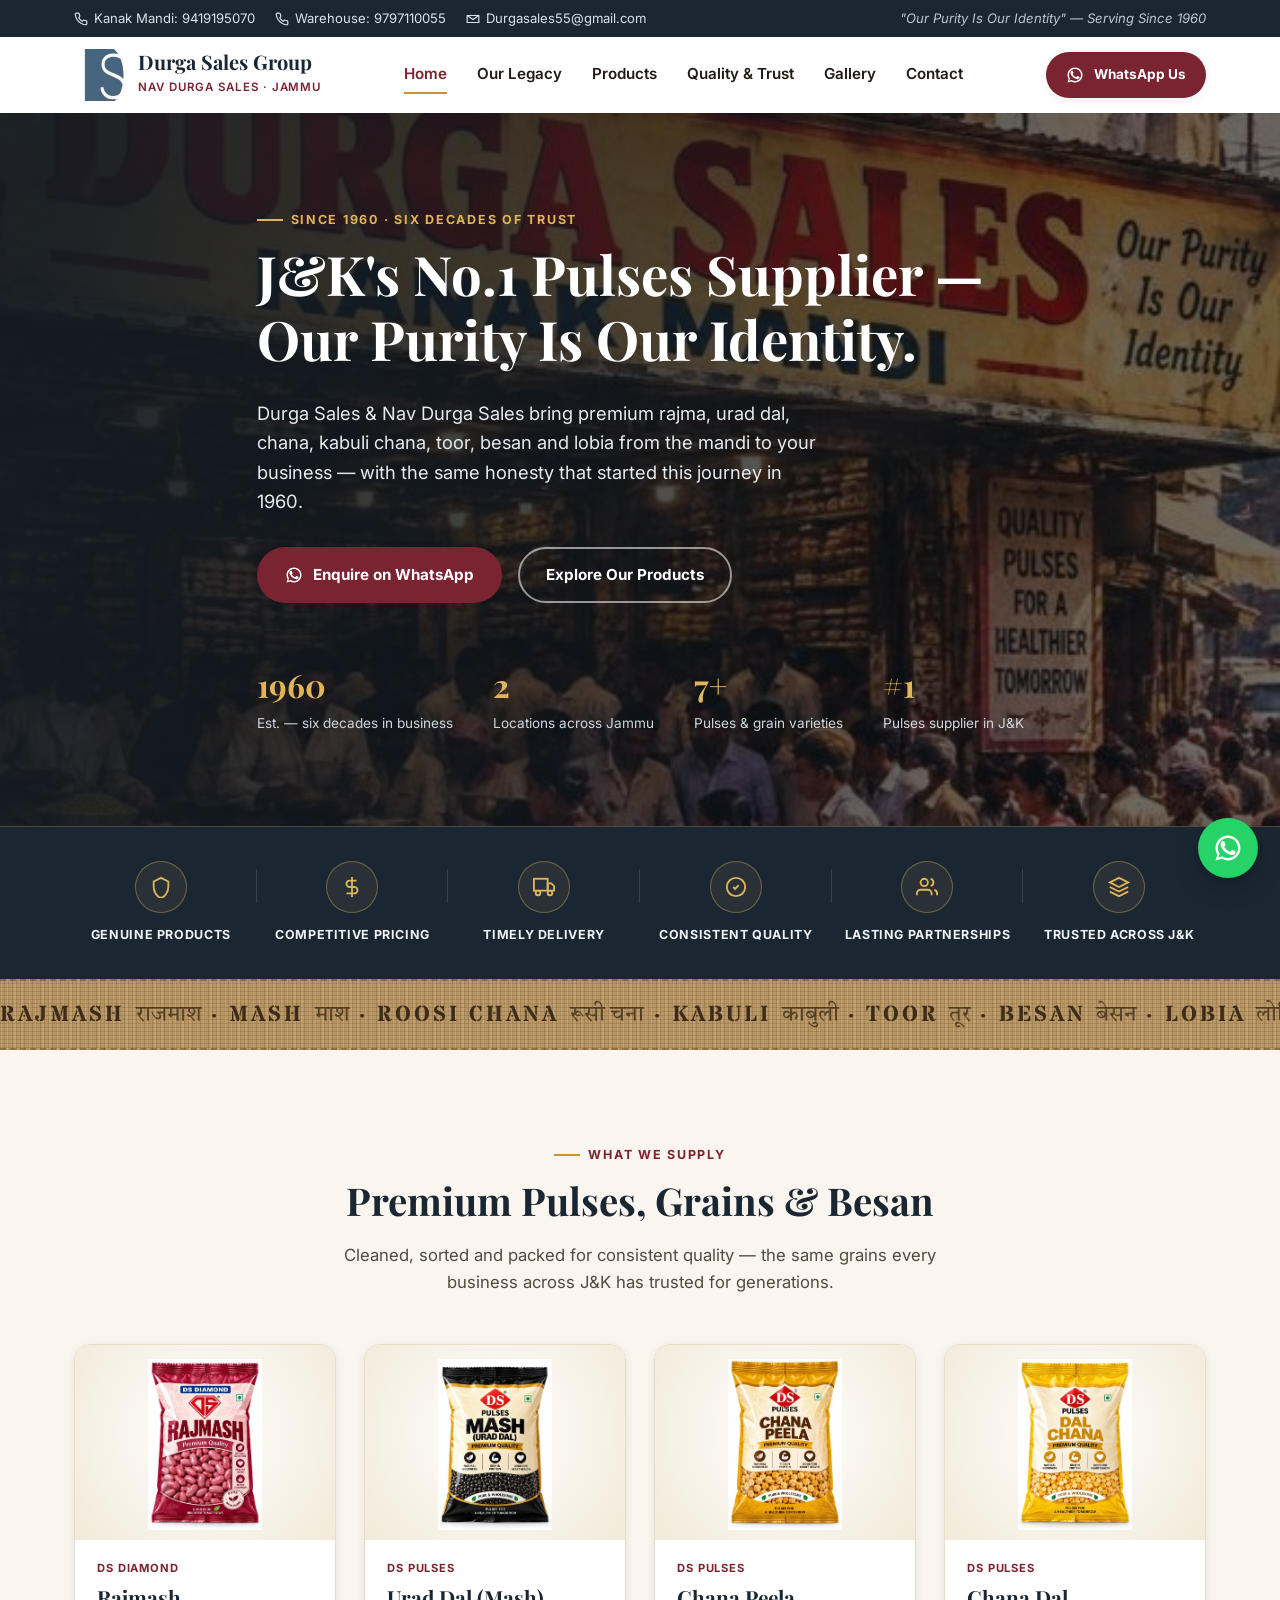
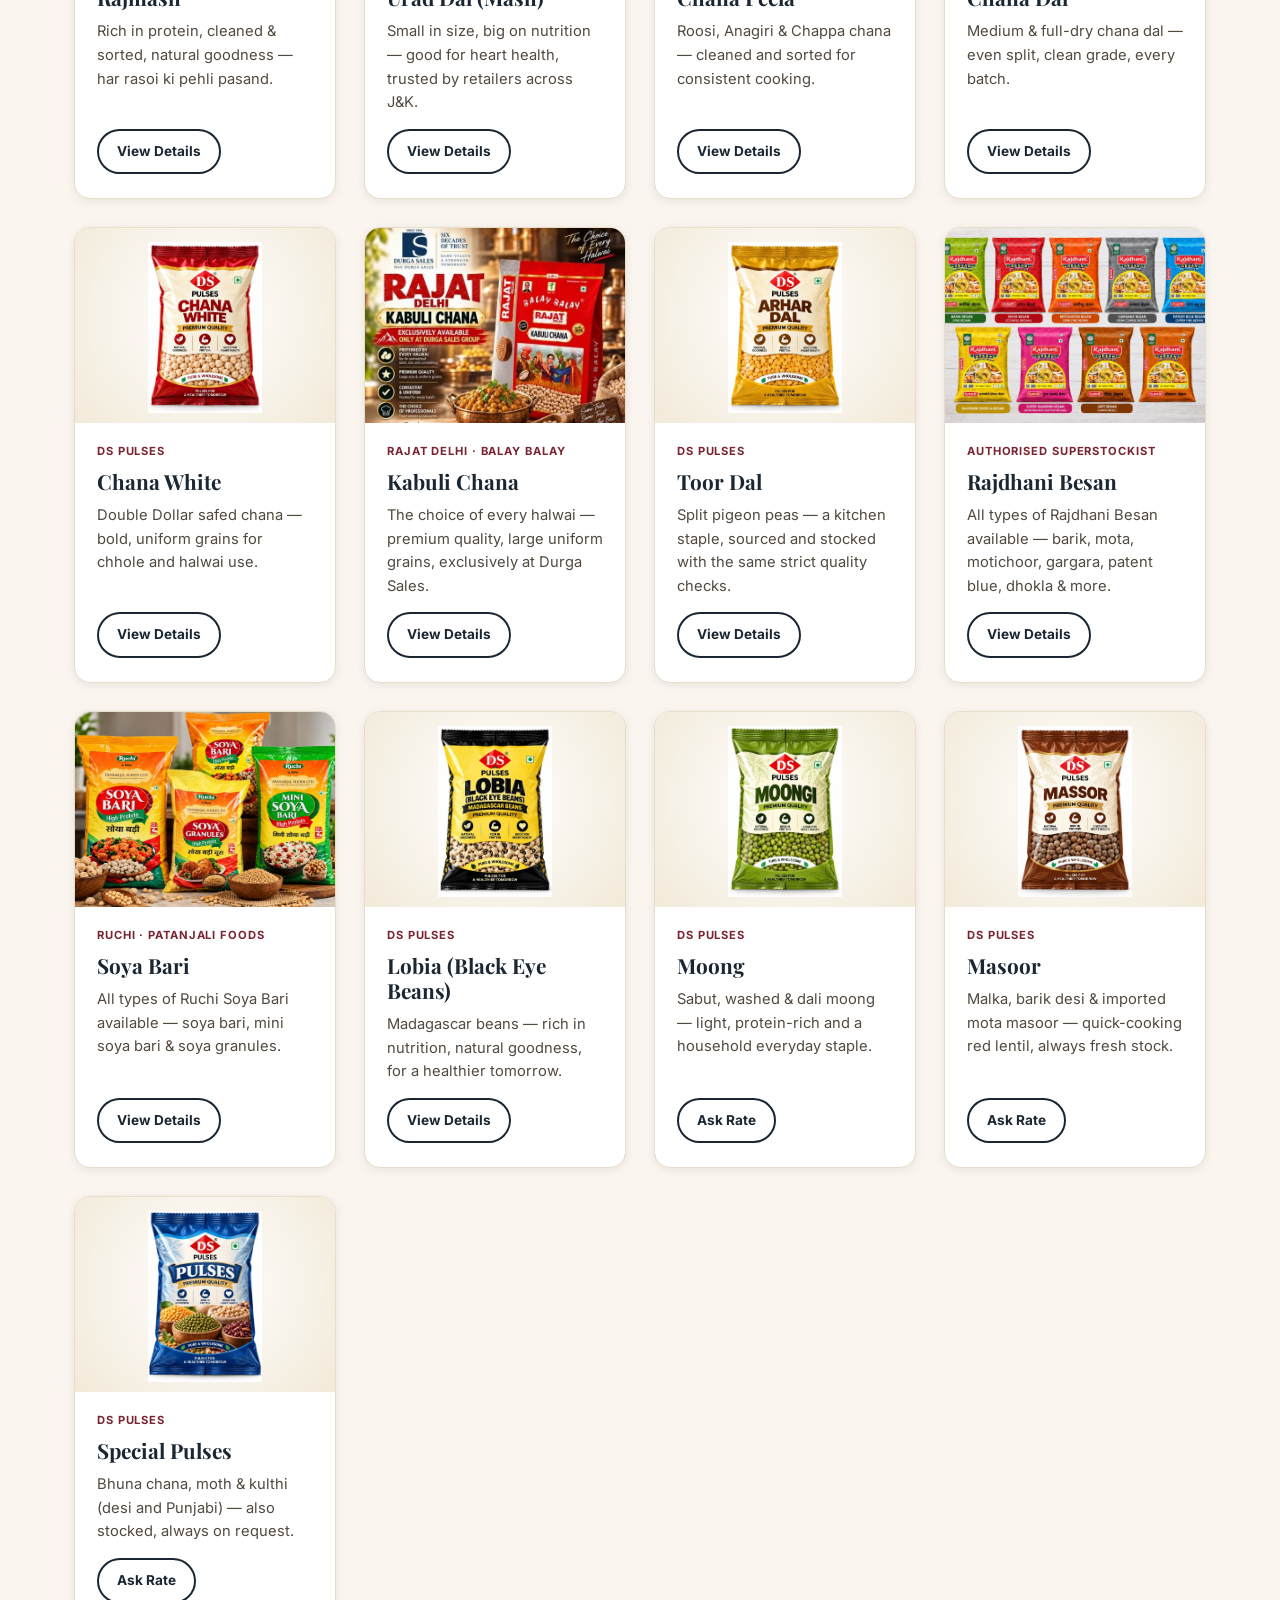
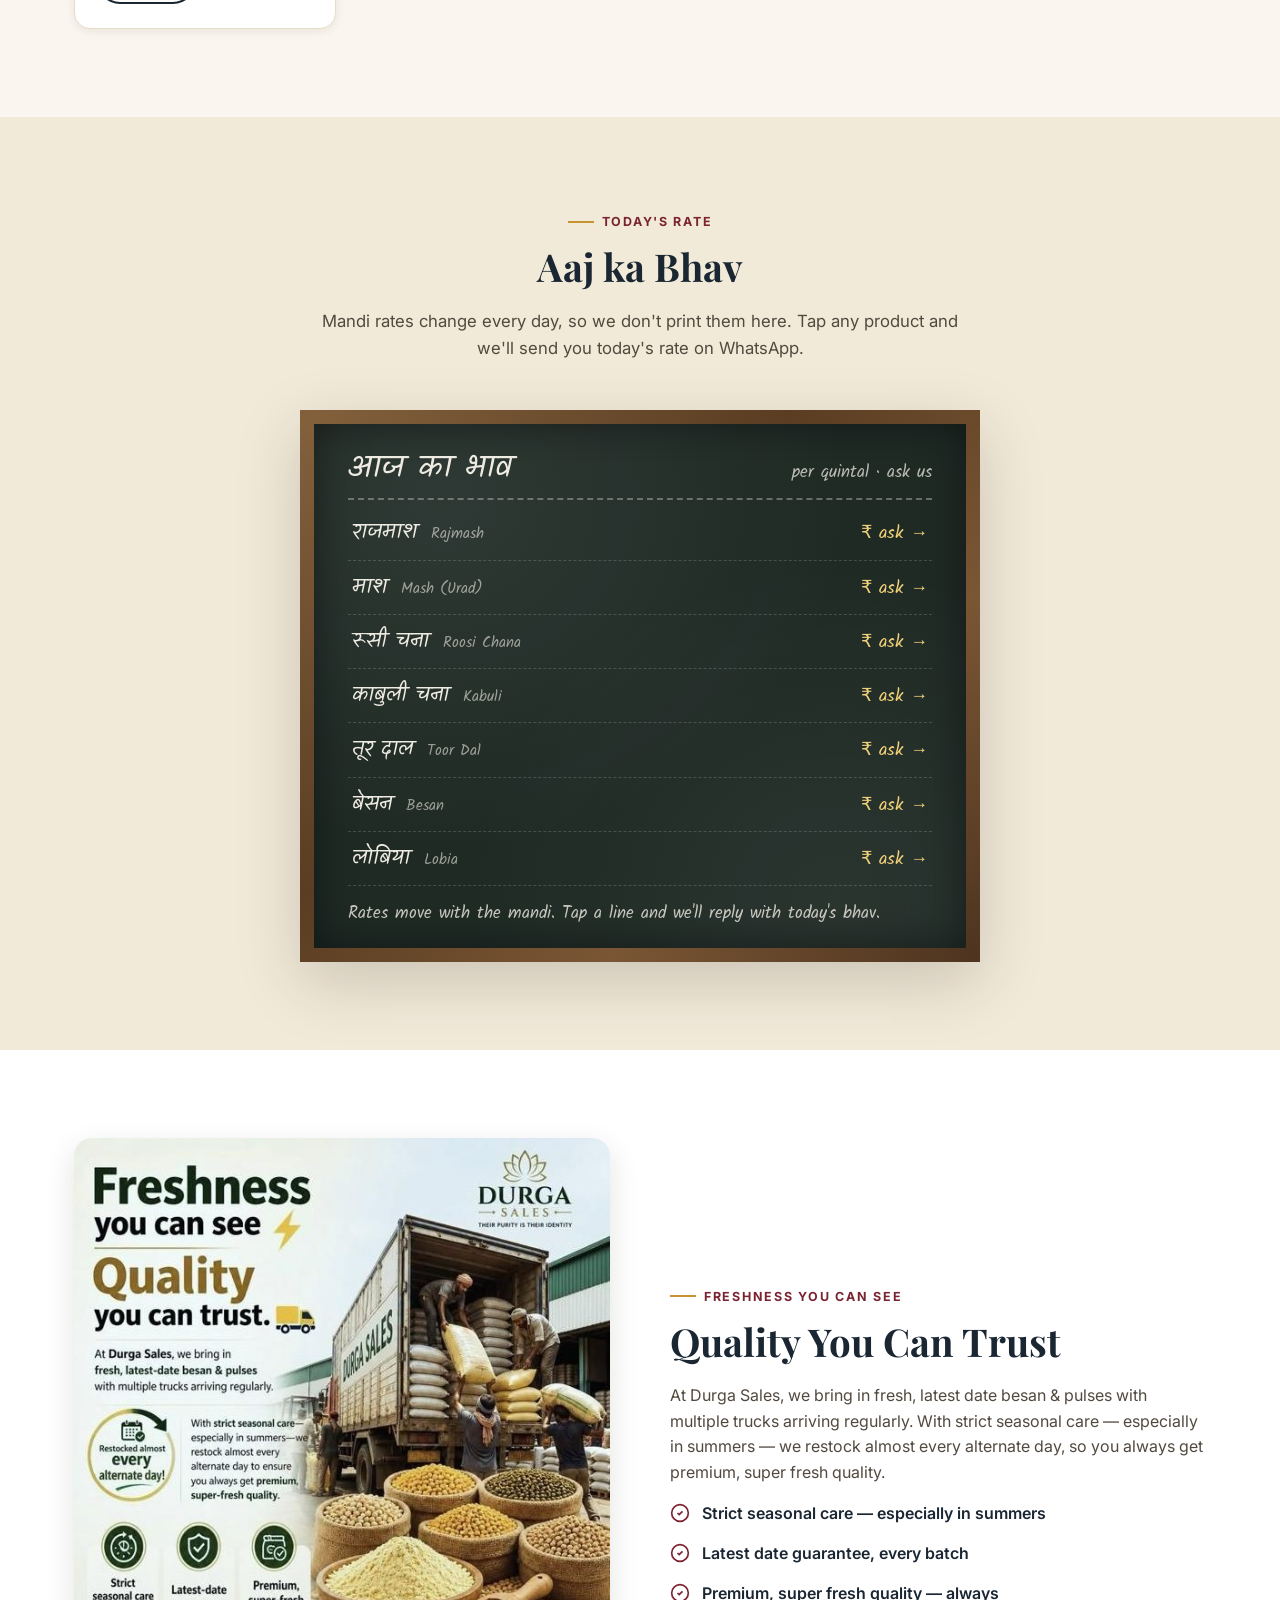
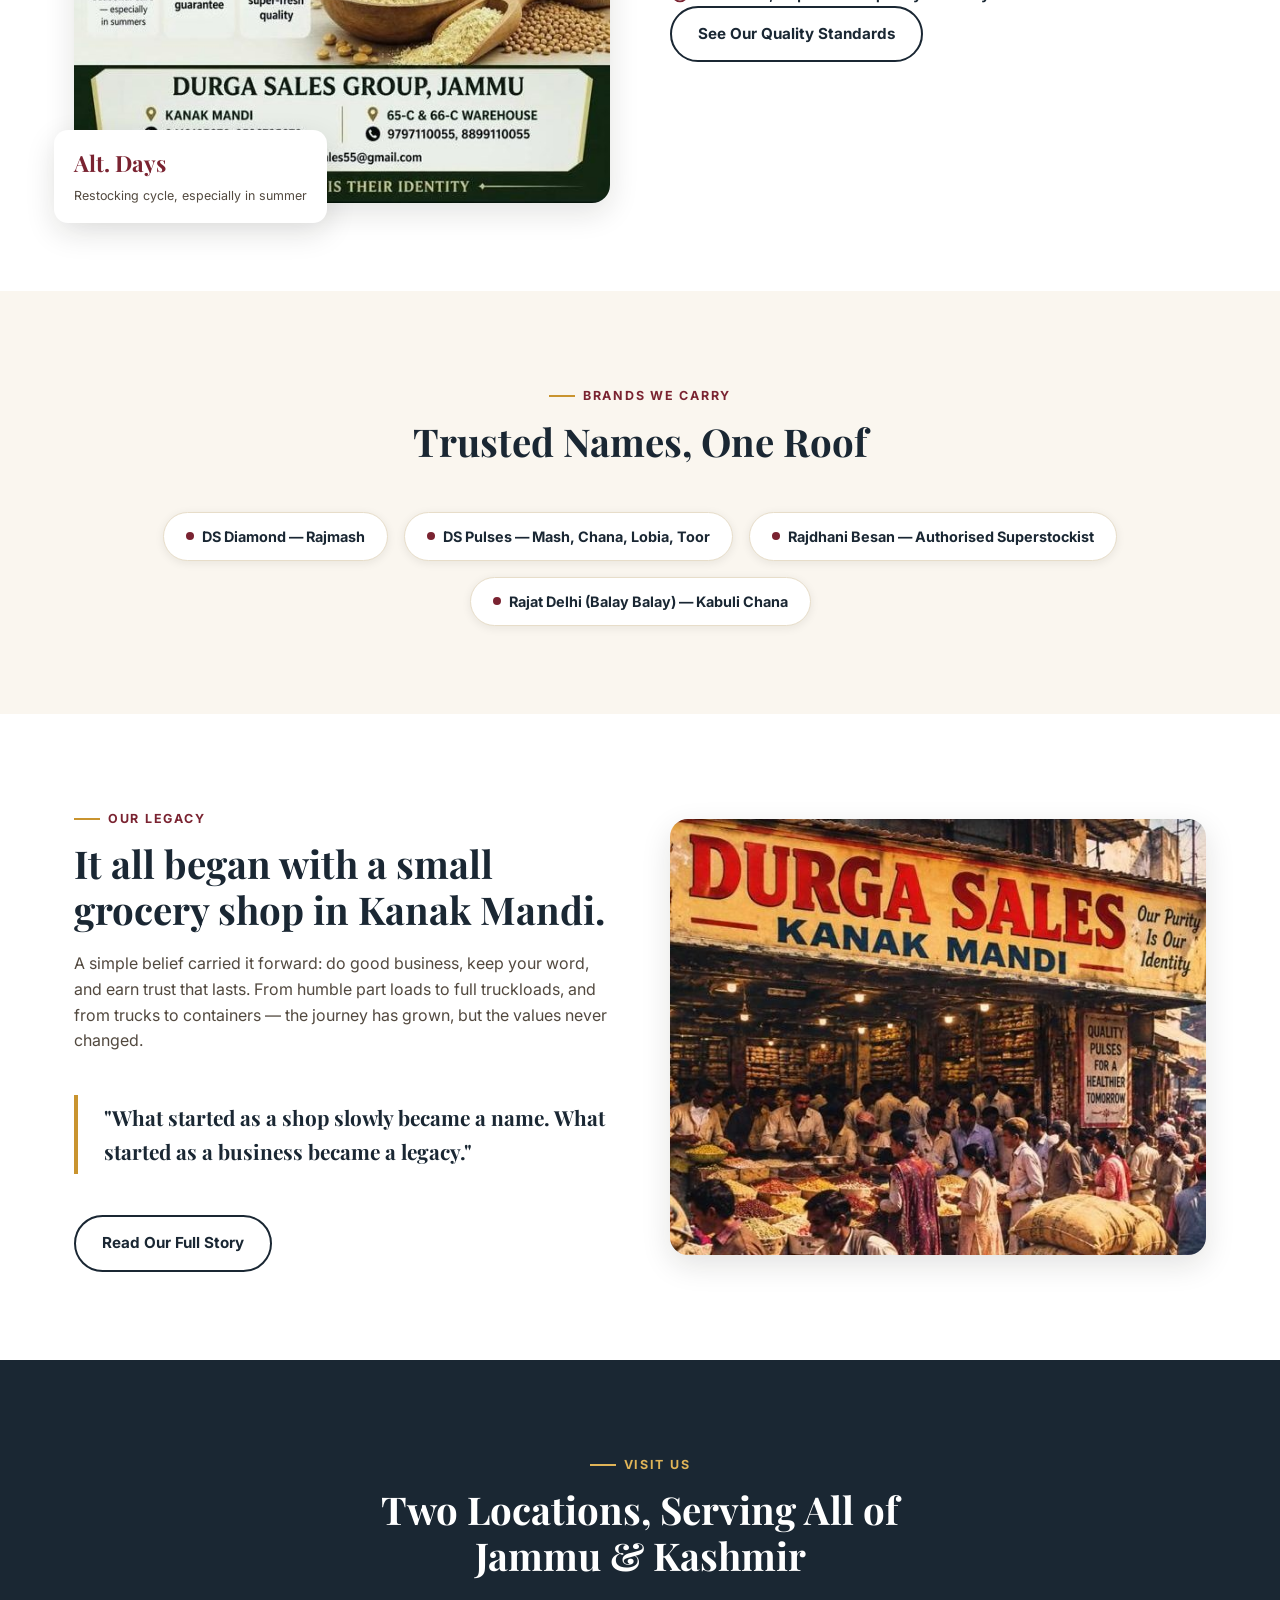
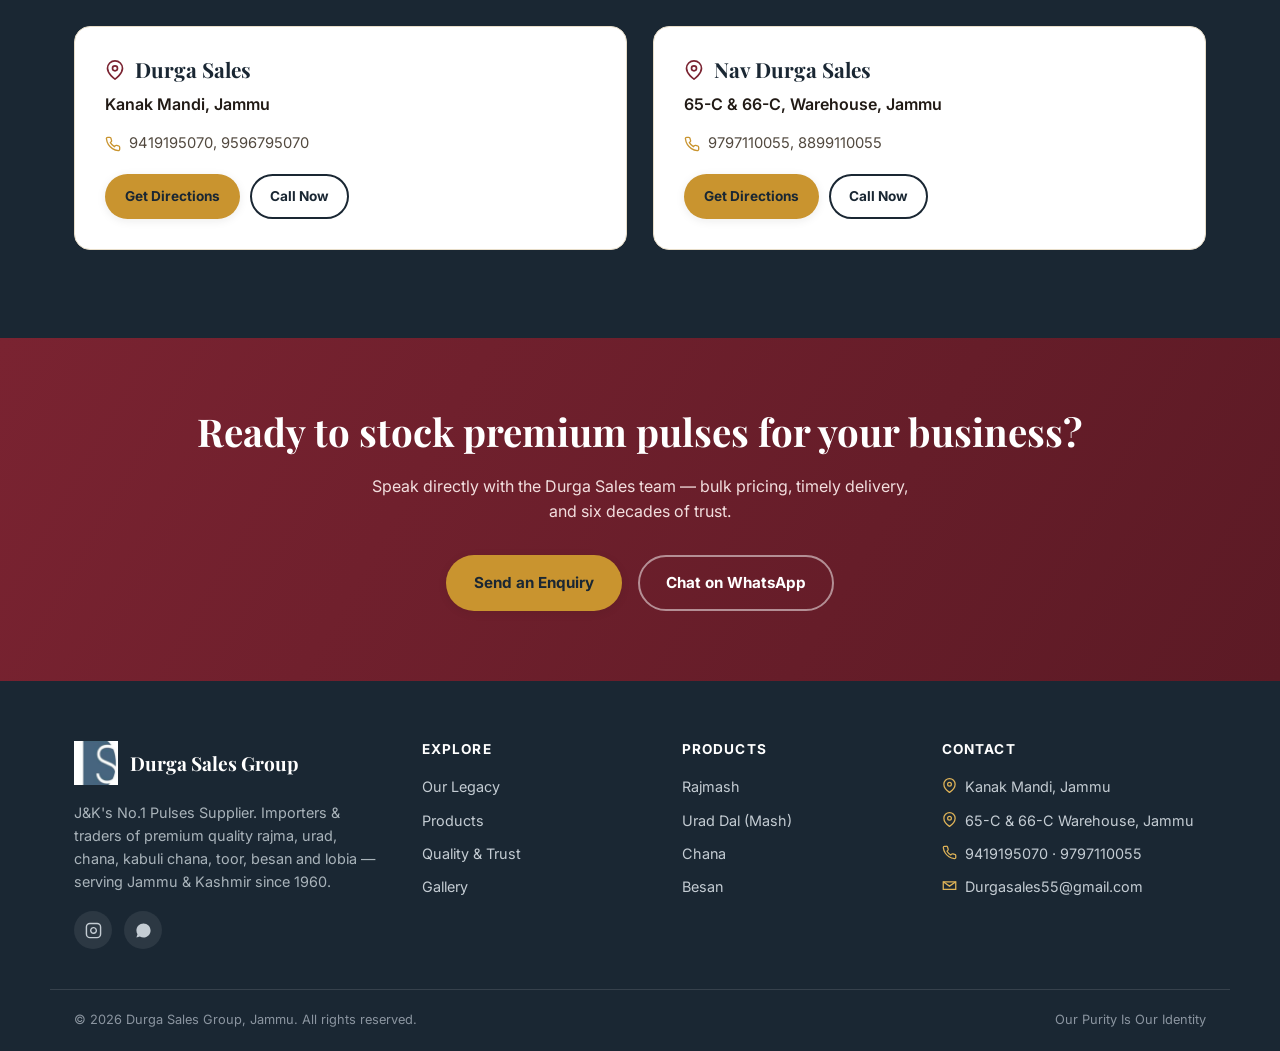
==== index.html @ 89137d64 "Fix swapped Chana White Double/Triple Dollar photos The two loose-grain photos were mislabeled; corr" ====
<!doctype html>
<html lang="en">
<head>
<meta charset="utf-8">
<meta name="viewport" content="width=device-width, initial-scale=1">
<title>Durga Sales Group, Jammu | J&amp;K's No.1 Pulses Supplier Since 1960</title>
<meta name="description" content="Durga Sales &amp; Nav Durga Sales, Jammu — six decades of trust supplying premium rajma, urad dal, chana, kabuli chana, toor dal, besan &amp; lobia to retailers and businesses across Jammu &amp; Kashmir.">
<meta property="og:title" content="Durga Sales Group, Jammu — Our Purity Is Our Identity">
<meta property="og:description" content="J&amp;K's No.1 Pulses Supplier since 1960. Premium rajma, urad dal, chana, kabuli chana, toor, besan &amp; lobia — trusted by retailers and businesses across Jammu &amp; Kashmir.">
<meta property="og:image" content="assets/img/story-mandi.jpg">
<meta property="og:type" content="website">
<meta name="theme-color" content="#26394a">
<link rel="icon" type="image/png" sizes="32x32" href="assets/img/favicon-32.png">
<link rel="apple-touch-icon" href="assets/img/favicon-180.png">
<link rel="preconnect" href="https://fonts.googleapis.com">
<link rel="preconnect" href="https://fonts.gstatic.com" crossorigin>
<link href="https://fonts.googleapis.com/css2?family=Playfair+Display:wght@600;700;800&family=Inter:wght@400;500;600;700&display=swap" rel="stylesheet">
<link rel="stylesheet" href="assets/css/style.css?v=2">
</head>
<body>

<div class="topbar">
  <div class="container">
    <div class="topbar-links">
      <a href="tel:+919419195070"><svg viewBox="0 0 24 24" fill="none" stroke="currentColor" stroke-width="2"><path d="M22 16.92v3a2 2 0 0 1-2.18 2 19.79 19.79 0 0 1-8.63-3.07 19.5 19.5 0 0 1-6-6 19.79 19.79 0 0 1-3.07-8.67A2 2 0 0 1 4.11 2h3a2 2 0 0 1 2 1.72c.127.96.361 1.903.7 2.81a2 2 0 0 1-.45 2.11L8.09 9.91a16 16 0 0 0 6 6l1.27-1.27a2 2 0 0 1 2.11-.45c.907.339 1.85.573 2.81.7A2 2 0 0 1 22 16.92z"/></svg> Kanak Mandi: 9419195070</a>
      <a href="tel:+919797110055"><svg viewBox="0 0 24 24" fill="none" stroke="currentColor" stroke-width="2"><path d="M22 16.92v3a2 2 0 0 1-2.18 2 19.79 19.79 0 0 1-8.63-3.07 19.5 19.5 0 0 1-6-6 19.79 19.79 0 0 1-3.07-8.67A2 2 0 0 1 4.11 2h3a2 2 0 0 1 2 1.72c.127.96.361 1.903.7 2.81a2 2 0 0 1-.45 2.11L8.09 9.91a16 16 0 0 0 6 6l1.27-1.27a2 2 0 0 1 2.11-.45c.907.339 1.85.573 2.81.7A2 2 0 0 1 22 16.92z"/></svg> Warehouse: 9797110055</a>
      <a href="mailto:Durgasales55@gmail.com"><svg viewBox="0 0 24 24" fill="none" stroke="currentColor" stroke-width="2"><path d="M4 4h16v16H4z" opacity="0"/><path d="M22 6 12 13 2 6"/><path d="M2 6h20v12H2z"/></svg> Durgasales55@gmail.com</a>
    </div>
    <div class="tagline">"Our Purity Is Our Identity" — Serving Since 1960</div>
  </div>
</div>

<header class="site-header">
  <div class="container nav-wrap">
    <a href="index.html" class="brand">
      <img src="assets/img/favicon-180.png" alt="Durga Sales logo mark">
      <span class="brand-text">
        <span class="name">Durga Sales Group</span>
        <span class="sub">Nav Durga Sales · Jammu</span>
      </span>
    </a>
    <nav class="main-nav">
      <a href="index.html" class="active">Home</a>
      <a href="about.html">Our Legacy</a>
      <a href="products.html">Products</a>
      <a href="quality.html">Quality &amp; Trust</a>
      <a href="gallery.html">Gallery</a>
      <a href="contact.html">Contact</a>
    </nav>
    <div class="nav-cta">
      <a class="btn btn-primary btn-sm" href="https://wa.me/919797110055" target="_blank" rel="noopener">
        <svg viewBox="0 0 24 24" fill="currentColor"><path d="M17.472 14.382c-.297-.149-1.758-.867-2.03-.967-.273-.099-.471-.148-.67.15-.197.297-.767.966-.94 1.164-.173.199-.347.223-.644.075-.297-.15-1.255-.463-2.39-1.475-.883-.788-1.48-1.761-1.653-2.059-.173-.297-.018-.458.13-.606.134-.133.298-.347.446-.52.149-.174.198-.298.298-.497.099-.198.05-.371-.025-.52-.075-.149-.669-1.612-.916-2.207-.242-.579-.487-.5-.669-.51-.173-.008-.371-.01-.57-.01-.198 0-.52.074-.792.372-.272.297-1.04 1.016-1.04 2.479 0 1.462 1.065 2.875 1.213 3.074.149.198 2.096 3.2 5.077 4.487.709.306 1.263.489 1.694.625.712.227 1.36.195 1.872.118.571-.085 1.758-.719 2.006-1.413.248-.694.248-1.288.173-1.413-.074-.124-.272-.198-.57-.347z"/><path d="M12.001 2C6.478 2 2 6.477 2 12c0 1.933.542 3.755 1.481 5.304L2 22l4.834-1.465A9.945 9.945 0 0 0 12.001 22C17.524 22 22 17.523 22 12S17.524 2 12.001 2zm0 18.05a8.03 8.03 0 0 1-4.312-1.253l-.31-.184-3.041.922.94-3.083-.202-.318A8.03 8.03 0 0 1 3.95 12c0-4.44 3.611-8.05 8.051-8.05 4.44 0 8.05 3.61 8.05 8.05 0 4.44-3.61 8.05-8.05 8.05z"/></svg>
        <span class="long">WhatsApp Us</span>
      </a>
      <button class="nav-toggle" aria-label="Toggle navigation"><span></span><span></span><span></span></button>
    </div>
  </div>
</header>

<section class="hero">
  <img class="bg-img" src="assets/img/story-mandi.jpg" alt="Durga Sales shopfront at Kanak Mandi, Jammu">
  <div class="container hero-inner">
    <div class="eyebrow">Since 1960 · Six Decades of Trust</div>
    <h1>J&amp;K's No.1 Pulses Supplier — Our Purity Is Our Identity.</h1>
    <p class="lead">Durga Sales &amp; Nav Durga Sales bring premium rajma, urad dal, chana, kabuli chana, toor, besan and lobia from the mandi to your business — with the same honesty that started this journey in 1960.</p>
    <div class="hero-actions">
      <a class="btn btn-primary" href="https://wa.me/919797110055?text=Hello%20Durga%20Sales%2C%20I%27d%20like%20to%20enquire%20about%20bulk%20pulses%20supply." target="_blank" rel="noopener">
        <svg viewBox="0 0 24 24" fill="currentColor"><path d="M17.472 14.382c-.297-.149-1.758-.867-2.03-.967-.273-.099-.471-.148-.67.15-.197.297-.767.966-.94 1.164-.173.199-.347.223-.644.075-.297-.15-1.255-.463-2.39-1.475-.883-.788-1.48-1.761-1.653-2.059-.173-.297-.018-.458.13-.606.134-.133.298-.347.446-.52.149-.174.198-.298.298-.497.099-.198.05-.371-.025-.52-.075-.149-.669-1.612-.916-2.207-.242-.579-.487-.5-.669-.51-.173-.008-.371-.01-.57-.01-.198 0-.52.074-.792.372-.272.297-1.04 1.016-1.04 2.479 0 1.462 1.065 2.875 1.213 3.074.149.198 2.096 3.2 5.077 4.487.709.306 1.263.489 1.694.625.712.227 1.36.195 1.872.118.571-.085 1.758-.719 2.006-1.413.248-.694.248-1.288.173-1.413-.074-.124-.272-.198-.57-.347z"/><path d="M12.001 2C6.478 2 2 6.477 2 12c0 1.933.542 3.755 1.481 5.304L2 22l4.834-1.465A9.945 9.945 0 0 0 12.001 22C17.524 22 22 17.523 22 12S17.524 2 12.001 2zm0 18.05a8.03 8.03 0 0 1-4.312-1.253l-.31-.184-3.041.922.94-3.083-.202-.318A8.03 8.03 0 0 1 3.95 12c0-4.44 3.611-8.05 8.051-8.05 4.44 0 8.05 3.61 8.05 8.05 0 4.44-3.61 8.05-8.05 8.05z"/></svg>
        Enquire on WhatsApp
      </a>
      <a class="btn btn-ghost" href="products.html">Explore Our Products</a>
    </div>
    <div class="hero-stats">
      <div><strong>1960</strong><span>Est. — six decades in business</span></div>
      <div><strong>2</strong><span>Locations across Jammu</span></div>
      <div><strong>7+</strong><span>Pulses &amp; grain varieties</span></div>
      <div><strong>#1</strong><span>Pulses supplier in J&amp;K</span></div>
    </div>
  </div>
</section>

<div class="trust-strip">
  <div class="container">
    <ul>
      <li><span class="badge-ring"><svg viewBox="0 0 24 24" fill="none" stroke="currentColor" stroke-width="2"><path d="M12 2 4 6v6c0 5.55 3.84 10.74 8 12 4.16-1.26 8-6.45 8-12V6l-8-4z"/></svg></span> Genuine Products</li>
      <li><span class="badge-ring"><svg viewBox="0 0 24 24" fill="none" stroke="currentColor" stroke-width="2"><path d="M12 1v22M17 5H9.5a3.5 3.5 0 0 0 0 7h5a3.5 3.5 0 0 1 0 7H6"/></svg></span> Competitive Pricing</li>
      <li><span class="badge-ring"><svg viewBox="0 0 24 24" fill="none" stroke="currentColor" stroke-width="2"><rect x="1" y="3" width="15" height="13"/><path d="M16 8h4l3 3v5h-7V8z"/><circle cx="5.5" cy="18.5" r="2.5"/><circle cx="18.5" cy="18.5" r="2.5"/></svg></span> Timely Delivery</li>
      <li><span class="badge-ring"><svg viewBox="0 0 24 24" fill="none" stroke="currentColor" stroke-width="2"><path d="M9 12l2 2 4-4"/><circle cx="12" cy="12" r="10"/></svg></span> Consistent Quality</li>
      <li><span class="badge-ring"><svg viewBox="0 0 24 24" fill="none" stroke="currentColor" stroke-width="2"><path d="M17 21v-2a4 4 0 0 0-4-4H5a4 4 0 0 0-4 4v2"/><circle cx="9" cy="7" r="4"/><path d="M23 21v-2a4 4 0 0 0-3-3.87M16 3.13a4 4 0 0 1 0 7.75"/></svg></span> Lasting Partnerships</li>
      <li><span class="badge-ring"><svg viewBox="0 0 24 24" fill="none" stroke="currentColor" stroke-width="2"><path d="M12 2 2 7l10 5 10-5-10-5z"/><path d="M2 17l10 5 10-5M2 12l10 5 10-5"/></svg></span> Trusted Across J&amp;K</li>
    </ul>
  </div>
</div>

<div class="jute" aria-hidden="true">
  <div class="jute-track"><span>RAJMASH<i>राजमाश</i> · MASH<i>माश</i> · ROOSI CHANA<i>रूसी चना</i> · KABULI<i>काबुली</i> · TOOR<i>तूर</i> · BESAN<i>बेसन</i> · LOBIA<i>लोबिया</i> · DURGA SALES · JAMMU ·</span><span>RAJMASH<i>राजमाश</i> · MASH<i>माश</i> · ROOSI CHANA<i>रूसी चना</i> · KABULI<i>काबुली</i> · TOOR<i>तूर</i> · BESAN<i>बेसन</i> · LOBIA<i>लोबिया</i> · DURGA SALES · JAMMU ·</span></div>
</div>

<section class="section cream">
  <div class="container">
    <div class="section-head center">
      <div class="eyebrow">What We Supply</div>
      <h2>Premium Pulses, Grains &amp; Besan</h2>
      <p>Cleaned, sorted and packed for consistent quality — the same grains every business across J&amp;K has trusted for generations.</p>
    </div>
    <div class="grid-cards">
      <div class="card">
        <div class="thumb packet" data-gallery="rajma" tabindex="0" role="button" aria-label="See Rajmash qualities">
          <img src="assets/img/varieties/rajmash-cover.jpg" alt="DS Diamond premium quality Rajmash pack">
          <span class="gallery-hint"><svg viewBox="0 0 24 24" fill="none" stroke="currentColor" stroke-width="2"><rect x="3" y="3" width="7" height="7"/><rect x="14" y="3" width="7" height="7"/><rect x="14" y="14" width="7" height="7"/><rect x="3" y="14" width="7" height="7"/></svg> Tap to see all qualities</span>
        </div>
        <div class="card-body">
          <span class="tag">DS Diamond</span>
          <h3>Rajmash</h3>
          <p>Rich in protein, cleaned &amp; sorted, natural goodness — har rasoi ki pehli pasand.</p>
          <a class="btn btn-outline btn-sm" href="products.html#rajma">View Details</a>
        </div>
      </div>
      <div class="card">
        <div class="thumb packet" data-gallery="urad" tabindex="0" role="button" aria-label="See Urad Dal qualities">
          <img src="assets/img/varieties/mash-cover.jpg" alt="DS Pulses premium quality Mash (Urad Dal) pack">
          <span class="gallery-hint"><svg viewBox="0 0 24 24" fill="none" stroke="currentColor" stroke-width="2"><rect x="3" y="3" width="7" height="7"/><rect x="14" y="3" width="7" height="7"/><rect x="14" y="14" width="7" height="7"/><rect x="3" y="14" width="7" height="7"/></svg> Tap to see all qualities</span>
        </div>
        <div class="card-body">
          <span class="tag">DS Pulses</span>
          <h3>Urad Dal (Mash)</h3>
          <p>Small in size, big on nutrition — good for heart health, trusted by retailers across J&amp;K.</p>
          <a class="btn btn-outline btn-sm" href="products.html#urad">View Details</a>
        </div>
      </div>
      <div class="card">
        <div class="thumb packet" data-gallery="chana" tabindex="0" role="button" aria-label="See Chana Peela qualities">
          <img src="assets/img/varieties/chana-black-cover.jpg" alt="DS Pulses premium quality Chana Peela pack">
          <span class="gallery-hint"><svg viewBox="0 0 24 24" fill="none" stroke="currentColor" stroke-width="2"><rect x="3" y="3" width="7" height="7"/><rect x="14" y="3" width="7" height="7"/><rect x="14" y="14" width="7" height="7"/><rect x="3" y="14" width="7" height="7"/></svg> Tap to see all qualities</span>
        </div>
        <div class="card-body">
          <span class="tag">DS Pulses</span>
          <h3>Chana Peela</h3>
          <p>Roosi, Anagiri &amp; Chappa chana — cleaned and sorted for consistent cooking.</p>
          <a class="btn btn-outline btn-sm" href="products.html#chana">View Details</a>
        </div>
      </div>
      <div class="card">
        <div class="thumb packet" data-gallery="chanadal" tabindex="0" role="button" aria-label="See Chana Dal qualities">
          <img src="assets/img/varieties/chana-dal-cover.jpg" alt="DS Pulses premium quality Dal Chana pack">
          <span class="gallery-hint"><svg viewBox="0 0 24 24" fill="none" stroke="currentColor" stroke-width="2"><rect x="3" y="3" width="7" height="7"/><rect x="14" y="3" width="7" height="7"/><rect x="14" y="14" width="7" height="7"/><rect x="3" y="14" width="7" height="7"/></svg> Tap to see all qualities</span>
        </div>
        <div class="card-body">
          <span class="tag">DS Pulses</span>
          <h3>Chana Dal</h3>
          <p>Medium &amp; full-dry chana dal — even split, clean grade, every batch.</p>
          <a class="btn btn-outline btn-sm" href="products.html#chanadal">View Details</a>
        </div>
      </div>
      <div class="card">
        <div class="thumb packet" data-gallery="chanawhite" tabindex="0" role="button" aria-label="See Chana White qualities">
          <img src="assets/img/varieties/chana-white-cover.jpg" alt="DS Pulses premium quality Chana White pack">
          <span class="gallery-hint"><svg viewBox="0 0 24 24" fill="none" stroke="currentColor" stroke-width="2"><rect x="3" y="3" width="7" height="7"/><rect x="14" y="3" width="7" height="7"/><rect x="14" y="14" width="7" height="7"/><rect x="3" y="14" width="7" height="7"/></svg> Tap to see all qualities</span>
        </div>
        <div class="card-body">
          <span class="tag">DS Pulses</span>
          <h3>Chana White</h3>
          <p>Double Dollar safed chana — bold, uniform grains for chhole and halwai use.</p>
          <a class="btn btn-outline btn-sm" href="products.html#chanawhite">View Details</a>
        </div>
      </div>
      <div class="card">
        <div class="thumb"><img src="assets/img/product-kabuli.jpg" alt="Rajat Delhi Balay Balay Kabuli Chana"></div>
        <div class="card-body">
          <span class="tag">Rajat Delhi · Balay Balay</span>
          <h3>Kabuli Chana</h3>
          <p>The choice of every halwai — premium quality, large uniform grains, exclusively at Durga Sales.</p>
          <a class="btn btn-outline btn-sm" href="products.html#kabuli">View Details</a>
        </div>
      </div>
      <div class="card">
        <div class="thumb packet" data-gallery="toor" tabindex="0" role="button" aria-label="See Toor Dal qualities">
          <img src="assets/img/varieties/arhar-cover.jpg" alt="DS Pulses premium quality Toor Dal / Arhar">
          <span class="gallery-hint"><svg viewBox="0 0 24 24" fill="none" stroke="currentColor" stroke-width="2"><rect x="3" y="3" width="7" height="7"/><rect x="14" y="3" width="7" height="7"/><rect x="14" y="14" width="7" height="7"/><rect x="3" y="14" width="7" height="7"/></svg> Tap to see all qualities</span>
        </div>
        <div class="card-body">
          <span class="tag">DS Pulses</span>
          <h3>Toor Dal</h3>
          <p>Split pigeon peas — a kitchen staple, sourced and stocked with the same strict quality checks.</p>
          <a class="btn btn-outline btn-sm" href="products.html#toor">View Details</a>
        </div>
      </div>
      <div class="card">
        <div class="thumb" data-gallery="besan" tabindex="0" role="button" aria-label="See all Rajdhani Besan types">
          <img src="assets/img/varieties/besan-rajdhani-all.jpg" alt="All types of Rajdhani Besan available">
          <span class="gallery-hint"><svg viewBox="0 0 24 24" fill="none" stroke="currentColor" stroke-width="2"><rect x="3" y="3" width="7" height="7"/><rect x="14" y="3" width="7" height="7"/><rect x="14" y="14" width="7" height="7"/><rect x="3" y="14" width="7" height="7"/></svg> Tap to see all types</span>
        </div>
        <div class="card-body">
          <span class="tag">Authorised Superstockist</span>
          <h3>Rajdhani Besan</h3>
          <p>All types of Rajdhani Besan available — barik, mota, motichoor, gargara, patent blue, dhokla &amp; more.</p>
          <a class="btn btn-outline btn-sm" href="products.html#besan">View Details</a>
        </div>
      </div>
      <div class="card">
        <div class="thumb" data-gallery="soya" tabindex="0" role="button" aria-label="See all Ruchi Soya Bari types">
          <img src="assets/img/varieties/soya-bari-ruchi.jpg" alt="Ruchi Soya Bari by Patanjali Foods — all types">
          <span class="gallery-hint"><svg viewBox="0 0 24 24" fill="none" stroke="currentColor" stroke-width="2"><rect x="3" y="3" width="7" height="7"/><rect x="14" y="3" width="7" height="7"/><rect x="14" y="14" width="7" height="7"/><rect x="3" y="14" width="7" height="7"/></svg> Tap to see all types</span>
        </div>
        <div class="card-body">
          <span class="tag">Ruchi · Patanjali Foods</span>
          <h3>Soya Bari</h3>
          <p>All types of Ruchi Soya Bari available — soya bari, mini soya bari &amp; soya granules.</p>
          <a class="btn btn-outline btn-sm" href="products.html#soya">View Details</a>
        </div>
      </div>
      <div class="card">
        <div class="thumb packet" data-gallery="lobia" tabindex="0" role="button" aria-label="See Lobia qualities">
          <img src="assets/img/varieties/lobia-cover.jpg" alt="DS Pulses premium quality Lobia (Black Eye Beans) pack">
          <span class="gallery-hint"><svg viewBox="0 0 24 24" fill="none" stroke="currentColor" stroke-width="2"><rect x="3" y="3" width="7" height="7"/><rect x="14" y="3" width="7" height="7"/><rect x="14" y="14" width="7" height="7"/><rect x="3" y="14" width="7" height="7"/></svg> Tap to see all qualities</span>
        </div>
        <div class="card-body">
          <span class="tag">DS Pulses</span>
          <h3>Lobia (Black Eye Beans)</h3>
          <p>Madagascar beans — rich in nutrition, natural goodness, for a healthier tomorrow.</p>
          <a class="btn btn-outline btn-sm" href="products.html#lobia">View Details</a>
        </div>
      </div>
      <div class="card">
        <div class="thumb packet" data-gallery="moong" tabindex="0" role="button" aria-label="See Moong qualities">
          <img src="assets/img/varieties/moong-cover.jpg" alt="DS Pulses premium quality Moong Dal">
          <span class="gallery-hint"><svg viewBox="0 0 24 24" fill="none" stroke="currentColor" stroke-width="2"><rect x="3" y="3" width="7" height="7"/><rect x="14" y="3" width="7" height="7"/><rect x="14" y="14" width="7" height="7"/><rect x="3" y="14" width="7" height="7"/></svg> Tap to see all qualities</span>
        </div>
        <div class="card-body">
          <span class="tag">DS Pulses</span>
          <h3>Moong</h3>
          <p>Sabut, washed &amp; dali moong — light, protein-rich and a household everyday staple.</p>
          <a class="btn btn-outline btn-sm" href="https://wa.me/919797110055?text=Namaste%2C%20aaj%20ka%20bhav%20for%20Moong%3F" target="_blank" rel="noopener">Ask Rate</a>
        </div>
      </div>
      <div class="card">
        <div class="thumb packet" data-gallery="masoor" tabindex="0" role="button" aria-label="See Masoor qualities">
          <img src="assets/img/varieties/masoor-cover.jpg" alt="DS Pulses premium quality Masoor Dal">
          <span class="gallery-hint"><svg viewBox="0 0 24 24" fill="none" stroke="currentColor" stroke-width="2"><rect x="3" y="3" width="7" height="7"/><rect x="14" y="3" width="7" height="7"/><rect x="14" y="14" width="7" height="7"/><rect x="3" y="14" width="7" height="7"/></svg> Tap to see all qualities</span>
        </div>
        <div class="card-body">
          <span class="tag">DS Pulses</span>
          <h3>Masoor</h3>
          <p>Malka, barik desi &amp; imported mota masoor — quick-cooking red lentil, always fresh stock.</p>
          <a class="btn btn-outline btn-sm" href="https://wa.me/919797110055?text=Namaste%2C%20aaj%20ka%20bhav%20for%20Masoor%3F" target="_blank" rel="noopener">Ask Rate</a>
        </div>
      </div>
      <div class="card">
        <div class="thumb packet" data-gallery="special" tabindex="0" role="button" aria-label="See Special Pulses qualities">
          <img src="assets/img/varieties/special-pulses-cover.jpg" alt="Special pulses — puffed gram, moth, kulthi">
          <span class="gallery-hint"><svg viewBox="0 0 24 24" fill="none" stroke="currentColor" stroke-width="2"><rect x="3" y="3" width="7" height="7"/><rect x="14" y="3" width="7" height="7"/><rect x="14" y="14" width="7" height="7"/><rect x="3" y="14" width="7" height="7"/></svg> Tap to see all qualities</span>
        </div>
        <div class="card-body">
          <span class="tag">DS Pulses</span>
          <h3>Special Pulses</h3>
          <p>Bhuna chana, moth &amp; kulthi (desi and Punjabi) — also stocked, always on request.</p>
          <a class="btn btn-outline btn-sm" href="https://wa.me/919797110055?text=Namaste%2C%20aaj%20ka%20bhav%20for%20Special%20Pulses%3F" target="_blank" rel="noopener">Ask Rate</a>
        </div>
      </div>
    </div>
  </div>
</section>

<section class="section rates" id="rates">
  <div class="container">
    <div class="section-head center">
      <div class="eyebrow">Today's Rate</div>
      <h2>Aaj ka Bhav</h2>
      <p>Mandi rates change every day, so we don't print them here. Tap any product and we'll send you today's rate on WhatsApp.</p>
    </div>
    <div class="board">
      <div class="board-title"><span>आज का भाव</span><small>per quintal · ask us</small></div>
      <ul>
          <li><a href="https://wa.me/919797110055?text=Namaste%2C%20aaj%20ka%20bhav%20for%20Rajmash%3F" target="_blank" rel="noopener"><span>राजमाश <small>Rajmash</small></span><span class="ask">₹ ask →</span></a></li>
          <li><a href="https://wa.me/919797110055?text=Namaste%2C%20aaj%20ka%20bhav%20for%20Mash%20%28Urad%29%3F" target="_blank" rel="noopener"><span>माश <small>Mash (Urad)</small></span><span class="ask">₹ ask →</span></a></li>
          <li><a href="https://wa.me/919797110055?text=Namaste%2C%20aaj%20ka%20bhav%20for%20Roosi%20Chana%3F" target="_blank" rel="noopener"><span>रूसी चना <small>Roosi Chana</small></span><span class="ask">₹ ask →</span></a></li>
          <li><a href="https://wa.me/919797110055?text=Namaste%2C%20aaj%20ka%20bhav%20for%20Kabuli%20Chana%3F" target="_blank" rel="noopener"><span>काबुली चना <small>Kabuli</small></span><span class="ask">₹ ask →</span></a></li>
          <li><a href="https://wa.me/919797110055?text=Namaste%2C%20aaj%20ka%20bhav%20for%20Toor%20Dal%3F" target="_blank" rel="noopener"><span>तूर दाल <small>Toor Dal</small></span><span class="ask">₹ ask →</span></a></li>
          <li><a href="https://wa.me/919797110055?text=Namaste%2C%20aaj%20ka%20bhav%20for%20Besan%3F" target="_blank" rel="noopener"><span>बेसन <small>Besan</small></span><span class="ask">₹ ask →</span></a></li>
          <li><a href="https://wa.me/919797110055?text=Namaste%2C%20aaj%20ka%20bhav%20for%20Lobia%3F" target="_blank" rel="noopener"><span>लोबिया <small>Lobia</small></span><span class="ask">₹ ask →</span></a></li>
      </ul>
      <p class="board-foot">Rates move with the mandi. Tap a line and we'll reply with today's bhav.</p>
    </div>
  </div>
</section>

<section class="section white">
  <div class="container">
    <div class="split">
      <div class="split-media">
        <img src="assets/img/story-warehouse.jpg" alt="Trucks unloading fresh pulses stock at the Durga Sales warehouse in Jammu">
        <div class="badge">
          <div>
            <strong>Alt. Days</strong>
            <span>Restocking cycle, especially in summer</span>
          </div>
        </div>
      </div>
      <div class="split-text">
        <div class="eyebrow">Freshness You Can See</div>
        <h2>Quality You Can Trust</h2>
        <p>At Durga Sales, we bring in fresh, latest date besan &amp; pulses with multiple trucks arriving regularly. With strict seasonal care — especially in summers — we restock almost every alternate day, so you always get premium, super fresh quality.</p>
        <ul class="check-list">
          <li><svg viewBox="0 0 24 24" fill="none" stroke="currentColor" stroke-width="2"><path d="M9 12l2 2 4-4"/><circle cx="12" cy="12" r="10"/></svg> Strict seasonal care — especially in summers</li>
          <li><svg viewBox="0 0 24 24" fill="none" stroke="currentColor" stroke-width="2"><path d="M9 12l2 2 4-4"/><circle cx="12" cy="12" r="10"/></svg> Latest date guarantee, every batch</li>
          <li><svg viewBox="0 0 24 24" fill="none" stroke="currentColor" stroke-width="2"><path d="M9 12l2 2 4-4"/><circle cx="12" cy="12" r="10"/></svg> Premium, super fresh quality — always</li>
        </ul>
        <a class="btn btn-outline" href="quality.html">See Our Quality Standards</a>
      </div>
    </div>
  </div>
</section>

<section class="section cream">
  <div class="container">
    <div class="section-head center">
      <div class="eyebrow">Brands We Carry</div>
      <h2>Trusted Names, One Roof</h2>
    </div>
    <div class="brand-strip">
      <div class="brand-pill"><span class="dot"></span> DS Diamond — Rajmash</div>
      <div class="brand-pill"><span class="dot"></span> DS Pulses — Mash, Chana, Lobia, Toor</div>
      <div class="brand-pill"><span class="dot"></span> Rajdhani Besan — Authorised Superstockist</div>
      <div class="brand-pill"><span class="dot"></span> Rajat Delhi (Balay Balay) — Kabuli Chana</div>
    </div>
  </div>
</section>

<section class="section white">
  <div class="container">
    <div class="split reverse">
      <div class="split-media">
        <img src="assets/img/story-mandi.jpg" alt="Durga Sales, Kanak Mandi — where it all began in 1960">
      </div>
      <div class="split-text">
        <div class="eyebrow">Our Legacy</div>
        <h2>It all began with a small grocery shop in Kanak Mandi.</h2>
        <p>A simple belief carried it forward: do good business, keep your word, and earn trust that lasts. From humble part loads to full truckloads, and from trucks to containers — the journey has grown, but the values never changed.</p>
        <p class="pull-quote">"What started as a shop slowly became a name. What started as a business became a legacy."</p>
        <a class="btn btn-outline" href="about.html">Read Our Full Story</a>
      </div>
    </div>
  </div>
</section>

<section class="section navy">
  <div class="container">
    <div class="section-head center">
      <div class="eyebrow">Visit Us</div>
      <h2>Two Locations, Serving All of Jammu &amp; Kashmir</h2>
    </div>
    <div class="loc-grid">
      <div class="loc-card">
        <h3><svg viewBox="0 0 24 24" fill="none" stroke="currentColor" stroke-width="2"><path d="M21 10c0 7-9 13-9 13s-9-6-9-13a9 9 0 0 1 18 0z"/><circle cx="12" cy="10" r="3"/></svg> Durga Sales</h3>
        <div class="addr">Kanak Mandi, Jammu</div>
        <ul>
          <li><svg viewBox="0 0 24 24" fill="none" stroke="currentColor" stroke-width="2"><path d="M22 16.92v3a2 2 0 0 1-2.18 2 19.79 19.79 0 0 1-8.63-3.07 19.5 19.5 0 0 1-6-6 19.79 19.79 0 0 1-3.07-8.67A2 2 0 0 1 4.11 2h3a2 2 0 0 1 2 1.72c.127.96.361 1.903.7 2.81a2 2 0 0 1-.45 2.11L8.09 9.91a16 16 0 0 0 6 6l1.27-1.27a2 2 0 0 1 2.11-.45c.907.339 1.85.573 2.81.7A2 2 0 0 1 22 16.92z"/></svg> 9419195070, 9596795070</li>
        </ul>
        <div class="actions">
          <a class="btn btn-gold btn-sm" href="https://www.google.com/maps/search/?api=1&query=Durga+Sales+Kanak+Mandi+Jammu" target="_blank" rel="noopener">Get Directions</a>
          <a class="btn btn-outline btn-sm" href="tel:+919419195070">Call Now</a>
        </div>
      </div>
      <div class="loc-card">
        <h3><svg viewBox="0 0 24 24" fill="none" stroke="currentColor" stroke-width="2"><path d="M21 10c0 7-9 13-9 13s-9-6-9-13a9 9 0 0 1 18 0z"/><circle cx="12" cy="10" r="3"/></svg> Nav Durga Sales</h3>
        <div class="addr">65-C &amp; 66-C, Warehouse, Jammu</div>
        <ul>
          <li><svg viewBox="0 0 24 24" fill="none" stroke="currentColor" stroke-width="2"><path d="M22 16.92v3a2 2 0 0 1-2.18 2 19.79 19.79 0 0 1-8.63-3.07 19.5 19.5 0 0 1-6-6 19.79 19.79 0 0 1-3.07-8.67A2 2 0 0 1 4.11 2h3a2 2 0 0 1 2 1.72c.127.96.361 1.903.7 2.81a2 2 0 0 1-.45 2.11L8.09 9.91a16 16 0 0 0 6 6l1.27-1.27a2 2 0 0 1 2.11-.45c.907.339 1.85.573 2.81.7A2 2 0 0 1 22 16.92z"/></svg> 9797110055, 8899110055</li>
        </ul>
        <div class="actions">
          <a class="btn btn-gold btn-sm" href="https://www.google.com/maps/search/?api=1&query=65-C+%26+66-C+Warehouse+Jammu" target="_blank" rel="noopener">Get Directions</a>
          <a class="btn btn-outline btn-sm" href="tel:+919797110055">Call Now</a>
        </div>
      </div>
    </div>
  </div>
</section>

<section class="cta-band">
  <div class="container">
    <h2>Ready to stock premium pulses for your business?</h2>
    <p>Speak directly with the Durga Sales team — bulk pricing, timely delivery, and six decades of trust.</p>
    <div class="hero-actions">
      <a class="btn btn-gold" href="contact.html">Send an Enquiry</a>
      <a class="btn btn-ghost" href="https://wa.me/919797110055" target="_blank" rel="noopener">Chat on WhatsApp</a>
    </div>
  </div>
</section>

<footer class="site-footer">
  <div class="container footer-grid">
    <div>
      <div class="footer-brand">
        <img src="assets/img/favicon-180.png" alt="Durga Sales logo">
        <span>Durga Sales Group</span>
      </div>
      <p>J&amp;K's No.1 Pulses Supplier. Importers &amp; traders of premium quality rajma, urad, chana, kabuli chana, toor, besan and lobia — serving Jammu &amp; Kashmir since 1960.</p>
      <div class="footer-social">
        <a href="https://www.instagram.com/durgasalesjammu" target="_blank" rel="noopener" aria-label="Instagram"><svg viewBox="0 0 24 24" fill="none" stroke="currentColor" stroke-width="2"><rect x="2" y="2" width="20" height="20" rx="5"/><path d="M16 11.37A4 4 0 1 1 12.63 8 4 4 0 0 1 16 11.37z"/><path d="M17.5 6.5h.01"/></svg></a>
        <a href="https://wa.me/919797110055" target="_blank" rel="noopener" aria-label="WhatsApp"><svg viewBox="0 0 24 24" fill="currentColor"><path d="M12.001 2C6.478 2 2 6.477 2 12c0 1.933.542 3.755 1.481 5.304L2 22l4.834-1.465A9.945 9.945 0 0 0 12.001 22C17.524 22 22 17.523 22 12S17.524 2 12.001 2z"/></svg></a>
      </div>
    </div>
    <div>
      <h4>Explore</h4>
      <ul>
        <li><a href="about.html">Our Legacy</a></li>
        <li><a href="products.html">Products</a></li>
        <li><a href="quality.html">Quality &amp; Trust</a></li>
        <li><a href="gallery.html">Gallery</a></li>
      </ul>
    </div>
    <div>
      <h4>Products</h4>
      <ul>
        <li><a href="products.html#rajma">Rajmash</a></li>
        <li><a href="products.html#urad">Urad Dal (Mash)</a></li>
        <li><a href="products.html#chana">Chana</a></li>
        <li><a href="products.html#besan">Besan</a></li>
      </ul>
    </div>
    <div>
      <h4>Contact</h4>
      <ul>
        <li><svg viewBox="0 0 24 24" fill="none" stroke="currentColor" stroke-width="2"><path d="M21 10c0 7-9 13-9 13s-9-6-9-13a9 9 0 0 1 18 0z"/><circle cx="12" cy="10" r="3"/></svg> Kanak Mandi, Jammu</li>
        <li><svg viewBox="0 0 24 24" fill="none" stroke="currentColor" stroke-width="2"><path d="M21 10c0 7-9 13-9 13s-9-6-9-13a9 9 0 0 1 18 0z"/><circle cx="12" cy="10" r="3"/></svg> 65-C &amp; 66-C Warehouse, Jammu</li>
        <li><svg viewBox="0 0 24 24" fill="none" stroke="currentColor" stroke-width="2"><path d="M22 16.92v3a2 2 0 0 1-2.18 2 19.79 19.79 0 0 1-8.63-3.07 19.5 19.5 0 0 1-6-6 19.79 19.79 0 0 1-3.07-8.67A2 2 0 0 1 4.11 2h3a2 2 0 0 1 2 1.72c.127.96.361 1.903.7 2.81a2 2 0 0 1-.45 2.11L8.09 9.91a16 16 0 0 0 6 6l1.27-1.27a2 2 0 0 1 2.11-.45c.907.339 1.85.573 2.81.7A2 2 0 0 1 22 16.92z"/></svg> 9419195070 · 9797110055</li>
        <li><svg viewBox="0 0 24 24" fill="none" stroke="currentColor" stroke-width="2"><path d="M22 6 12 13 2 6"/><path d="M2 6h20v12H2z"/></svg> Durgasales55@gmail.com</li>
      </ul>
    </div>
  </div>
  <div class="container footer-bottom">
    <span>&copy; <span id="year"></span> Durga Sales Group, Jammu. All rights reserved.</span>
    <span>Our Purity Is Our Identity</span>
  </div>
</footer>

<nav class="m-bar" aria-label="Quick contact">
  <a href="tel:+919419195070"><svg viewBox="0 0 24 24" fill="none" stroke="currentColor" stroke-width="2" aria-hidden="true"><path d="M22 16.9v3a2 2 0 0 1-2.2 2 19.8 19.8 0 0 1-8.6-3.1 19.5 19.5 0 0 1-6-6A19.8 19.8 0 0 1 2.1 4.2 2 2 0 0 1 4.1 2h3a2 2 0 0 1 2 1.7c.1 1 .4 1.9.7 2.8a2 2 0 0 1-.5 2.1L8.1 9.9a16 16 0 0 0 6 6l1.3-1.3a2 2 0 0 1 2.1-.4c.9.3 1.8.6 2.8.7a2 2 0 0 1 1.7 2Z"/></svg>Call</a>
  <a href="https://wa.me/919797110055?text=Hello%20Durga%20Sales%2C%20I%27d%20like%20to%20enquire%20about%20bulk%20pulses%20supply." target="_blank" rel="noopener"><svg viewBox="0 0 24 24" fill="currentColor" aria-hidden="true"><path d="M12 2a10 10 0 0 0-8.5 15.3L2 22l4.8-1.5A10 10 0 1 0 12 2Zm0 18.1a8.1 8.1 0 0 1-4.3-1.3l-.3-.2-2.9.9.9-2.8-.2-.3A8.1 8.1 0 1 1 12 20.1Zm4.5-6c-.2-.1-1.5-.7-1.7-.8-.2-.1-.4-.1-.6.1l-.8 1c-.1.2-.3.2-.5.1a6.6 6.6 0 0 1-3.3-2.9c-.2-.4.2-.4.7-1.3.1-.2 0-.3 0-.5l-.8-1.8c-.2-.5-.4-.4-.6-.4h-.5a1 1 0 0 0-.7.3 3 3 0 0 0-.9 2.2 5.2 5.2 0 0 0 1.1 2.7 11.8 11.8 0 0 0 4.5 4c1.7.7 2.3.8 3.2.6.5-.1 1.5-.6 1.7-1.2.2-.6.2-1.1.2-1.2-.1-.1-.2-.2-.5-.3Z"/></svg>WhatsApp</a>
</nav>

<a class="wa-float" href="https://wa.me/919797110055?text=Hello%20Durga%20Sales%2C%20I%27d%20like%20to%20enquire%20about%20bulk%20pulses%20supply." target="_blank" rel="noopener" aria-label="Chat on WhatsApp">
  <svg viewBox="0 0 24 24" fill="currentColor"><path d="M17.472 14.382c-.297-.149-1.758-.867-2.03-.967-.273-.099-.471-.148-.67.15-.197.297-.767.966-.94 1.164-.173.199-.347.223-.644.075-.297-.15-1.255-.463-2.39-1.475-.883-.788-1.48-1.761-1.653-2.059-.173-.297-.018-.458.13-.606.134-.133.298-.347.446-.52.149-.174.198-.298.298-.497.099-.198.05-.371-.025-.52-.075-.149-.669-1.612-.916-2.207-.242-.579-.487-.5-.669-.51-.173-.008-.371-.01-.57-.01-.198 0-.52.074-.792.372-.272.297-1.04 1.016-1.04 2.479 0 1.462 1.065 2.875 1.213 3.074.149.198 2.096 3.2 5.077 4.487.709.306 1.263.489 1.694.625.712.227 1.36.195 1.872.118.571-.085 1.758-.719 2.006-1.413.248-.694.248-1.288.173-1.413-.074-.124-.272-.198-.57-.347z"/><path d="M12.001 2C6.478 2 2 6.477 2 12c0 1.933.542 3.755 1.481 5.304L2 22l4.834-1.465A9.945 9.945 0 0 0 12.001 22C17.524 22 22 17.523 22 12S17.524 2 12.001 2zm0 18.05a8.03 8.03 0 0 1-4.312-1.253l-.31-.184-3.041.922.94-3.083-.202-.318A8.03 8.03 0 0 1 3.95 12c0-4.44 3.611-8.05 8.051-8.05 4.44 0 8.05 3.61 8.05 8.05 0 4.44-3.61 8.05-8.05 8.05z"/></svg>
</a>

<div class="variety-modal" id="variety-modal">
  <div class="vm-panel">
    <button class="close" aria-label="Close">&times;</button>
    <div class="vm-head">
      <div class="eyebrow" id="vm-eyebrow">Our Qualities</div>
      <h3 id="vm-title">Product Name</h3>
      <p id="vm-sub">Tap any quality below to ask today's rate on WhatsApp.</p>
    </div>
    <div class="vm-grid" id="vm-grid"></div>
  </div>
</div>

<script src="assets/js/main.js?v=5"></script>
<script>document.getElementById("year").textContent = new Date().getFullYear();</script>
</body>
</html>
---- assets/css/style.css ----
@font-face {
  font-family: "Stardos Stencil";
  src: url("../fonts/stardos-stencil-700.woff2") format("woff2");
  font-weight: 700;
  font-display: swap;
}
@font-face {
  font-family: "Tiro Devanagari";
  src: url("../fonts/tiro-devanagari.woff2") format("woff2");
  font-display: swap;
  unicode-range: U+0900-097F, U+1CD0-1CF9, U+200C-200D, U+25CC, U+A830-A839, U+A8E0-A8FF;
}
@font-face {
  font-family: "Kalam";
  src: url("../fonts/kalam-latin-400.woff2") format("woff2");
  font-weight: 400;
  font-display: swap;
  unicode-range: U+0000-00FF, U+2000-206F, U+20B9, U+2212;
}
@font-face {
  font-family: "Kalam";
  src: url("../fonts/kalam-latin-700.woff2") format("woff2");
  font-weight: 700;
  font-display: swap;
  unicode-range: U+0000-00FF, U+2000-206F, U+20B9, U+2212;
}
@font-face {
  font-family: "Kalam";
  src: url("../fonts/kalam-devanagari-400.woff2") format("woff2");
  font-weight: 400;
  font-display: swap;
  unicode-range: U+0900-097F, U+1CD0-1CF9, U+200C-200D, U+25CC, U+A8E0-A8FF;
}

/* ============================================================
   Durga Sales Group — Design System
   Palette pulled from the brand's own logo + product packaging
   ============================================================ */

:root {
  --navy: #3d5a74;
  --navy-dark: #26394a;
  --navy-darker: #1a2733;
  --maroon: #7a2331;
  --maroon-dark: #5c1a25;
  --gold: #c9942f;
  --gold-light: #e0b458;
  --cream: #faf6ef;
  --cream-dark: #f2ead9;
  --ink: #211a15;
  --ink-soft: #52493f;
  --white: #ffffff;
  --border: #e7ddc9;

  --shadow-sm: 0 2px 10px rgba(26, 22, 15, 0.08);
  --shadow-md: 0 10px 30px rgba(26, 22, 15, 0.12);
  --shadow-lg: 0 20px 60px rgba(26, 22, 15, 0.18);

  --font-head: "Playfair Display", Georgia, "Times New Roman", serif;
  --font-body: "Inter", -apple-system, BlinkMacSystemFont, "Segoe UI", sans-serif;

  --container: 1180px;
}

* { box-sizing: border-box; }
html { scroll-behavior: smooth; }

body {
  margin: 0;
  font-family: var(--font-body);
  color: var(--ink);
  background: var(--cream);
  line-height: 1.6;
  -webkit-font-smoothing: antialiased;
}

img { max-width: 100%; display: block; }
a { color: inherit; text-decoration: none; }
ul { margin: 0; padding: 0; list-style: none; }
section { position: relative; }

.container {
  max-width: var(--container);
  margin: 0 auto;
  padding: 0 24px;
}

h1, h2, h3, h4 {
  font-family: var(--font-head);
  font-weight: 700;
  color: var(--navy-darker);
  margin: 0 0 0.5em;
  line-height: 1.2;
}

h1 { font-size: clamp(2.1rem, 5vw, 3.4rem); }
h2 { font-size: clamp(1.7rem, 3.4vw, 2.4rem); }
h3 { font-size: 1.3rem; }
p { margin: 0 0 1em; color: var(--ink-soft); }

.eyebrow {
  display: inline-flex;
  align-items: center;
  gap: 8px;
  font-family: var(--font-body);
  font-weight: 700;
  font-size: 0.78rem;
  letter-spacing: 0.14em;
  text-transform: uppercase;
  color: var(--maroon);
  margin-bottom: 0.9em;
}
.eyebrow::before {
  content: "";
  width: 26px;
  height: 2px;
  background: var(--gold);
  display: inline-block;
}

.section-head {
  max-width: 640px;
  margin-bottom: 3rem;
}
.section-head.center { margin-left: auto; margin-right: auto; text-align: center; }
.section-head p { font-size: 1.05rem; }

/* ---------- Buttons ---------- */
.btn {
  display: inline-flex;
  align-items: center;
  gap: 10px;
  padding: 14px 26px;
  border-radius: 999px;
  font-weight: 700;
  font-size: 0.95rem;
  border: 2px solid transparent;
  cursor: pointer;
  transition: transform 0.15s ease, box-shadow 0.15s ease, background 0.15s ease, color 0.15s ease;
  white-space: nowrap;
}
.btn:hover { transform: translateY(-2px); }
.btn-primary { background: var(--maroon); color: var(--white); box-shadow: var(--shadow-sm); }
.btn-primary:hover { background: var(--maroon-dark); box-shadow: var(--shadow-md); }
.btn-ghost { background: transparent; color: var(--white); border-color: rgba(255,255,255,0.55); }
.btn-ghost:hover { background: rgba(255,255,255,0.12); border-color: var(--white); }
.btn-outline { background: transparent; color: var(--navy-darker); border-color: var(--navy-darker); }
.btn-outline:hover { background: var(--navy-darker); color: var(--white); }
.btn-gold { background: var(--gold); color: var(--navy-darker); box-shadow: var(--shadow-sm); }
.btn-gold:hover { background: var(--gold-light); }
.btn-sm { padding: 10px 18px; font-size: 0.85rem; }
.btn svg { width: 18px; height: 18px; flex-shrink: 0; }

/* ---------- Header ---------- */
.topbar {
  background: var(--navy-darker);
  color: #d9e2ea;
  font-size: 0.82rem;
}
.topbar .container {
  display: flex;
  justify-content: space-between;
  align-items: center;
  padding-top: 8px;
  padding-bottom: 8px;
  gap: 16px;
  flex-wrap: wrap;
}
.topbar-links { display: flex; gap: 20px; flex-wrap: wrap; }
.topbar-links a { display: inline-flex; align-items: center; gap: 6px; }
.topbar-links a:hover { color: var(--gold-light); }
.topbar svg { width: 14px; height: 14px; }
.topbar .tagline { font-style: italic; opacity: 0.85; }

header.site-header {
  background: var(--white);
  position: sticky;
  top: 0;
  z-index: 100;
  box-shadow: 0 1px 0 rgba(0,0,0,0.06);
}
.nav-wrap {
  display: flex;
  align-items: center;
  justify-content: space-between;
  padding-top: 12px; padding-bottom: 12px;
  gap: 20px;
}
.brand {
  display: flex;
  align-items: center;
  gap: 12px;
}
.brand img { height: 52px; width: auto; }
.brand-text .name {
  font-family: var(--font-head);
  font-weight: 700;
  font-size: 1.25rem;
  color: var(--navy-darker);
  display: block;
  line-height: 1.1;
}
.brand-text .sub {
  font-size: 0.72rem;
  letter-spacing: 0.08em;
  text-transform: uppercase;
  color: var(--maroon);
  font-weight: 600;
}

nav.main-nav { display: flex; align-items: center; gap: 30px; }
nav.main-nav a {
  font-weight: 600;
  font-size: 0.95rem;
  color: var(--ink);
  padding: 6px 0;
  border-bottom: 2px solid transparent;
  transition: color 0.15s, border-color 0.15s;
}
nav.main-nav a:hover,
nav.main-nav a.active { color: var(--maroon); border-color: var(--gold); }

.nav-cta { display: flex; align-items: center; gap: 12px; }
.nav-toggle {
  display: none;
  background: none;
  border: none;
  cursor: pointer;
  padding: 6px;
}
.nav-toggle span {
  display: block;
  width: 26px;
  height: 3px;
  margin: 5px 0;
  background: var(--navy-darker);
  border-radius: 2px;
}

/* ---------- Hero ---------- */
.hero {
  position: relative;
  color: var(--white);
  overflow: hidden;
  min-height: 78vh;
  display: flex;
  align-items: center;
}
.hero .bg-img {
  position: absolute;
  inset: 0;
  width: 100%;
  height: 100%;
  object-fit: cover;
  object-position: center 30%;
  filter: brightness(0.55) saturate(1.05);
}
.hero::after {
  content: "";
  position: absolute;
  inset: 0;
  background: linear-gradient(100deg, rgba(20,28,36,0.92) 5%, rgba(20,28,36,0.55) 48%, rgba(20,28,36,0.25) 80%);
}
.hero-inner { position: relative; z-index: 2; padding-top: 90px; padding-bottom: 90px; }
.hero .eyebrow { color: var(--gold-light); }
.hero .eyebrow::before { background: var(--gold-light); }
.hero h1 { color: var(--white); max-width: 760px; }
.hero p.lead { color: #e6ebf0; font-size: 1.15rem; max-width: 560px; }
.hero-actions { display: flex; gap: 16px; margin-top: 30px; flex-wrap: wrap; }
.hero-stats {
  display: flex;
  gap: 40px;
  margin-top: 56px;
  flex-wrap: wrap;
}
.hero-stats div strong {
  display: block;
  font-family: var(--font-head);
  font-size: 2rem;
  color: var(--gold-light);
}
.hero-stats div span { font-size: 0.85rem; color: #cdd7df; }

.page-hero {
  min-height: 42vh;
  padding-top: 40px;
}
.page-hero .hero-inner { padding-top: 60px; padding-bottom: 60px; }

/* ---------- Trust strip ---------- */
.trust-strip {
  background: var(--navy-darker);
  border-top: 1px solid rgba(224, 180, 88, 0.25);
  padding: 34px 0;
}
.trust-strip ul {
  display: grid;
  grid-template-columns: repeat(6, 1fr);
  gap: 18px;
  text-align: center;
}
.trust-strip li {
  position: relative;
  color: #eef2f5;
  font-size: 0.78rem;
  font-weight: 700;
  letter-spacing: 0.05em;
  text-transform: uppercase;
  display: flex;
  flex-direction: column;
  align-items: center;
  gap: 12px;
}
.trust-strip li:not(:last-child)::after {
  content: "";
  position: absolute;
  top: 8px;
  right: -9px;
  width: 1px;
  height: 34px;
  background: rgba(255, 255, 255, 0.12);
}
.trust-strip .badge-ring {
  width: 52px;
  height: 52px;
  border-radius: 50%;
  border: 1px solid rgba(224, 180, 88, 0.4);
  background: rgba(224, 180, 88, 0.08);
  display: flex;
  align-items: center;
  justify-content: center;
}
.trust-strip svg { width: 22px; height: 22px; color: var(--gold-light); }

/* ---------- Sections ---------- */
.section { padding: 88px 0; }
.section.tight { padding: 60px 0; }
.section.cream { background: var(--cream); }
.section.white { background: var(--white); }
.section.navy {
  background: var(--navy-darker);
  color: var(--white);
}
.section.navy h2, .section.navy h3 { color: var(--white); }
.section.navy p { color: #cfd9e1; }
.section.navy .eyebrow { color: var(--gold-light); }
.section.navy .eyebrow::before { background: var(--gold-light); }

/* Product cards */
.grid-cards {
  display: grid;
  grid-template-columns: repeat(auto-fit, minmax(250px, 1fr));
  gap: 28px;
}
.card {
  background: var(--white);
  border-radius: 16px;
  overflow: hidden;
  box-shadow: var(--shadow-sm);
  transition: transform 0.2s ease, box-shadow 0.2s ease;
  display: flex;
  flex-direction: column;
  border: 1px solid var(--border);
}
.card:hover { transform: translateY(-6px); box-shadow: var(--shadow-md); }
.card .thumb { aspect-ratio: 4/3; overflow: hidden; background: var(--cream-dark); position: relative; }
.card .thumb img { width: 100%; height: 100%; object-fit: cover; object-position: top center; }
.card .thumb[data-gallery] { cursor: pointer; }
.card .thumb.packet { background: radial-gradient(circle at 50% 45%, #fff 0%, var(--cream-dark) 100%); }
.card .thumb.packet img { object-fit: contain; object-position: center; padding: 14px 0 10px; }
.card .thumb[data-gallery]:hover img { transform: scale(1.05); }
.card .thumb[data-gallery] img { transition: transform 0.35s ease; }
.card .thumb .gallery-hint {
  position: absolute;
  left: 0; right: 0; bottom: 0;
  padding: 8px 12px 9px;
  background: linear-gradient(0deg, rgba(15,18,22,0.82) 0%, rgba(15,18,22,0) 100%);
  color: var(--white);
  font-size: 0.72rem;
  font-weight: 600;
  letter-spacing: 0.03em;
  display: flex;
  align-items: center;
  gap: 6px;
  opacity: 0;
  transform: translateY(6px);
  transition: opacity 0.25s ease, transform 0.25s ease;
}
.card .thumb[data-gallery]:hover .gallery-hint,
.card .thumb[data-gallery]:focus .gallery-hint { opacity: 1; transform: translateY(0); }
.card .thumb .gallery-hint svg { width: 14px; height: 14px; flex: none; }
.card .thumb.icon-only {
  display: flex;
  align-items: center;
  justify-content: center;
  background: linear-gradient(135deg, var(--navy) 0%, var(--navy-darker) 100%);
}
.card .thumb.icon-only svg { width: 64px; height: 64px; color: var(--gold-light); }
.card-body { padding: 20px 22px 24px; display: flex; flex-direction: column; gap: 8px; flex: 1; }
.card-body .tag {
  font-size: 0.7rem;
  font-weight: 700;
  letter-spacing: 0.08em;
  text-transform: uppercase;
  color: var(--maroon);
}
.card-body h3 { margin-bottom: 2px; }
.card-body p { font-size: 0.92rem; margin-bottom: 6px; }
.card-body .btn { margin-top: auto; align-self: flex-start; }

/* Icon feature grid */
.feature-grid {
  display: grid;
  grid-template-columns: repeat(auto-fit, minmax(220px, 1fr));
  gap: 24px;
}
.feature {
  background: var(--white);
  border: 1px solid var(--border);
  border-radius: 14px;
  padding: 26px 24px;
}
.feature .icon {
  width: 50px;
  height: 50px;
  border-radius: 50%;
  background: linear-gradient(150deg, var(--cream-dark) 0%, #eddfc0 100%);
  border: 1px solid rgba(201, 148, 47, 0.3);
  display: flex;
  align-items: center;
  justify-content: center;
  margin-bottom: 18px;
}
.feature .icon svg { width: 23px; height: 23px; color: var(--maroon); }
.feature h3 { font-size: 1.05rem; margin-bottom: 6px; }
.feature p { font-size: 0.9rem; margin: 0; }

/* Split / story sections */
.split {
  display: grid;
  grid-template-columns: 1fr 1fr;
  gap: 60px;
  align-items: center;
}
.split.reverse .split-media { order: 2; }
.split.reverse .split-text { order: 1; }
.split-media img { border-radius: 18px; box-shadow: var(--shadow-md); }
.split-media { position: relative; }
.split-media .media-gallery { position: relative; cursor: pointer; display: block; }
.split-media .media-gallery:hover img { filter: brightness(0.94); }
.split-media .media-gallery .gallery-hint {
  position: absolute;
  left: 0; right: 0; bottom: 0;
  padding: 10px 16px 12px;
  border-radius: 0 0 18px 18px;
  background: linear-gradient(0deg, rgba(15,18,22,0.82) 0%, rgba(15,18,22,0) 100%);
  color: var(--white);
  font-size: 0.8rem;
  font-weight: 600;
  letter-spacing: 0.03em;
  display: flex;
  align-items: center;
  gap: 6px;
  opacity: 0;
  transform: translateY(6px);
  transition: opacity 0.25s ease, transform 0.25s ease;
}
.split-media .media-gallery:hover .gallery-hint,
.split-media .media-gallery:focus .gallery-hint { opacity: 1; transform: translateY(0); }
.split-media .media-gallery .gallery-hint svg { width: 14px; height: 14px; flex: none; }
.split-media .media-gallery.packet {
  background: radial-gradient(circle at 50% 45%, #fff 0%, var(--cream-dark) 100%);
  border-radius: 18px;
  box-shadow: var(--shadow-md);
  padding: 28px 20px;
  display: flex;
  justify-content: center;
}
.split-media .media-gallery.packet img { max-height: 460px; width: auto; box-shadow: none; border-radius: 0; }
.split-media .badge {
  position: absolute;
  bottom: -20px;
  left: -20px;
  background: var(--white);
  border-radius: 14px;
  box-shadow: var(--shadow-md);
  padding: 16px 20px;
  display: flex;
  align-items: center;
  gap: 12px;
}
.split-media .badge strong { display: block; font-family: var(--font-head); font-size: 1.4rem; color: var(--maroon); }
.split-media .badge span { font-size: 0.78rem; color: var(--ink-soft); }

/* Brand strip */
.brand-strip {
  display: flex;
  flex-wrap: wrap;
  gap: 16px;
  justify-content: center;
}
.brand-pill {
  background: var(--white);
  border: 1px solid var(--border);
  border-radius: 999px;
  padding: 12px 22px;
  font-weight: 700;
  font-size: 0.9rem;
  color: var(--navy-darker);
  display: flex;
  align-items: center;
  gap: 8px;
  box-shadow: var(--shadow-sm);
}
.brand-pill .dot { width: 8px; height: 8px; border-radius: 50%; background: var(--maroon); }

/* Locations */
.loc-grid { display: grid; grid-template-columns: repeat(auto-fit, minmax(300px, 1fr)); gap: 26px; }
.loc-card {
  background: var(--white);
  border: 1px solid var(--border);
  border-radius: 16px;
  padding: 30px;
  color: var(--ink-soft);
}
.loc-card h3 { display: flex; align-items: center; gap: 10px; }
.section.navy .loc-card h3 { color: var(--navy-darker); }
.loc-card h3 svg { width: 20px; height: 20px; color: var(--maroon); }
.loc-card .addr { font-weight: 600; color: var(--ink); margin-bottom: 14px; }
.loc-card ul { display: flex; flex-direction: column; gap: 8px; margin-bottom: 18px; }
.loc-card li { display: flex; align-items: center; gap: 8px; font-size: 0.92rem; color: var(--ink-soft); }
.loc-card li svg { width: 16px; height: 16px; color: var(--gold); flex-shrink: 0; }
.loc-card .actions { display: flex; gap: 10px; flex-wrap: wrap; }
.map-embed {
  border-radius: 16px;
  overflow: hidden;
  border: 1px solid var(--border);
  box-shadow: var(--shadow-sm);
}
.map-embed iframe { width: 100%; height: 320px; border: 0; display: block; }

/* Timeline (About) */
.timeline { display: flex; flex-direction: column; gap: 0; border-left: 3px solid var(--gold); margin-left: 12px; }
.timeline-item { position: relative; padding: 0 0 44px 32px; }
.timeline-item:last-child { padding-bottom: 0; }
.timeline-item::before {
  content: "";
  position: absolute;
  left: -9.5px;
  top: 2px;
  width: 16px;
  height: 16px;
  border-radius: 50%;
  background: var(--maroon);
  border: 3px solid var(--cream);
}
.timeline-item .year {
  font-family: var(--font-head);
  color: var(--maroon);
  font-weight: 700;
  font-size: 1.15rem;
  display: block;
  margin-bottom: 4px;
}

/* Pull quote */
.pull-quote {
  border-left: 4px solid var(--gold);
  padding: 6px 0 6px 26px;
  font-family: var(--font-head);
  font-size: 1.3rem;
  color: var(--navy-darker);
  font-weight: 700;
  margin: 2em 0;
}

/* Gallery */
.gallery-grid {
  display: grid;
  grid-template-columns: repeat(auto-fit, minmax(230px, 1fr));
  gap: 16px;
}
.gallery-grid figure {
  margin: 0;
  border-radius: 14px;
  overflow: hidden;
  box-shadow: var(--shadow-sm);
  cursor: zoom-in;
  aspect-ratio: 4/5;
  position: relative;
}
.gallery-grid img { width: 100%; height: 100%; object-fit: cover; object-position: top center; transition: transform 0.3s ease; }
.gallery-grid figure:hover img { transform: scale(1.06); }
.gallery-grid figcaption {
  position: absolute;
  left: 0; right: 0; bottom: 0;
  padding: 14px 16px;
  background: linear-gradient(0deg, rgba(20,28,36,0.85), transparent);
  color: var(--white);
  font-size: 0.85rem;
  font-weight: 600;
}

.lightbox {
  position: fixed;
  inset: 0;
  background: rgba(15, 18, 22, 0.92);
  display: none;
  align-items: center;
  justify-content: center;
  z-index: 1000;
  padding: 40px 20px;
}
.lightbox.open { display: flex; }
.lightbox img { max-width: min(900px, 92vw); max-height: 86vh; border-radius: 10px; box-shadow: var(--shadow-lg); }
.lightbox .close {
  position: absolute;
  top: 24px;
  right: 30px;
  color: var(--white);
  font-size: 2rem;
  cursor: pointer;
  line-height: 1;
  background: none;
  border: none;
}

/* Variety gallery modal (click a product hero to see its qualities) */
.variety-modal {
  position: fixed;
  inset: 0;
  background: rgba(15, 18, 22, 0.88);
  display: none;
  align-items: flex-start;
  justify-content: center;
  z-index: 1100;
  padding: 40px 16px;
  overflow-y: auto;
}
.variety-modal.open { display: flex; }
.variety-modal .vm-panel {
  background: var(--white);
  border-radius: 18px;
  width: 100%;
  max-width: 900px;
  margin: auto;
  overflow: hidden;
  box-shadow: var(--shadow-lg);
  position: relative;
}
.variety-modal .vm-head {
  padding: 22px 60px 18px 26px;
  border-bottom: 1px solid var(--border);
  background: var(--cream);
}
.variety-modal .vm-head .eyebrow { margin-bottom: 4px; }
.variety-modal .vm-head h3 { margin: 0; font-family: var(--font-head); color: var(--navy-darker); }
.variety-modal .vm-head p { margin: 6px 0 0; color: var(--ink-soft); font-size: 0.92rem; }
.variety-modal .close {
  position: absolute;
  top: 18px;
  right: 20px;
  color: var(--navy-darker);
  font-size: 1.9rem;
  cursor: pointer;
  line-height: 1;
  background: none;
  border: none;
  z-index: 2;
}
.variety-modal .vm-grid {
  display: grid;
  grid-template-columns: repeat(auto-fit, minmax(190px, 1fr));
  gap: 18px;
  padding: 24px 26px 28px;
}
.variety-modal .vm-item {
  border: 1px solid var(--border);
  border-radius: 12px;
  overflow: hidden;
  background: var(--white);
  display: flex;
  flex-direction: column;
}
.variety-modal .vm-item .vm-thumb { aspect-ratio: 4/3; overflow: hidden; background: var(--cream-dark); }
.variety-modal .vm-item .vm-thumb img { width: 100%; height: 100%; object-fit: cover; }
.variety-modal .vm-item .vm-label { padding: 10px 12px 12px; display: flex; flex-direction: column; gap: 8px; flex: 1; }
.variety-modal .vm-item .vm-label strong { font-size: 0.95rem; color: var(--navy-darker); }
.variety-modal .vm-item .vm-label span { font-size: 0.8rem; color: var(--ink-soft); }
.variety-modal .vm-item .vm-ask {
  margin-top: auto;
  align-self: flex-start;
  font-size: 0.78rem;
  font-weight: 700;
  color: #1f7a4d;
  text-decoration: none;
  display: inline-flex;
  align-items: center;
  gap: 5px;
}
.variety-modal .vm-item .vm-ask svg { width: 15px; height: 15px; }
.variety-modal .vm-wide { grid-column: 1 / -1; border-radius: 12px; overflow: hidden; border: 1px solid var(--border); }
.variety-modal .vm-wide img { width: 100%; height: auto; }
.variety-modal .vm-types {
  grid-column: 1 / -1;
  display: grid;
  grid-template-columns: repeat(auto-fill, minmax(200px, 1fr));
  gap: 10px;
}
.variety-modal .vm-types a {
  display: flex;
  flex-direction: column;
  gap: 2px;
  padding: 12px 14px;
  border: 1px solid var(--border);
  border-radius: 10px;
  background: var(--cream);
  transition: border-color 0.2s ease, background 0.2s ease;
}
.variety-modal .vm-types a:hover { border-color: var(--gold); background: var(--white); }
.variety-modal .vm-types strong { font-size: 0.95rem; color: var(--navy-darker); }
.variety-modal .vm-types span { font-size: 0.8rem; color: var(--ink-soft); }
.variety-modal .vm-types em { font-style: normal; font-size: 0.76rem; font-weight: 700; color: #1f7a4d; margin-top: 4px; }
@media (max-width: 560px) {
  .variety-modal .vm-types { grid-template-columns: 1fr 1fr; }
  .variety-modal { padding: 0; align-items: stretch; }
  .variety-modal .vm-panel { max-width: none; border-radius: 0; min-height: 100%; }
  .variety-modal .vm-head { padding: 20px 54px 16px 18px; }
  .variety-modal .vm-grid { grid-template-columns: repeat(2, 1fr); gap: 12px; padding: 16px; }
}

/* CTA band */
.cta-band {
  background: linear-gradient(120deg, var(--maroon) 0%, var(--maroon-dark) 100%);
  color: var(--white);
  text-align: center;
  padding: 70px 0;
}
.cta-band h2 { color: var(--white); }
.cta-band p { color: #f2dede; max-width: 560px; margin-left: auto; margin-right: auto; }
.cta-band .hero-actions { justify-content: center; }
.cta-band .btn-ghost { border-color: rgba(255,255,255,0.5); }

/* Form */
.form-card {
  background: var(--white);
  border: 1px solid var(--border);
  border-radius: 18px;
  padding: 36px;
  box-shadow: var(--shadow-sm);
}
.form-row { display: grid; grid-template-columns: 1fr 1fr; gap: 18px; margin-bottom: 18px; }
.form-row.full { grid-template-columns: 1fr; }
.field label { display: block; font-size: 0.82rem; font-weight: 700; margin-bottom: 6px; color: var(--navy-darker); }
.field input, .field select, .field textarea {
  width: 100%;
  padding: 12px 14px;
  border: 1px solid var(--border);
  border-radius: 10px;
  font-family: var(--font-body);
  font-size: 0.95rem;
  background: var(--cream);
  color: var(--ink);
}
.field textarea { resize: vertical; min-height: 100px; }
.field input:focus, .field select:focus, .field textarea:focus {
  outline: none;
  border-color: var(--maroon);
  background: var(--white);
}
.form-actions { display: flex; align-items: center; gap: 16px; flex-wrap: wrap; margin-top: 6px; }
.form-note { font-size: 0.82rem; color: var(--ink-soft); }

/* Footer */
footer.site-footer {
  background: var(--navy-darker);
  color: #c4ccd3;
  padding-top: 60px;
}
.footer-grid {
  display: grid;
  grid-template-columns: 1.4fr 1fr 1fr 1.2fr;
  gap: 40px;
  padding-bottom: 40px;
  border-bottom: 1px solid rgba(255,255,255,0.12);
}
.footer-grid h4 {
  color: var(--white);
  font-family: var(--font-body);
  font-size: 0.85rem;
  letter-spacing: 0.08em;
  text-transform: uppercase;
  margin-bottom: 18px;
}
.footer-brand { display: flex; align-items: center; gap: 12px; margin-bottom: 16px; }
.footer-brand img { height: 44px; }
.footer-brand span { font-family: var(--font-head); font-size: 1.2rem; color: var(--white); font-weight: 700; }
.footer-grid p { color: #a9b3ba; font-size: 0.9rem; }
.footer-grid ul { display: flex; flex-direction: column; gap: 10px; }
.footer-grid a { font-size: 0.9rem; color: #c4ccd3; }
.footer-grid a:hover { color: var(--gold-light); }
.footer-grid li { display: flex; gap: 8px; align-items: flex-start; font-size: 0.9rem; }
.footer-grid li svg { width: 15px; height: 15px; color: var(--gold-light); flex-shrink: 0; margin-top: 3px; }
.footer-social { display: flex; gap: 12px; margin-top: 18px; }
.footer-social a {
  width: 38px; height: 38px;
  border-radius: 50%;
  background: rgba(255,255,255,0.08);
  display: flex; align-items: center; justify-content: center;
}
.footer-social svg { width: 17px; height: 17px; }
.footer-bottom {
  display: flex;
  justify-content: space-between;
  align-items: center;
  padding-top: 20px; padding-bottom: 20px;
  font-size: 0.8rem;
  color: #8b95a0;
  flex-wrap: wrap;
  gap: 10px;
}

.m-bar { display: none; }

/* WhatsApp floating button */
.wa-float {
  position: fixed;
  right: 22px;
  bottom: 22px;
  z-index: 200;
  width: 60px;
  height: 60px;
  border-radius: 50%;
  background: #25d366;
  display: flex;
  align-items: center;
  justify-content: center;
  box-shadow: 0 8px 24px rgba(0,0,0,0.25);
  animation: wa-pulse 2.4s infinite;
}
.wa-float svg { width: 30px; height: 30px; color: var(--white); }
@keyframes wa-pulse {
  0% { box-shadow: 0 8px 24px rgba(37,211,102,0.35); }
  50% { box-shadow: 0 8px 24px rgba(37,211,102,0.7); }
  100% { box-shadow: 0 8px 24px rgba(37,211,102,0.35); }
}

/* Jute-sack stencil ribbon */
.jute {
  overflow: hidden;
  background-color: #b89663;
  background-image:
    repeating-linear-gradient(0deg, rgba(80, 55, 25, 0.16) 0 1px, transparent 1px 4px),
    repeating-linear-gradient(90deg, rgba(80, 55, 25, 0.18) 0 1px, transparent 1px 4px),
    repeating-linear-gradient(90deg, rgba(255, 240, 210, 0.12) 0 2px, transparent 2px 7px);
  border-top: 2px dashed rgba(60, 40, 18, 0.35);
  border-bottom: 2px dashed rgba(60, 40, 18, 0.35);
  padding: 16px 0;
  color: rgba(35, 22, 10, 0.82);
}
.jute-track { display: flex; width: max-content; animation: jute-slide 48s linear infinite; }
.jute-track span { font-family: "Stardos Stencil", Impact, sans-serif; font-weight: 700; font-size: 1.35rem; letter-spacing: 0.14em; white-space: nowrap; padding-right: 2.2em; }
.jute-track i { font-style: normal; font-family: "Tiro Devanagari", "Noto Serif Devanagari", serif; font-weight: 400; letter-spacing: 0; margin-left: 0.5em; opacity: 0.8; }
@keyframes jute-slide { to { transform: translateX(-50%); } }
@media (prefers-reduced-motion: reduce) { .jute-track { animation: none; } }

/* Aaj ka bhav: chalkboard rate list */
.section.rates { background: var(--cream-dark); }
.board {
  max-width: 680px;
  margin: 0 auto;
  background:
    radial-gradient(ellipse at 20% 15%, rgba(255,255,255,.07), transparent 55%),
    radial-gradient(ellipse at 80% 90%, rgba(255,255,255,.05), transparent 50%),
    #1f2a25;
  border: 14px solid #6b4a2b;
  border-image: linear-gradient(135deg, #82603c, #5a3d22 40%, #7a5634 70%, #4f3520) 1;
  box-shadow: inset 0 0 40px rgba(0,0,0,.45), var(--shadow-lg);
  color: #eeebe2;
  font-family: "Kalam", "Segoe Print", cursive;
  padding: 26px clamp(18px, 4vw, 34px) 22px;
}
.board-title { display: flex; justify-content: space-between; align-items: baseline; gap: 12px; flex-wrap: wrap; border-bottom: 2px dashed rgba(238,235,226,.35); padding-bottom: 10px; margin-bottom: 6px; }
.board-title span { font-size: 2rem; line-height: 1.2; }
.board-title small { font-size: 1.05rem; opacity: .75; }
.board ul { list-style: none; margin: 0; padding: 0; }
.board li a { display: flex; justify-content: space-between; align-items: baseline; gap: 12px; padding: 10px 4px; border-bottom: 1px dashed rgba(238,235,226,.18); font-size: 1.3rem; transition: background .2s; }
.board li a:hover { background: rgba(255,255,255,.06); }
.board li small { font-size: .95rem; opacity: .6; margin-left: 6px; }
.board .ask { color: #f1d27a; font-size: 1.1rem; white-space: nowrap; }
.board-foot { margin: 16px 0 0; font-size: 1.05rem; color: #eeebe2; opacity: .8; line-height: 1.45; }

/* Breadcrumb-ish list marks for quality page */
.check-list { display: flex; flex-direction: column; gap: 14px; }
.check-list li { display: flex; gap: 12px; align-items: flex-start; font-weight: 600; color: var(--navy-darker); }
.check-list svg { width: 20px; height: 20px; color: var(--maroon); flex-shrink: 0; margin-top: 2px; }

/* Responsive */
@media (max-width: 960px) {
  .split { grid-template-columns: 1fr; gap: 32px; }
  .split.reverse .split-media { order: 1; }
  .split.reverse .split-text { order: 2; }
  .footer-grid { grid-template-columns: 1fr 1fr; }
  .trust-strip ul { grid-template-columns: repeat(3, 1fr); }
}

@media (max-width: 760px) {
  .topbar { display: none; }
  nav.main-nav {
    position: fixed;
    inset: 68px 0 0 0;
    background: var(--white);
    flex-direction: column;
    align-items: flex-start;
    padding: 26px 24px;
    gap: 6px;
    transform: translateX(100%);
    transition: transform 0.25s ease;
    overflow-y: auto;
  }
  nav.main-nav.open { transform: translateX(0); }
  nav.main-nav a { width: 100%; padding: 14px 0; border-bottom: 1px solid var(--border); }
  .nav-toggle { display: block; }
  .nav-cta .btn span.long { display: none; }
  .hero-stats { gap: 22px; margin-top: 34px; }
  .footer-grid { grid-template-columns: 1fr; }
  .form-row { grid-template-columns: 1fr; }

  /* Tighten vertical rhythm so mobile isn't all dead scroll space */
  .section { padding: 52px 0; }
  .section.tight { padding: 36px 0; }
  .section-head { margin-bottom: 2rem; }
  .hero-inner { padding-top: 44px; padding-bottom: 44px; }
  .page-hero .hero-inner { padding-top: 40px; padding-bottom: 40px; }
  .trust-strip { padding: 26px 0; }
  .cta-band { padding: 48px 0; }

  /* Smaller, tighter-to-corner FAB so it clips less body text */
  /* phones: a fixed Call / WhatsApp bar replaces the floating button so nothing gets covered */
  .wa-float { display: none; }
  .nav-cta .btn { display: none; }
  .m-bar {
    display: grid;
    grid-template-columns: 1fr 1fr;
    position: fixed;
    left: 0;
    right: 0;
    bottom: 0;
    z-index: 200;
    height: calc(58px + env(safe-area-inset-bottom));
    padding-bottom: env(safe-area-inset-bottom);
    background: var(--navy-darker);
    box-shadow: 0 -6px 20px rgba(0,0,0,.18);
  }
  .m-bar a { display: flex; align-items: center; justify-content: center; gap: 10px; color: var(--white); font-weight: 700; font-size: 1rem; }
  .m-bar a + a { background: #1f8f4e; }
  .m-bar svg { width: 20px; height: 20px; }
  footer.site-footer { padding-bottom: calc(58px + env(safe-area-inset-bottom)); }
}

/* Narrow phones: the 3-col trust-strip pins the last column's text to the
   right edge, exactly where the fixed WhatsApp button sits. Stack it so
   labels stay centered and clear of that corner instead. */
@media (max-width: 480px) {
  .trust-strip ul { grid-template-columns: 1fr; gap: 24px; }
  .trust-strip li:not(:last-child)::after { display: none; }
}
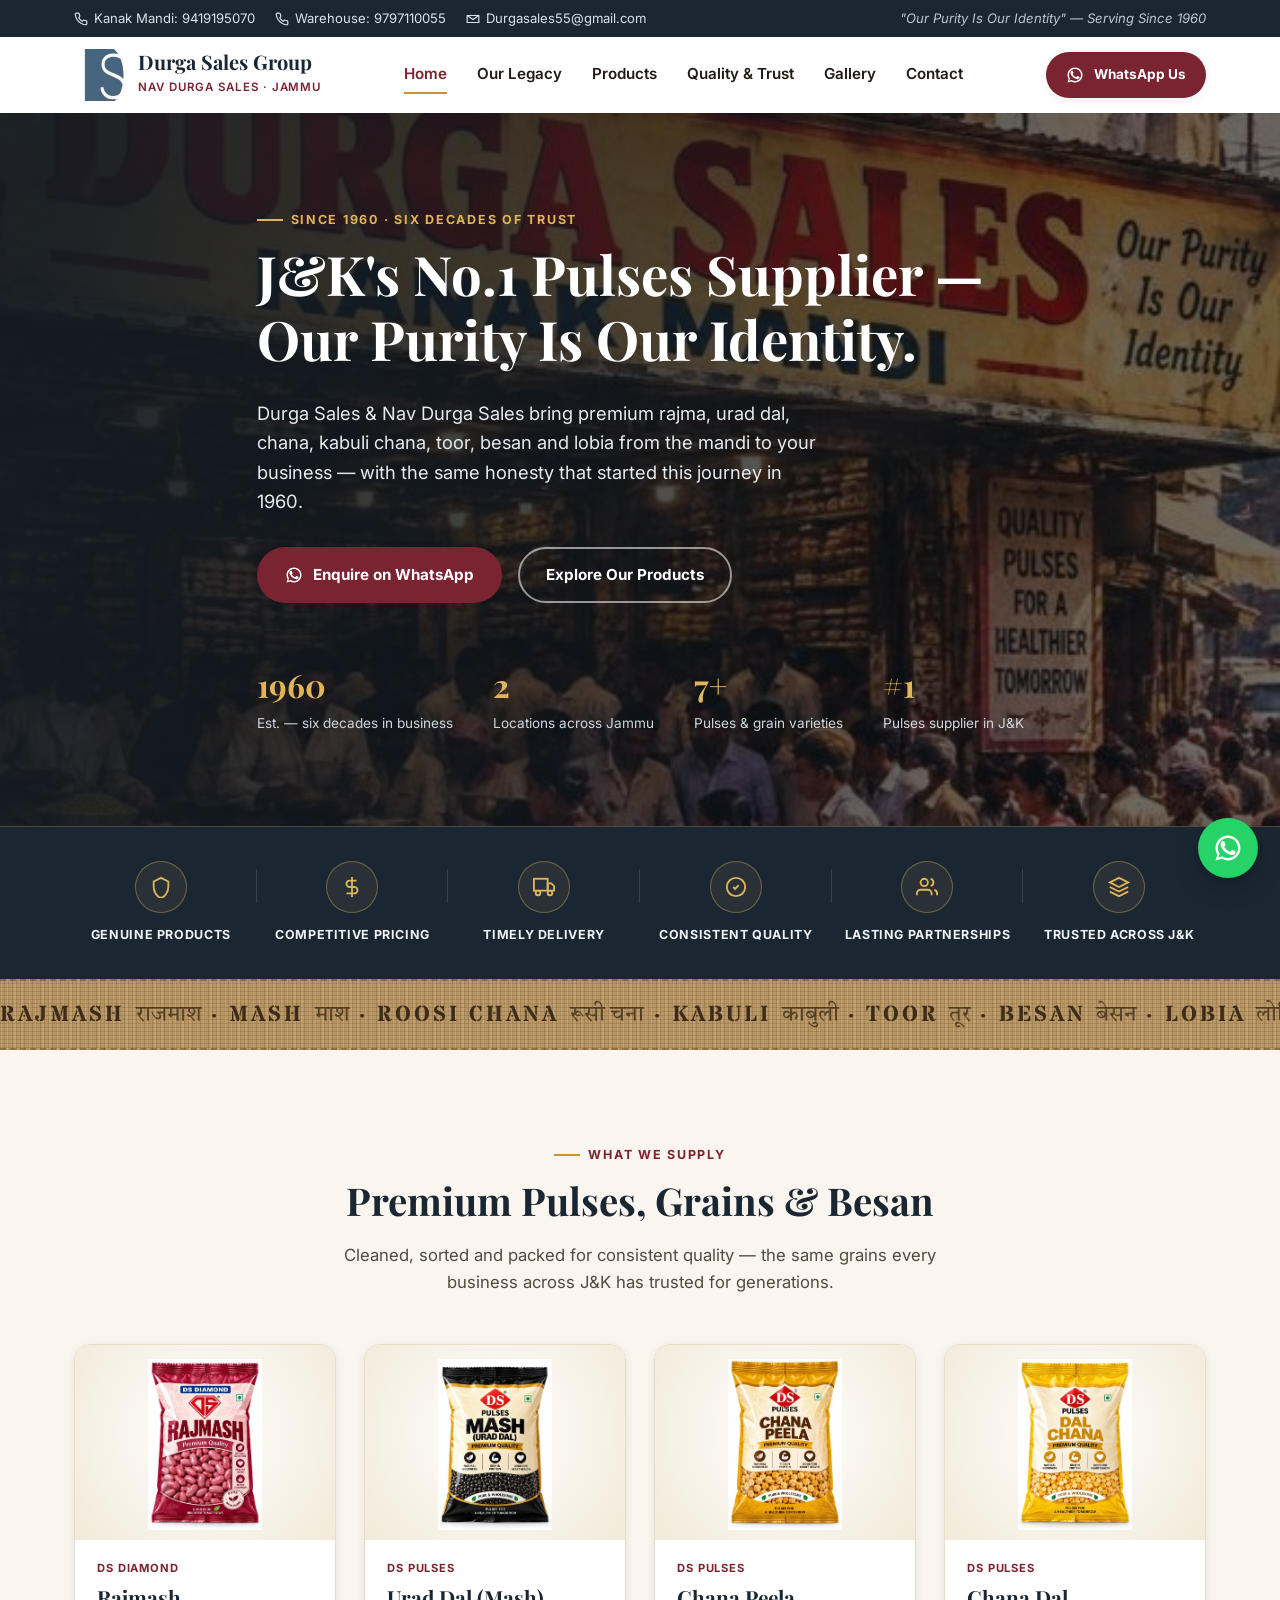
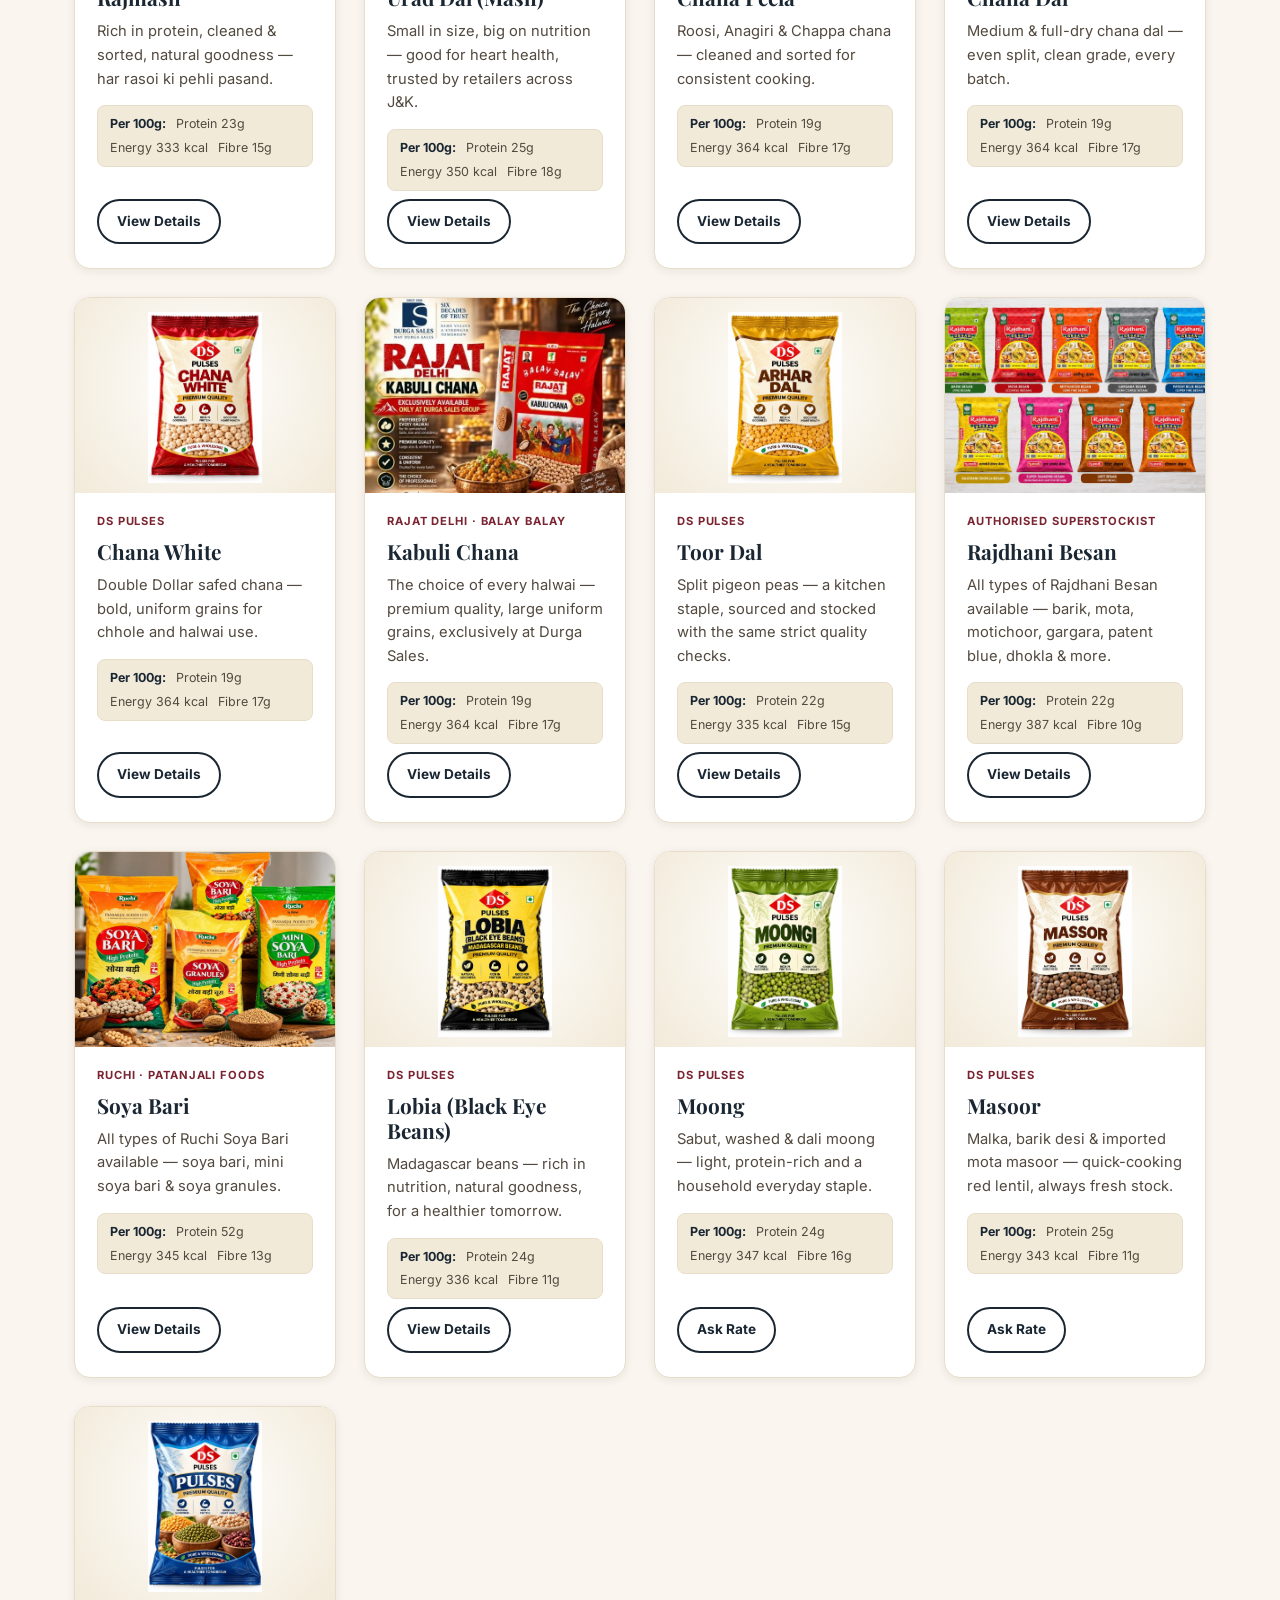
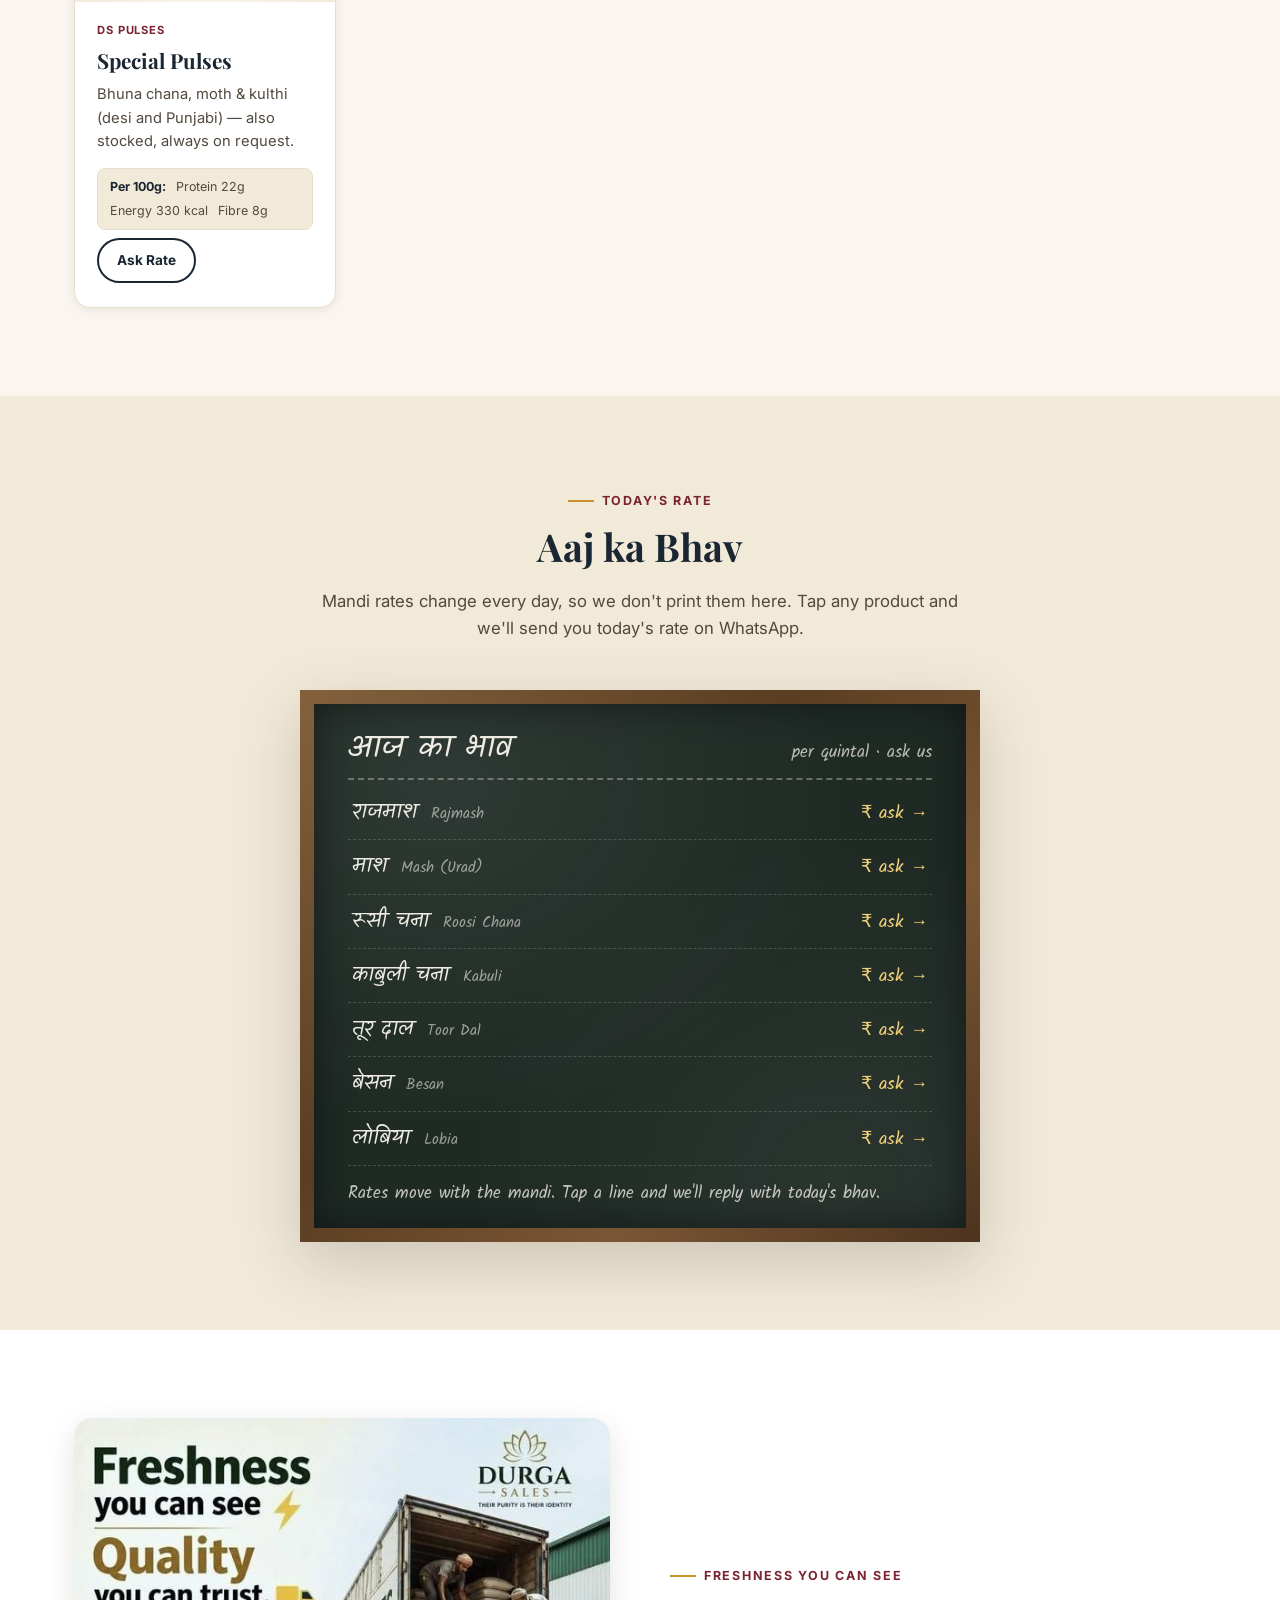
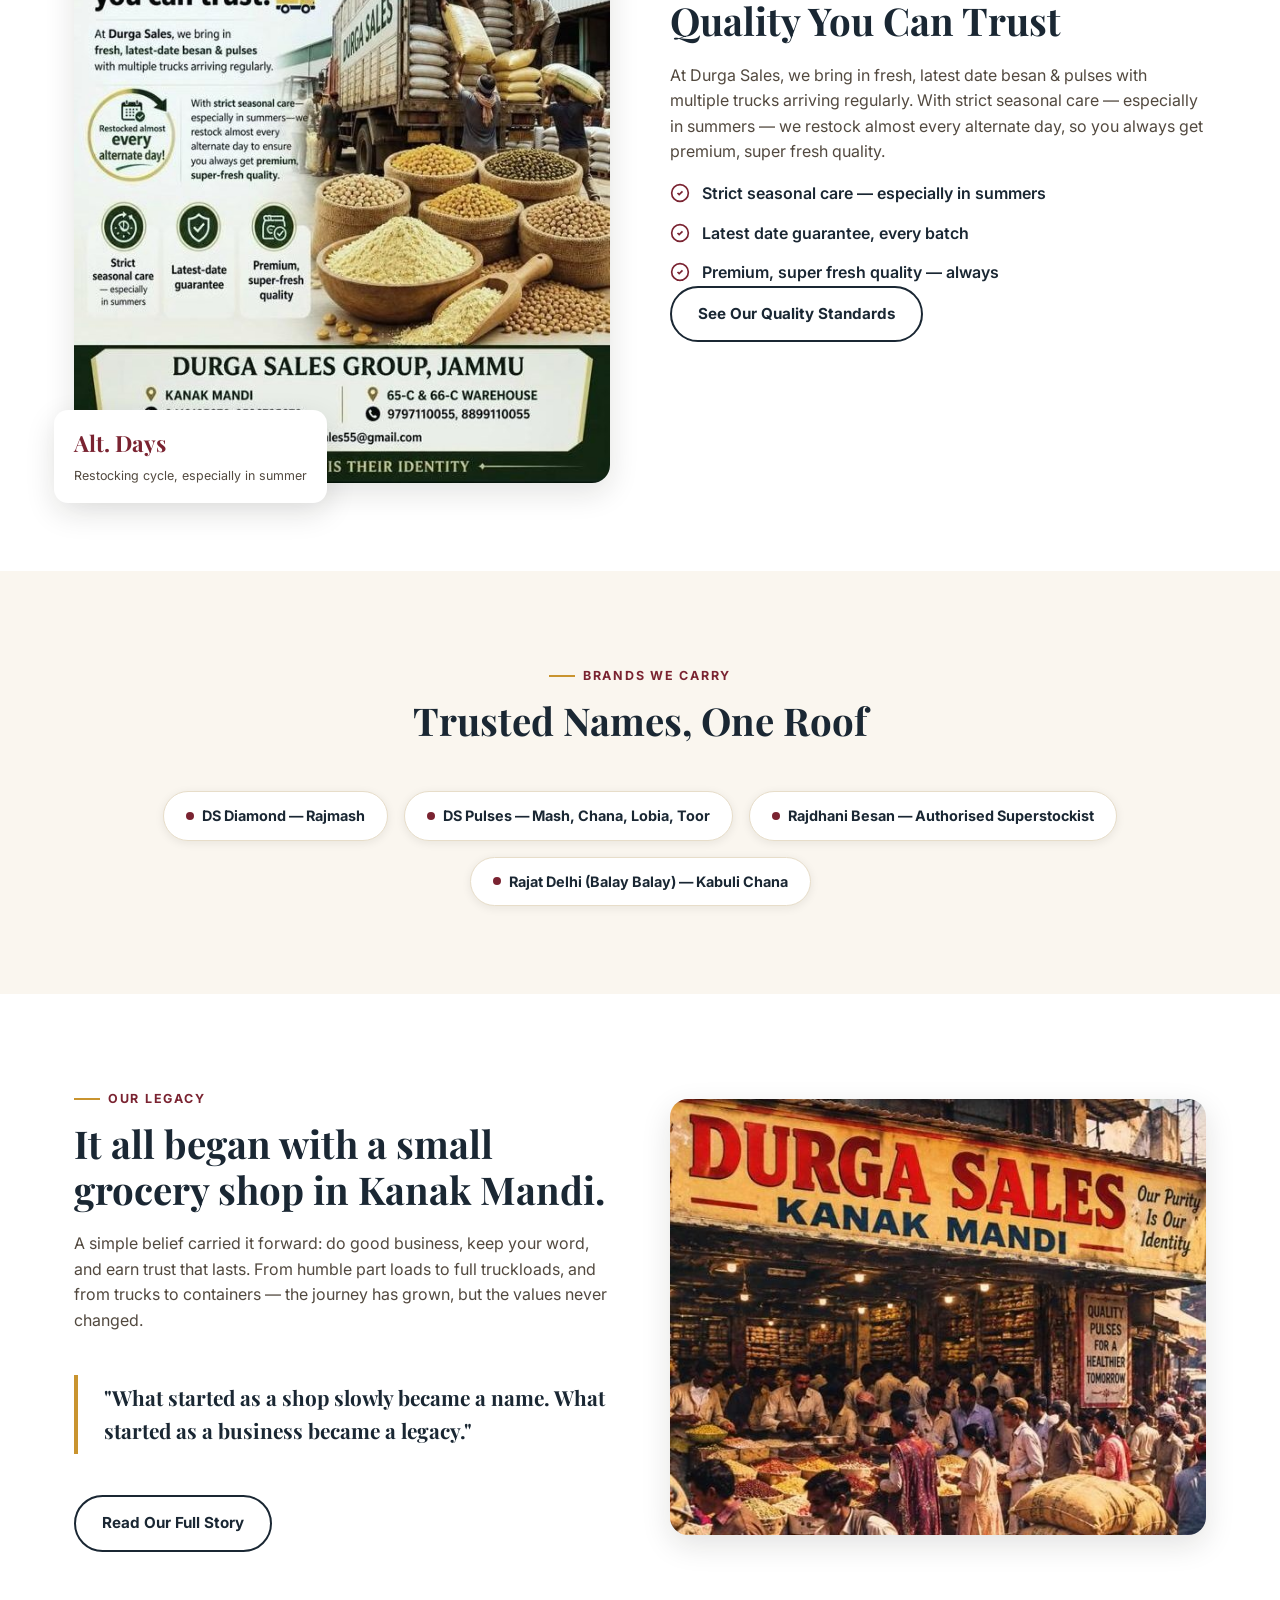
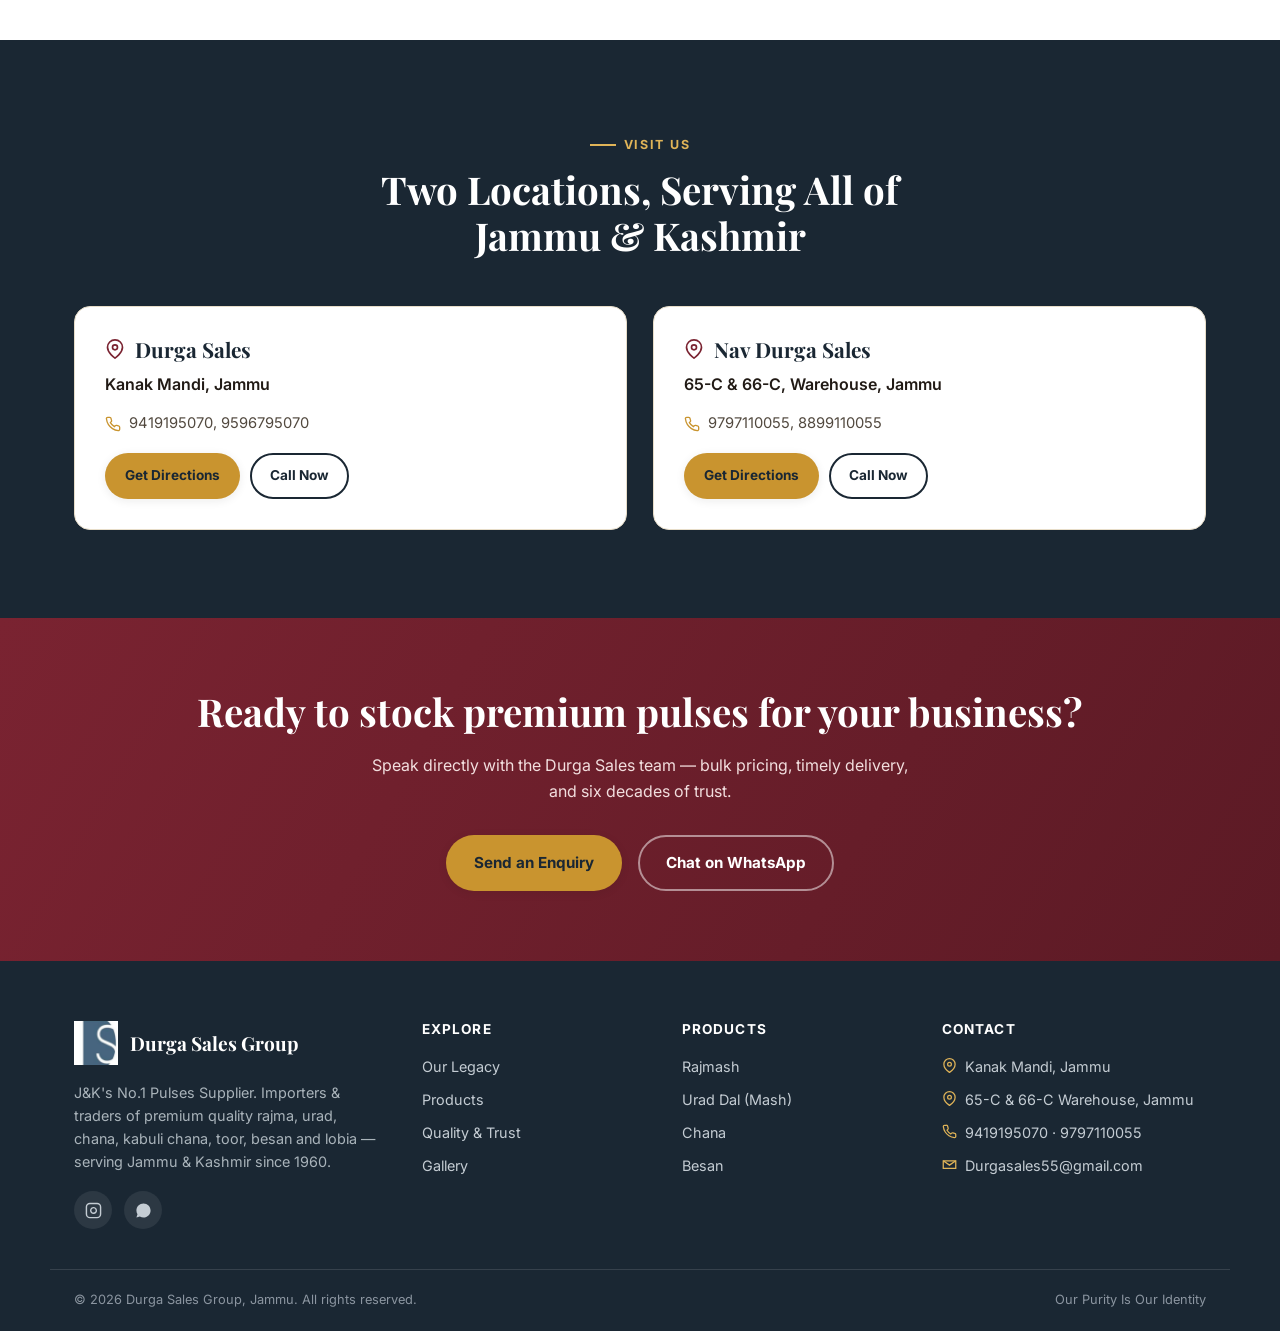
==== commit 6f8b01f0: "Add nutrition facts (per 100g, raw) to every product Protein, energy and fibre for each dal/pulse/be" ====
--- a/index.html
+++ b/index.html
@@ -113,6 +113,7 @@
           <span class="tag">DS Diamond</span>
           <h3>Rajmash</h3>
           <p>Rich in protein, cleaned &amp; sorted, natural goodness — har rasoi ki pehli pasand.</p>
+          <div class="nutri-line"><b>Per 100g:</b> <span>Protein 23g</span><span>Energy 333 kcal</span><span>Fibre 15g</span></div>
           <a class="btn btn-outline btn-sm" href="products.html#rajma">View Details</a>
         </div>
       </div>
@@ -125,6 +126,7 @@
           <span class="tag">DS Pulses</span>
           <h3>Urad Dal (Mash)</h3>
           <p>Small in size, big on nutrition — good for heart health, trusted by retailers across J&amp;K.</p>
+          <div class="nutri-line"><b>Per 100g:</b> <span>Protein 25g</span><span>Energy 350 kcal</span><span>Fibre 18g</span></div>
           <a class="btn btn-outline btn-sm" href="products.html#urad">View Details</a>
         </div>
       </div>
@@ -137,6 +139,7 @@
           <span class="tag">DS Pulses</span>
           <h3>Chana Peela</h3>
           <p>Roosi, Anagiri &amp; Chappa chana — cleaned and sorted for consistent cooking.</p>
+          <div class="nutri-line"><b>Per 100g:</b> <span>Protein 19g</span><span>Energy 364 kcal</span><span>Fibre 17g</span></div>
           <a class="btn btn-outline btn-sm" href="products.html#chana">View Details</a>
         </div>
       </div>
@@ -149,6 +152,7 @@
           <span class="tag">DS Pulses</span>
           <h3>Chana Dal</h3>
           <p>Medium &amp; full-dry chana dal — even split, clean grade, every batch.</p>
+          <div class="nutri-line"><b>Per 100g:</b> <span>Protein 19g</span><span>Energy 364 kcal</span><span>Fibre 17g</span></div>
           <a class="btn btn-outline btn-sm" href="products.html#chanadal">View Details</a>
         </div>
       </div>
@@ -161,6 +165,7 @@
           <span class="tag">DS Pulses</span>
           <h3>Chana White</h3>
           <p>Double Dollar safed chana — bold, uniform grains for chhole and halwai use.</p>
+          <div class="nutri-line"><b>Per 100g:</b> <span>Protein 19g</span><span>Energy 364 kcal</span><span>Fibre 17g</span></div>
           <a class="btn btn-outline btn-sm" href="products.html#chanawhite">View Details</a>
         </div>
       </div>
@@ -170,6 +175,7 @@
           <span class="tag">Rajat Delhi · Balay Balay</span>
           <h3>Kabuli Chana</h3>
           <p>The choice of every halwai — premium quality, large uniform grains, exclusively at Durga Sales.</p>
+          <div class="nutri-line"><b>Per 100g:</b> <span>Protein 19g</span><span>Energy 364 kcal</span><span>Fibre 17g</span></div>
           <a class="btn btn-outline btn-sm" href="products.html#kabuli">View Details</a>
         </div>
       </div>
@@ -182,6 +188,7 @@
           <span class="tag">DS Pulses</span>
           <h3>Toor Dal</h3>
           <p>Split pigeon peas — a kitchen staple, sourced and stocked with the same strict quality checks.</p>
+          <div class="nutri-line"><b>Per 100g:</b> <span>Protein 22g</span><span>Energy 335 kcal</span><span>Fibre 15g</span></div>
           <a class="btn btn-outline btn-sm" href="products.html#toor">View Details</a>
         </div>
       </div>
@@ -194,6 +201,7 @@
           <span class="tag">Authorised Superstockist</span>
           <h3>Rajdhani Besan</h3>
           <p>All types of Rajdhani Besan available — barik, mota, motichoor, gargara, patent blue, dhokla &amp; more.</p>
+          <div class="nutri-line"><b>Per 100g:</b> <span>Protein 22g</span><span>Energy 387 kcal</span><span>Fibre 10g</span></div>
           <a class="btn btn-outline btn-sm" href="products.html#besan">View Details</a>
         </div>
       </div>
@@ -206,6 +214,7 @@
           <span class="tag">Ruchi · Patanjali Foods</span>
           <h3>Soya Bari</h3>
           <p>All types of Ruchi Soya Bari available — soya bari, mini soya bari &amp; soya granules.</p>
+          <div class="nutri-line"><b>Per 100g:</b> <span>Protein 52g</span><span>Energy 345 kcal</span><span>Fibre 13g</span></div>
           <a class="btn btn-outline btn-sm" href="products.html#soya">View Details</a>
         </div>
       </div>
@@ -218,6 +227,7 @@
           <span class="tag">DS Pulses</span>
           <h3>Lobia (Black Eye Beans)</h3>
           <p>Madagascar beans — rich in nutrition, natural goodness, for a healthier tomorrow.</p>
+          <div class="nutri-line"><b>Per 100g:</b> <span>Protein 24g</span><span>Energy 336 kcal</span><span>Fibre 11g</span></div>
           <a class="btn btn-outline btn-sm" href="products.html#lobia">View Details</a>
         </div>
       </div>
@@ -230,6 +240,7 @@
           <span class="tag">DS Pulses</span>
           <h3>Moong</h3>
           <p>Sabut, washed &amp; dali moong — light, protein-rich and a household everyday staple.</p>
+          <div class="nutri-line"><b>Per 100g:</b> <span>Protein 24g</span><span>Energy 347 kcal</span><span>Fibre 16g</span></div>
           <a class="btn btn-outline btn-sm" href="https://wa.me/919797110055?text=Namaste%2C%20aaj%20ka%20bhav%20for%20Moong%3F" target="_blank" rel="noopener">Ask Rate</a>
         </div>
       </div>
@@ -242,6 +253,7 @@
           <span class="tag">DS Pulses</span>
           <h3>Masoor</h3>
           <p>Malka, barik desi &amp; imported mota masoor — quick-cooking red lentil, always fresh stock.</p>
+          <div class="nutri-line"><b>Per 100g:</b> <span>Protein 25g</span><span>Energy 343 kcal</span><span>Fibre 11g</span></div>
           <a class="btn btn-outline btn-sm" href="https://wa.me/919797110055?text=Namaste%2C%20aaj%20ka%20bhav%20for%20Masoor%3F" target="_blank" rel="noopener">Ask Rate</a>
         </div>
       </div>
@@ -254,6 +266,7 @@
           <span class="tag">DS Pulses</span>
           <h3>Special Pulses</h3>
           <p>Bhuna chana, moth &amp; kulthi (desi and Punjabi) — also stocked, always on request.</p>
+          <div class="nutri-line"><b>Per 100g:</b> <span>Protein 22g</span><span>Energy 330 kcal</span><span>Fibre 8g</span></div>
           <a class="btn btn-outline btn-sm" href="https://wa.me/919797110055?text=Namaste%2C%20aaj%20ka%20bhav%20for%20Special%20Pulses%3F" target="_blank" rel="noopener">Ask Rate</a>
         </div>
       </div>
@@ -455,7 +468,7 @@
   </div>
 </div>
 
-<script src="assets/js/main.js?v=5"></script>
+<script src="assets/js/main.js?v=6"></script>
 <script>document.getElementById("year").textContent = new Date().getFullYear();</script>
 </body>
 </html>
--- a/assets/css/style.css
+++ b/assets/css/style.css
@@ -407,6 +407,23 @@
 .card-body h3 { margin-bottom: 2px; }
 .card-body p { font-size: 0.92rem; margin-bottom: 6px; }
 .card-body .btn { margin-top: auto; align-self: flex-start; }
+
+.nutri-line, .nutri-line-lg {
+  display: flex;
+  flex-wrap: wrap;
+  align-items: baseline;
+  gap: 4px 10px;
+  background: var(--cream-dark);
+  border: 1px solid var(--border);
+  border-radius: 8px;
+  padding: 8px 12px;
+  font-size: 0.78rem;
+  color: var(--ink-soft);
+}
+.nutri-line b, .nutri-line-lg b { color: var(--navy-darker); font-weight: 700; }
+.nutri-line span, .nutri-line-lg span { white-space: nowrap; }
+.nutri-line-lg { font-size: 0.86rem; padding: 12px 16px; margin: 4px 0; }
+.nutri-line-lg small, .nutri-line small { color: var(--ink-soft); font-weight: 400; opacity: 0.8; }
 
 /* Icon feature grid */
 .feature-grid {
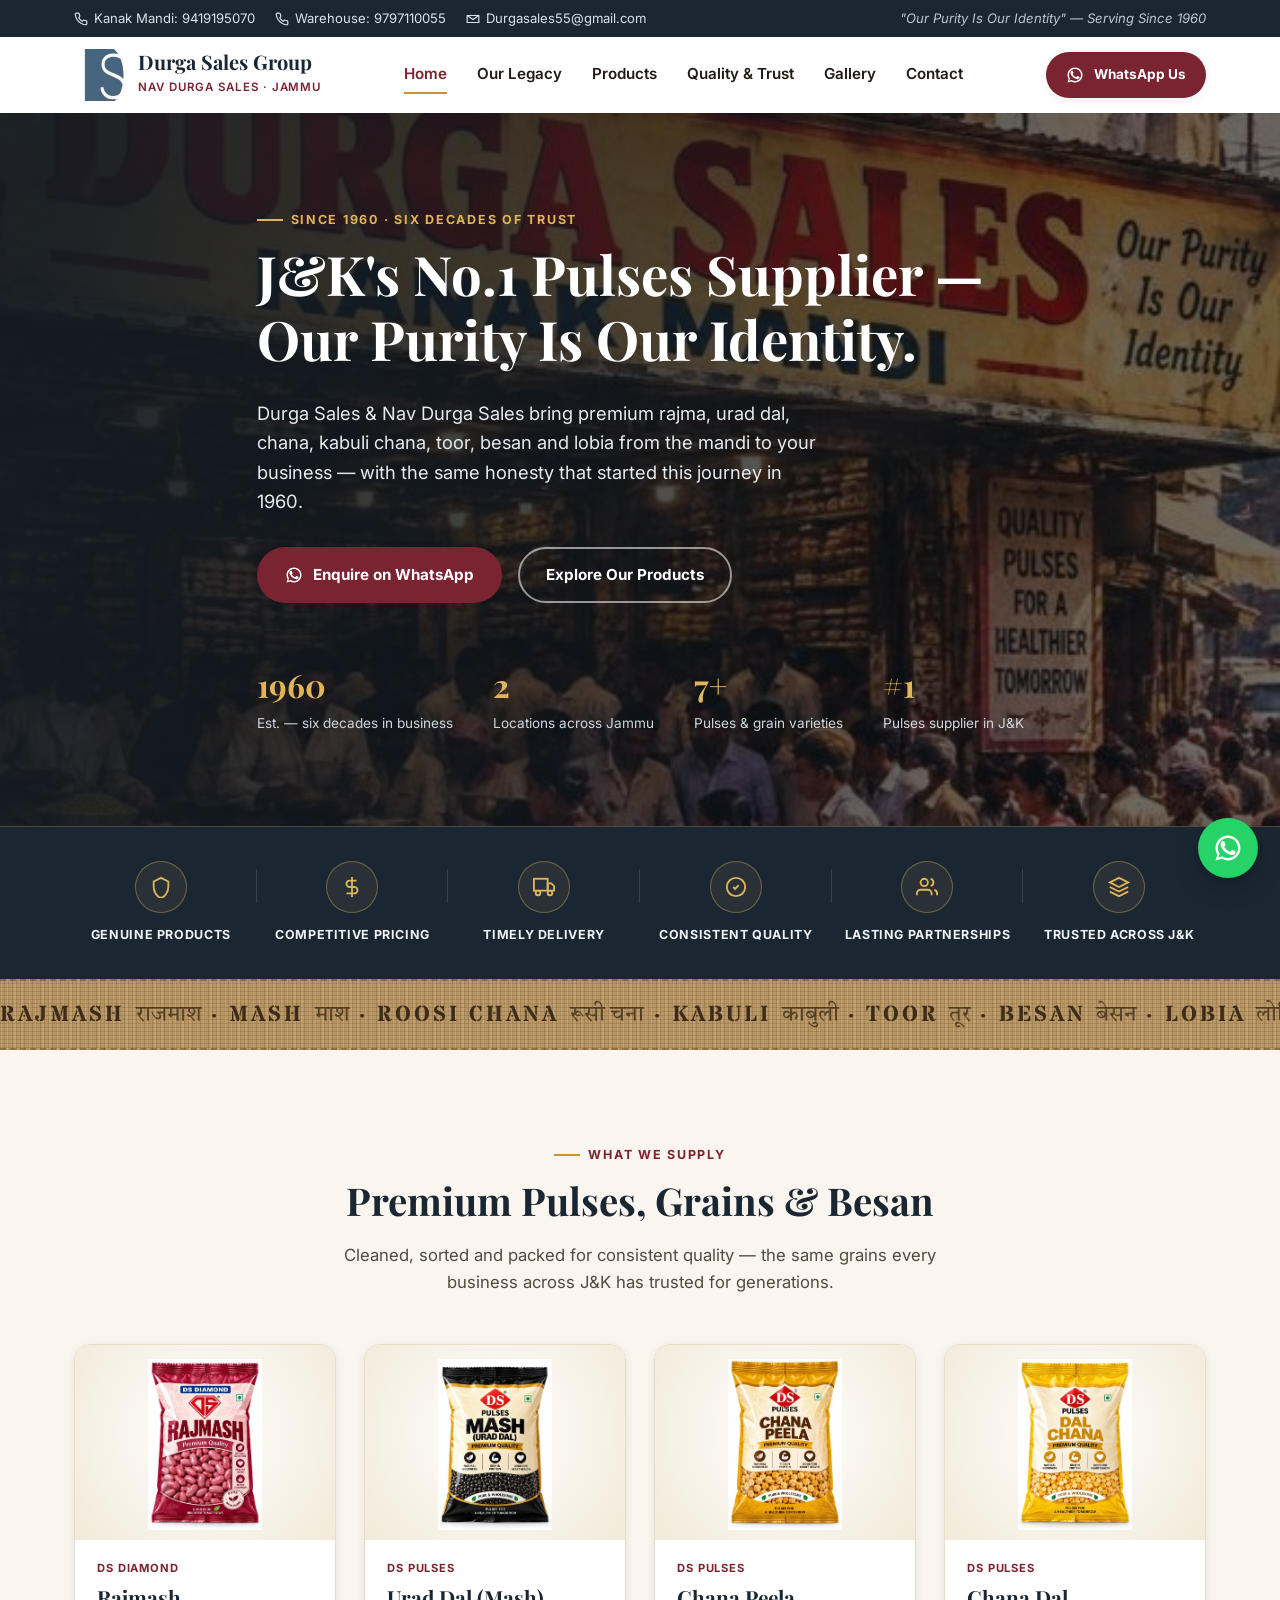
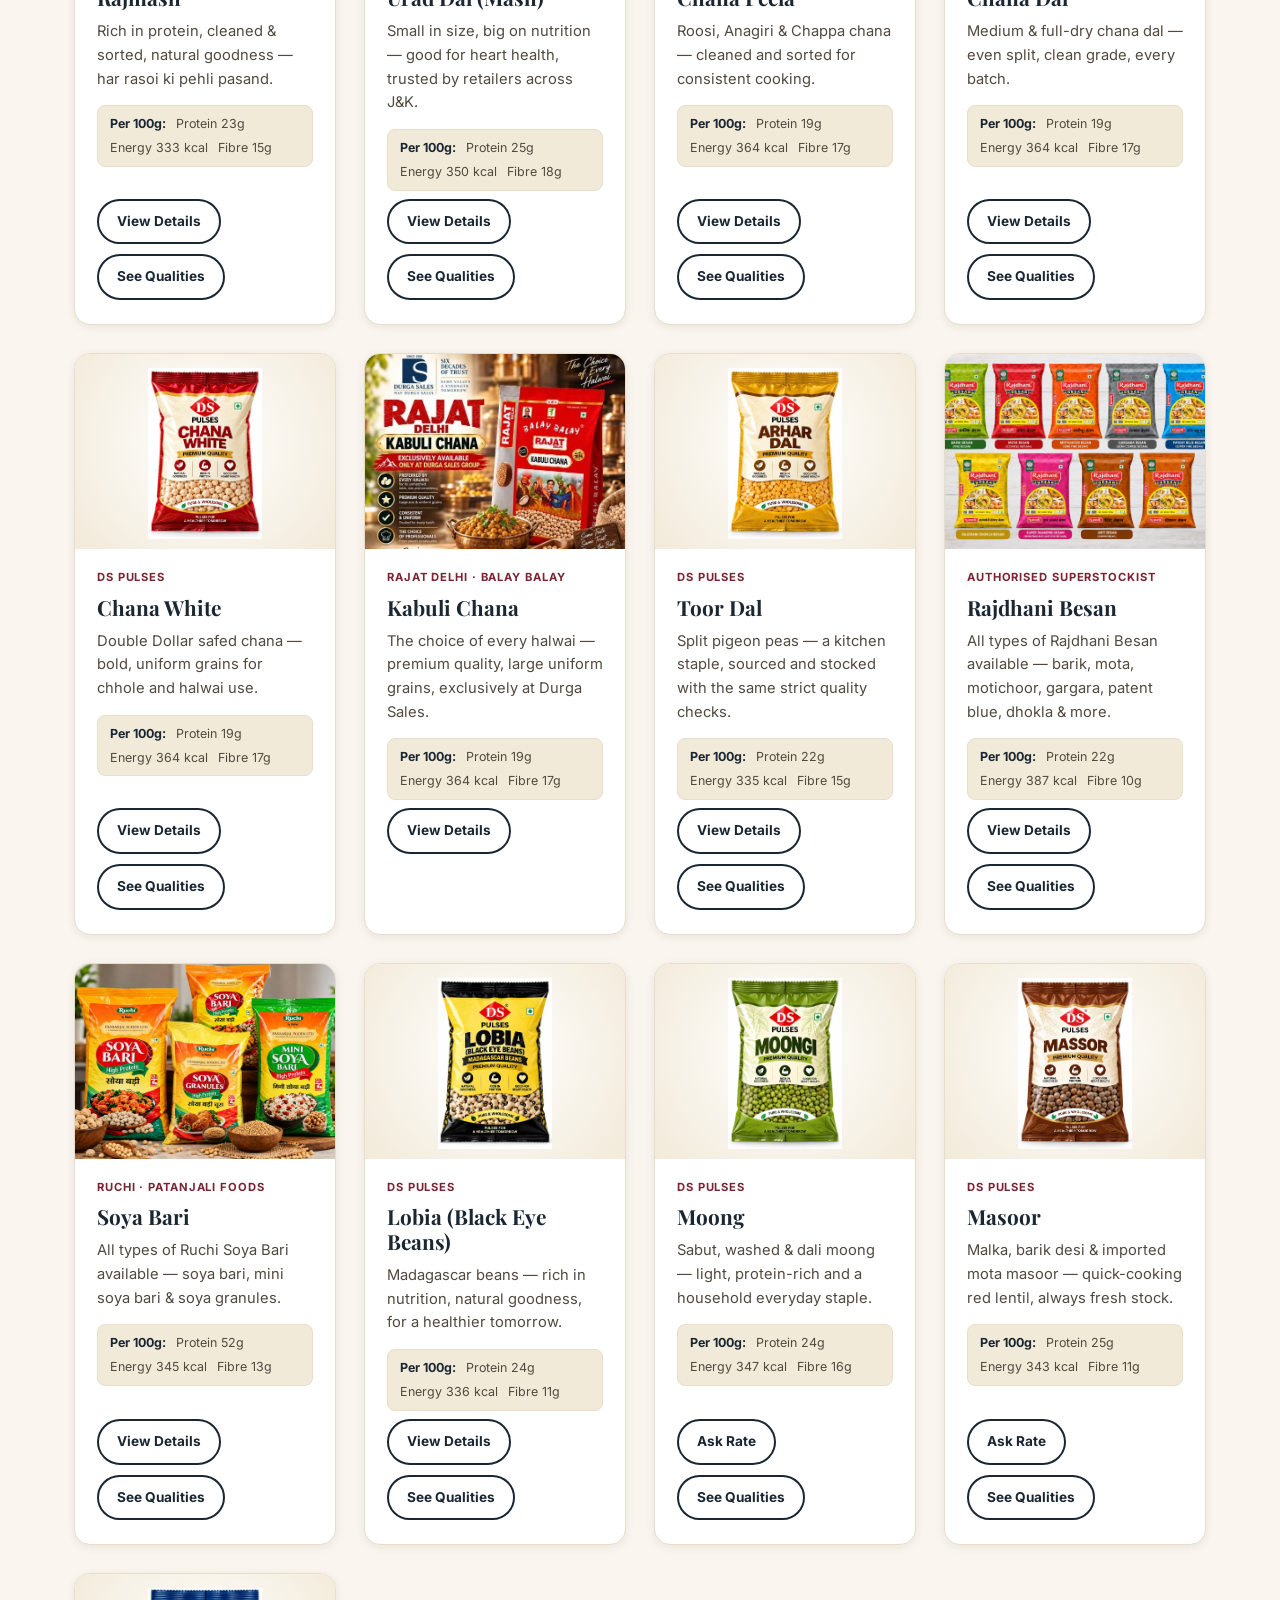
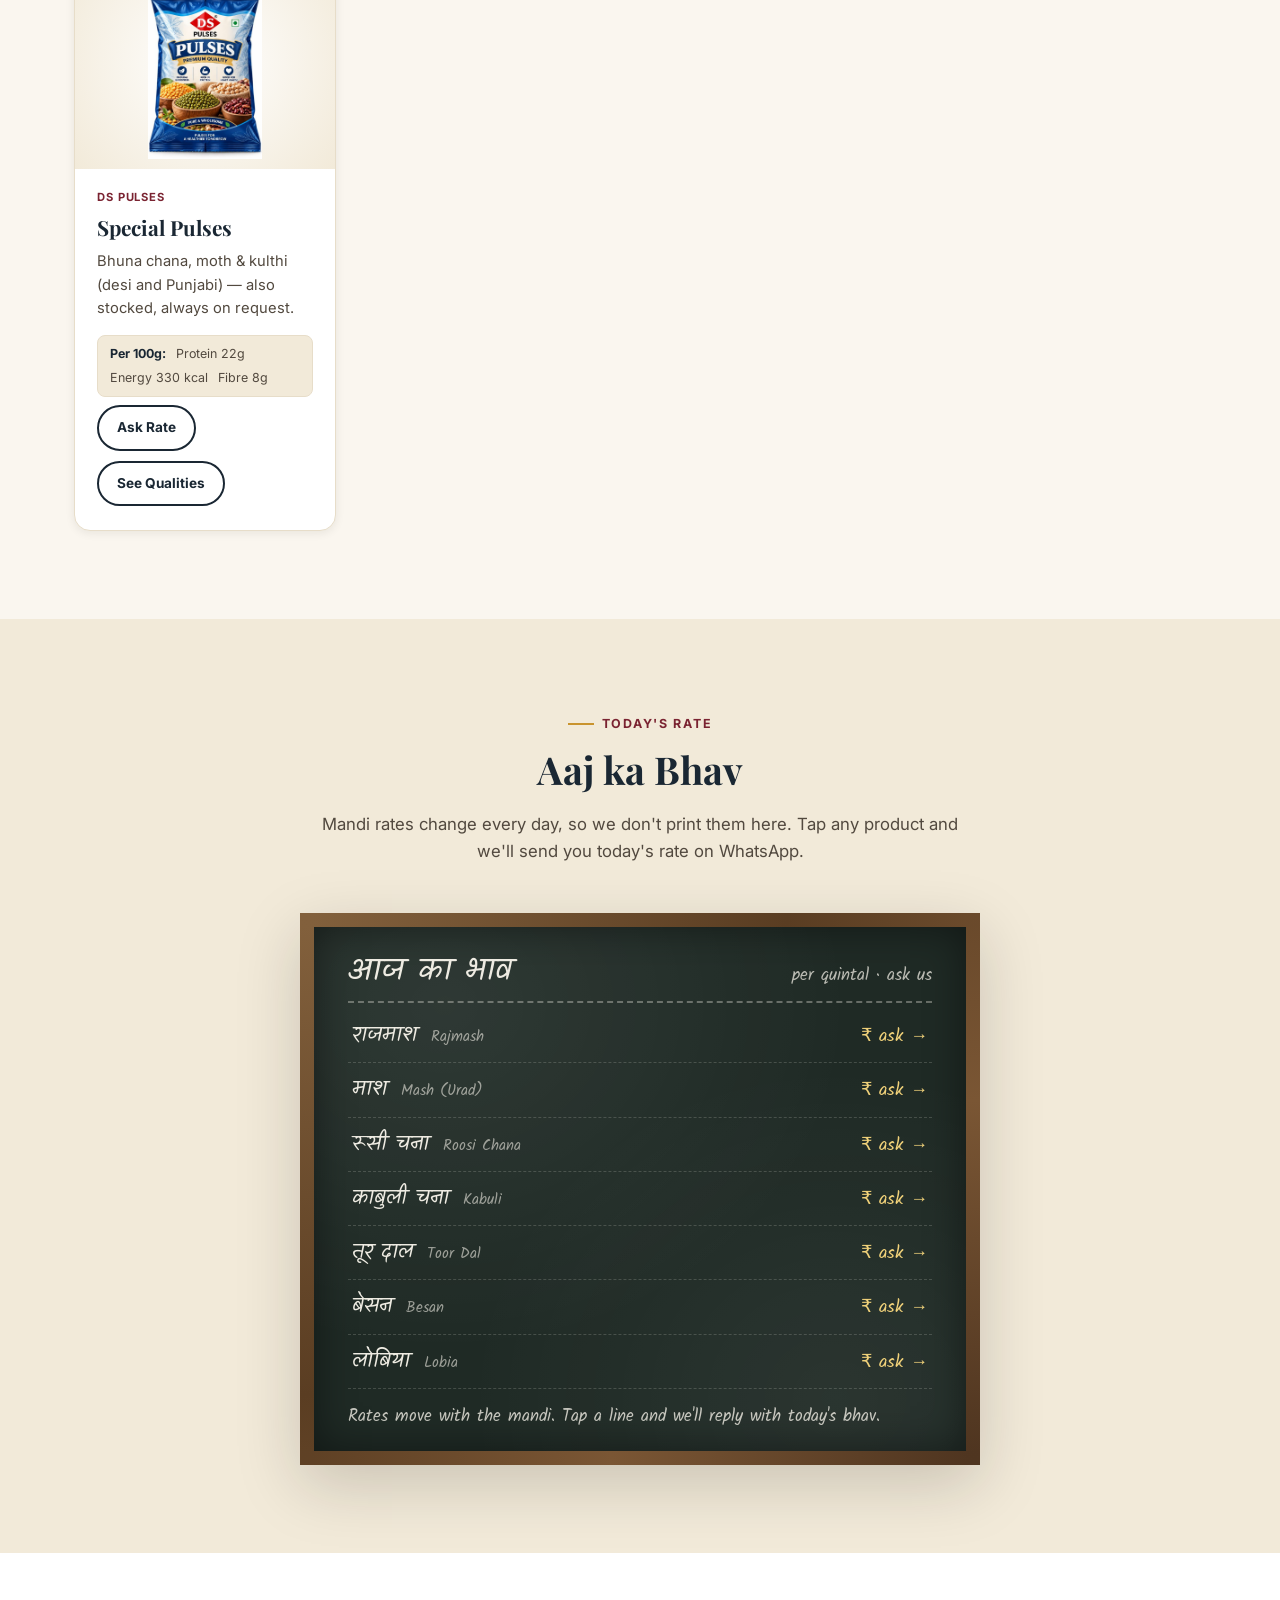
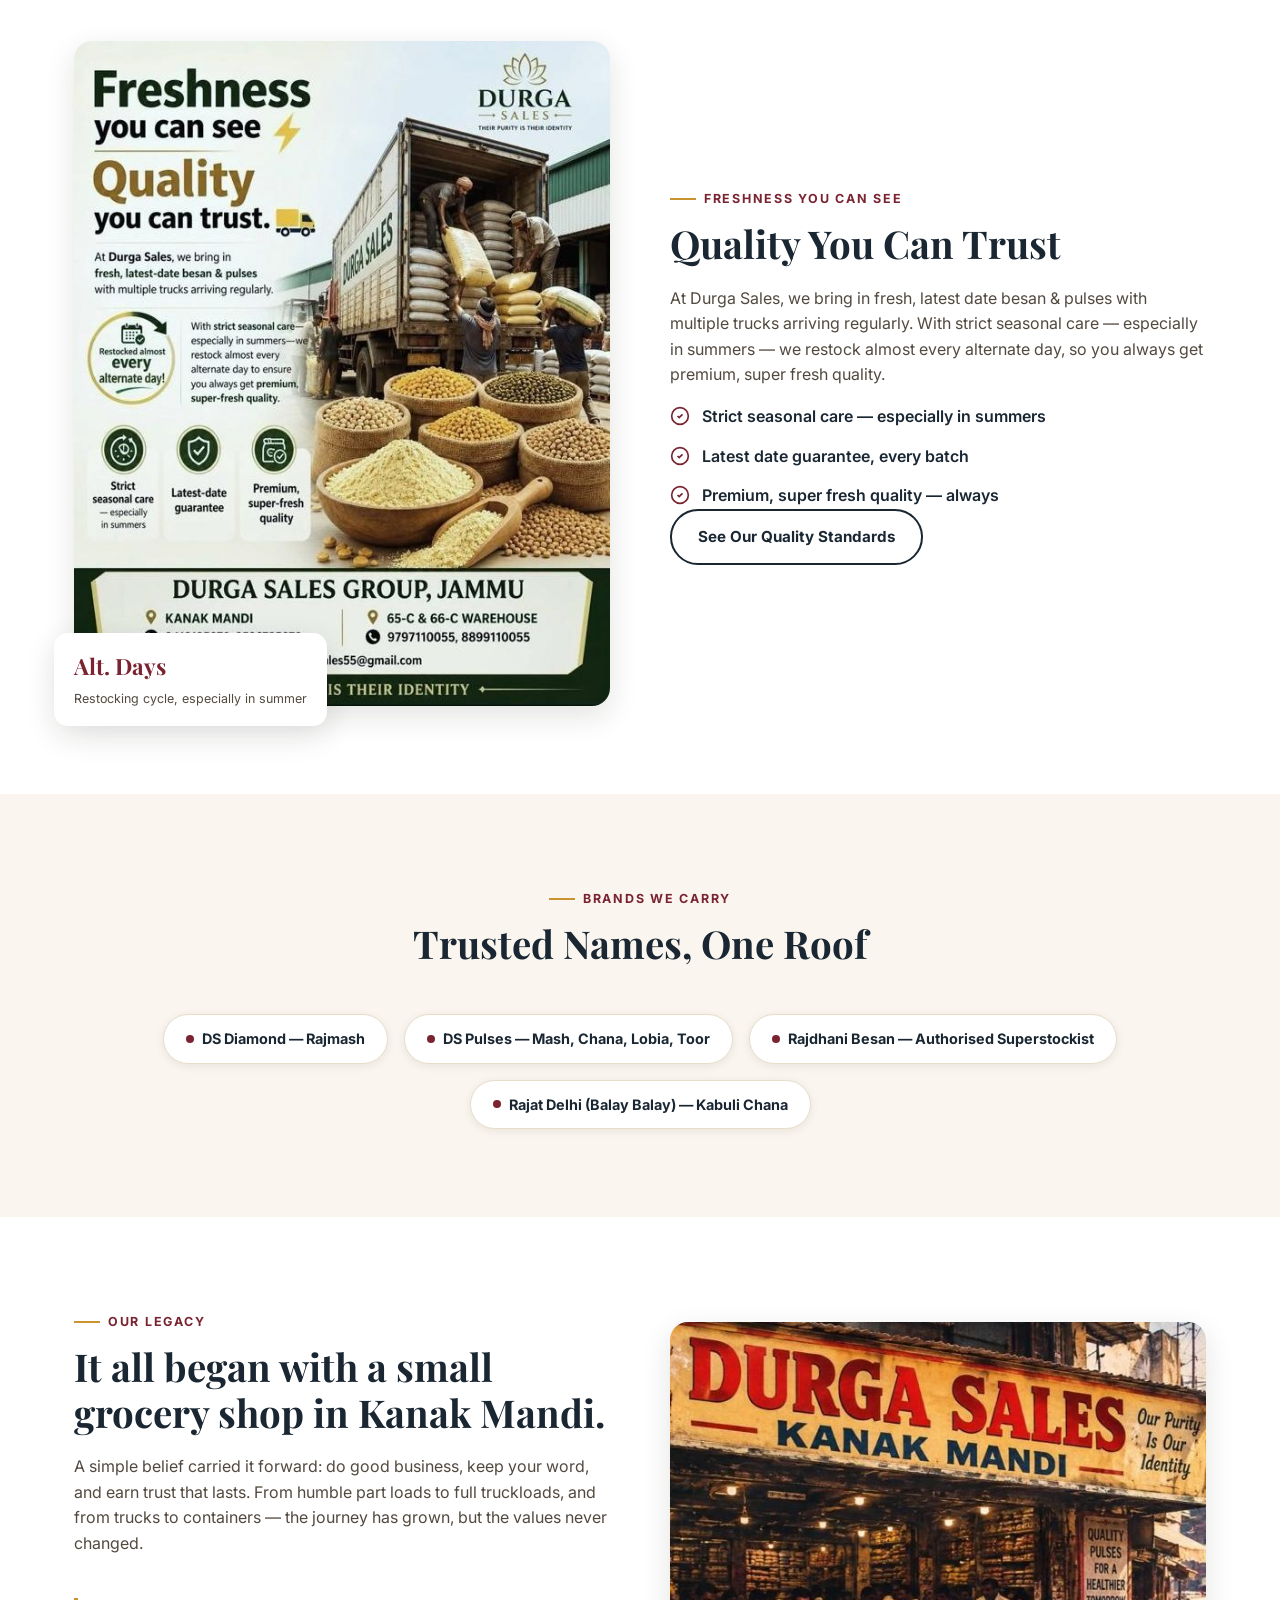
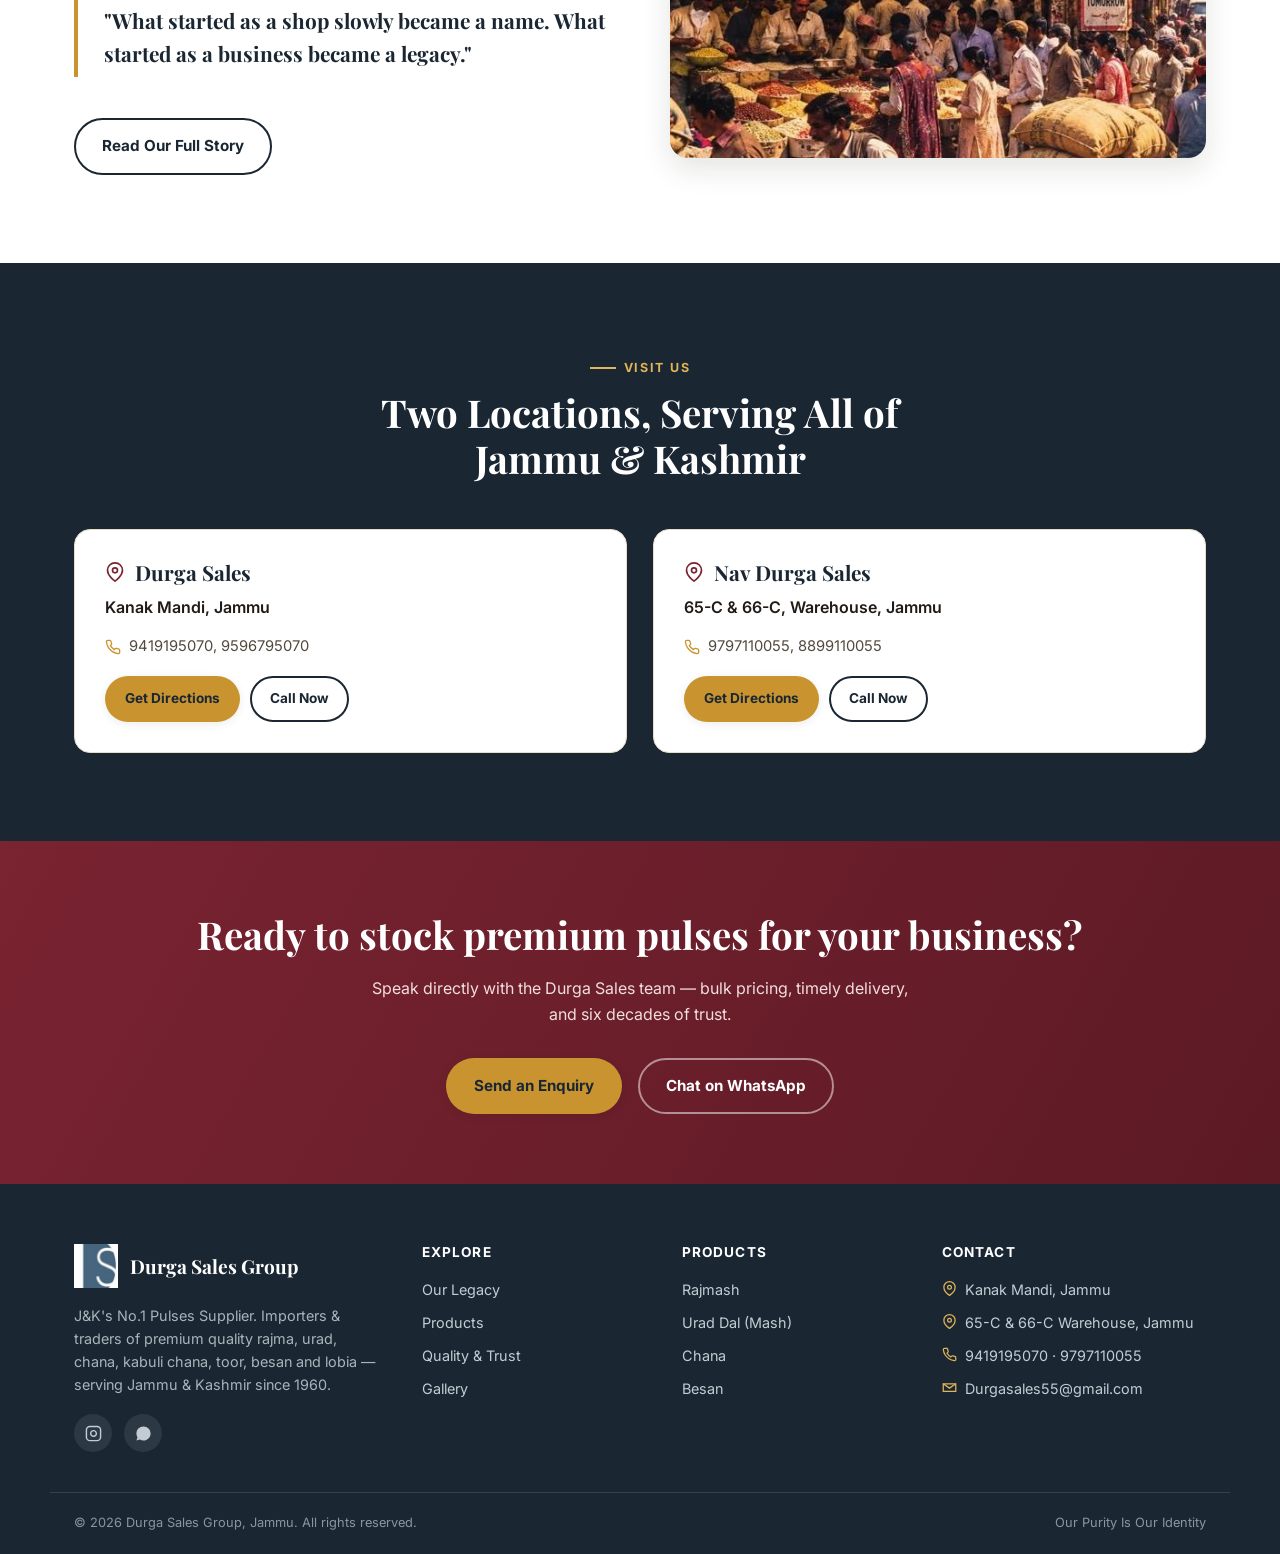
==== commit 5f400305: "Add "See Qualities" button to homepage product cards too Same button as the products detail page, no" ====
--- a/index.html
+++ b/index.html
@@ -114,7 +114,10 @@
           <h3>Rajmash</h3>
           <p>Rich in protein, cleaned &amp; sorted, natural goodness — har rasoi ki pehli pasand.</p>
           <div class="nutri-line"><b>Per 100g:</b> <span>Protein 23g</span><span>Energy 333 kcal</span><span>Fibre 15g</span></div>
-          <a class="btn btn-outline btn-sm" href="products.html#rajma">View Details</a>
+          <div class="card-actions">
+            <a class="btn btn-outline btn-sm" href="products.html#rajma">View Details</a>
+            <a class="btn btn-outline btn-sm" href="#" data-gallery="rajma" tabindex="0" role="button">See Qualities</a>
+          </div>
         </div>
       </div>
       <div class="card">
@@ -127,7 +130,10 @@
           <h3>Urad Dal (Mash)</h3>
           <p>Small in size, big on nutrition — good for heart health, trusted by retailers across J&amp;K.</p>
           <div class="nutri-line"><b>Per 100g:</b> <span>Protein 25g</span><span>Energy 350 kcal</span><span>Fibre 18g</span></div>
-          <a class="btn btn-outline btn-sm" href="products.html#urad">View Details</a>
+          <div class="card-actions">
+            <a class="btn btn-outline btn-sm" href="products.html#urad">View Details</a>
+            <a class="btn btn-outline btn-sm" href="#" data-gallery="urad" tabindex="0" role="button">See Qualities</a>
+          </div>
         </div>
       </div>
       <div class="card">
@@ -140,7 +146,10 @@
           <h3>Chana Peela</h3>
           <p>Roosi, Anagiri &amp; Chappa chana — cleaned and sorted for consistent cooking.</p>
           <div class="nutri-line"><b>Per 100g:</b> <span>Protein 19g</span><span>Energy 364 kcal</span><span>Fibre 17g</span></div>
-          <a class="btn btn-outline btn-sm" href="products.html#chana">View Details</a>
+          <div class="card-actions">
+            <a class="btn btn-outline btn-sm" href="products.html#chana">View Details</a>
+            <a class="btn btn-outline btn-sm" href="#" data-gallery="chana" tabindex="0" role="button">See Qualities</a>
+          </div>
         </div>
       </div>
       <div class="card">
@@ -153,7 +162,10 @@
           <h3>Chana Dal</h3>
           <p>Medium &amp; full-dry chana dal — even split, clean grade, every batch.</p>
           <div class="nutri-line"><b>Per 100g:</b> <span>Protein 19g</span><span>Energy 364 kcal</span><span>Fibre 17g</span></div>
-          <a class="btn btn-outline btn-sm" href="products.html#chanadal">View Details</a>
+          <div class="card-actions">
+            <a class="btn btn-outline btn-sm" href="products.html#chanadal">View Details</a>
+            <a class="btn btn-outline btn-sm" href="#" data-gallery="chanadal" tabindex="0" role="button">See Qualities</a>
+          </div>
         </div>
       </div>
       <div class="card">
@@ -166,7 +178,10 @@
           <h3>Chana White</h3>
           <p>Double Dollar safed chana — bold, uniform grains for chhole and halwai use.</p>
           <div class="nutri-line"><b>Per 100g:</b> <span>Protein 19g</span><span>Energy 364 kcal</span><span>Fibre 17g</span></div>
-          <a class="btn btn-outline btn-sm" href="products.html#chanawhite">View Details</a>
+          <div class="card-actions">
+            <a class="btn btn-outline btn-sm" href="products.html#chanawhite">View Details</a>
+            <a class="btn btn-outline btn-sm" href="#" data-gallery="chanawhite" tabindex="0" role="button">See Qualities</a>
+          </div>
         </div>
       </div>
       <div class="card">
@@ -189,7 +204,10 @@
           <h3>Toor Dal</h3>
           <p>Split pigeon peas — a kitchen staple, sourced and stocked with the same strict quality checks.</p>
           <div class="nutri-line"><b>Per 100g:</b> <span>Protein 22g</span><span>Energy 335 kcal</span><span>Fibre 15g</span></div>
-          <a class="btn btn-outline btn-sm" href="products.html#toor">View Details</a>
+          <div class="card-actions">
+            <a class="btn btn-outline btn-sm" href="products.html#toor">View Details</a>
+            <a class="btn btn-outline btn-sm" href="#" data-gallery="toor" tabindex="0" role="button">See Qualities</a>
+          </div>
         </div>
       </div>
       <div class="card">
@@ -202,7 +220,10 @@
           <h3>Rajdhani Besan</h3>
           <p>All types of Rajdhani Besan available — barik, mota, motichoor, gargara, patent blue, dhokla &amp; more.</p>
           <div class="nutri-line"><b>Per 100g:</b> <span>Protein 22g</span><span>Energy 387 kcal</span><span>Fibre 10g</span></div>
-          <a class="btn btn-outline btn-sm" href="products.html#besan">View Details</a>
+          <div class="card-actions">
+            <a class="btn btn-outline btn-sm" href="products.html#besan">View Details</a>
+            <a class="btn btn-outline btn-sm" href="#" data-gallery="besan" tabindex="0" role="button">See Qualities</a>
+          </div>
         </div>
       </div>
       <div class="card">
@@ -215,7 +236,10 @@
           <h3>Soya Bari</h3>
           <p>All types of Ruchi Soya Bari available — soya bari, mini soya bari &amp; soya granules.</p>
           <div class="nutri-line"><b>Per 100g:</b> <span>Protein 52g</span><span>Energy 345 kcal</span><span>Fibre 13g</span></div>
-          <a class="btn btn-outline btn-sm" href="products.html#soya">View Details</a>
+          <div class="card-actions">
+            <a class="btn btn-outline btn-sm" href="products.html#soya">View Details</a>
+            <a class="btn btn-outline btn-sm" href="#" data-gallery="soya" tabindex="0" role="button">See Qualities</a>
+          </div>
         </div>
       </div>
       <div class="card">
@@ -228,7 +252,10 @@
           <h3>Lobia (Black Eye Beans)</h3>
           <p>Madagascar beans — rich in nutrition, natural goodness, for a healthier tomorrow.</p>
           <div class="nutri-line"><b>Per 100g:</b> <span>Protein 24g</span><span>Energy 336 kcal</span><span>Fibre 11g</span></div>
-          <a class="btn btn-outline btn-sm" href="products.html#lobia">View Details</a>
+          <div class="card-actions">
+            <a class="btn btn-outline btn-sm" href="products.html#lobia">View Details</a>
+            <a class="btn btn-outline btn-sm" href="#" data-gallery="lobia" tabindex="0" role="button">See Qualities</a>
+          </div>
         </div>
       </div>
       <div class="card">
@@ -241,7 +268,10 @@
           <h3>Moong</h3>
           <p>Sabut, washed &amp; dali moong — light, protein-rich and a household everyday staple.</p>
           <div class="nutri-line"><b>Per 100g:</b> <span>Protein 24g</span><span>Energy 347 kcal</span><span>Fibre 16g</span></div>
-          <a class="btn btn-outline btn-sm" href="https://wa.me/919797110055?text=Namaste%2C%20aaj%20ka%20bhav%20for%20Moong%3F" target="_blank" rel="noopener">Ask Rate</a>
+          <div class="card-actions">
+            <a class="btn btn-outline btn-sm" href="https://wa.me/919797110055?text=Namaste%2C%20aaj%20ka%20bhav%20for%20Moong%3F" target="_blank" rel="noopener">Ask Rate</a>
+            <a class="btn btn-outline btn-sm" href="#" data-gallery="moong" tabindex="0" role="button">See Qualities</a>
+          </div>
         </div>
       </div>
       <div class="card">
@@ -254,7 +284,10 @@
           <h3>Masoor</h3>
           <p>Malka, barik desi &amp; imported mota masoor — quick-cooking red lentil, always fresh stock.</p>
           <div class="nutri-line"><b>Per 100g:</b> <span>Protein 25g</span><span>Energy 343 kcal</span><span>Fibre 11g</span></div>
-          <a class="btn btn-outline btn-sm" href="https://wa.me/919797110055?text=Namaste%2C%20aaj%20ka%20bhav%20for%20Masoor%3F" target="_blank" rel="noopener">Ask Rate</a>
+          <div class="card-actions">
+            <a class="btn btn-outline btn-sm" href="https://wa.me/919797110055?text=Namaste%2C%20aaj%20ka%20bhav%20for%20Masoor%3F" target="_blank" rel="noopener">Ask Rate</a>
+            <a class="btn btn-outline btn-sm" href="#" data-gallery="masoor" tabindex="0" role="button">See Qualities</a>
+          </div>
         </div>
       </div>
       <div class="card">
@@ -267,7 +300,10 @@
           <h3>Special Pulses</h3>
           <p>Bhuna chana, moth &amp; kulthi (desi and Punjabi) — also stocked, always on request.</p>
           <div class="nutri-line"><b>Per 100g:</b> <span>Protein 22g</span><span>Energy 330 kcal</span><span>Fibre 8g</span></div>
-          <a class="btn btn-outline btn-sm" href="https://wa.me/919797110055?text=Namaste%2C%20aaj%20ka%20bhav%20for%20Special%20Pulses%3F" target="_blank" rel="noopener">Ask Rate</a>
+          <div class="card-actions">
+            <a class="btn btn-outline btn-sm" href="https://wa.me/919797110055?text=Namaste%2C%20aaj%20ka%20bhav%20for%20Special%20Pulses%3F" target="_blank" rel="noopener">Ask Rate</a>
+            <a class="btn btn-outline btn-sm" href="#" data-gallery="special" tabindex="0" role="button">See Qualities</a>
+          </div>
         </div>
       </div>
     </div>
@@ -468,7 +504,7 @@
   </div>
 </div>
 
-<script src="assets/js/main.js?v=6"></script>
+<script src="assets/js/main.js?v=8"></script>
 <script>document.getElementById("year").textContent = new Date().getFullYear();</script>
 </body>
 </html>
--- a/assets/css/style.css
+++ b/assets/css/style.css
@@ -406,7 +406,8 @@
 }
 .card-body h3 { margin-bottom: 2px; }
 .card-body p { font-size: 0.92rem; margin-bottom: 6px; }
-.card-body .btn { margin-top: auto; align-self: flex-start; }
+.card-body .btn { align-self: flex-start; }
+.card-body .card-actions { margin-top: auto; display: flex; gap: 10px; flex-wrap: wrap; }
 
 .nutri-line, .nutri-line-lg {
   display: flex;
@@ -424,6 +425,8 @@
 .nutri-line span, .nutri-line-lg span { white-space: nowrap; }
 .nutri-line-lg { font-size: 0.86rem; padding: 12px 16px; margin: 4px 0; }
 .nutri-line-lg small, .nutri-line small { color: var(--ink-soft); font-weight: 400; opacity: 0.8; }
+
+.detail-actions { display: flex; gap: 14px; flex-wrap: wrap; margin-top: 4px; }
 
 /* Icon feature grid */
 .feature-grid {
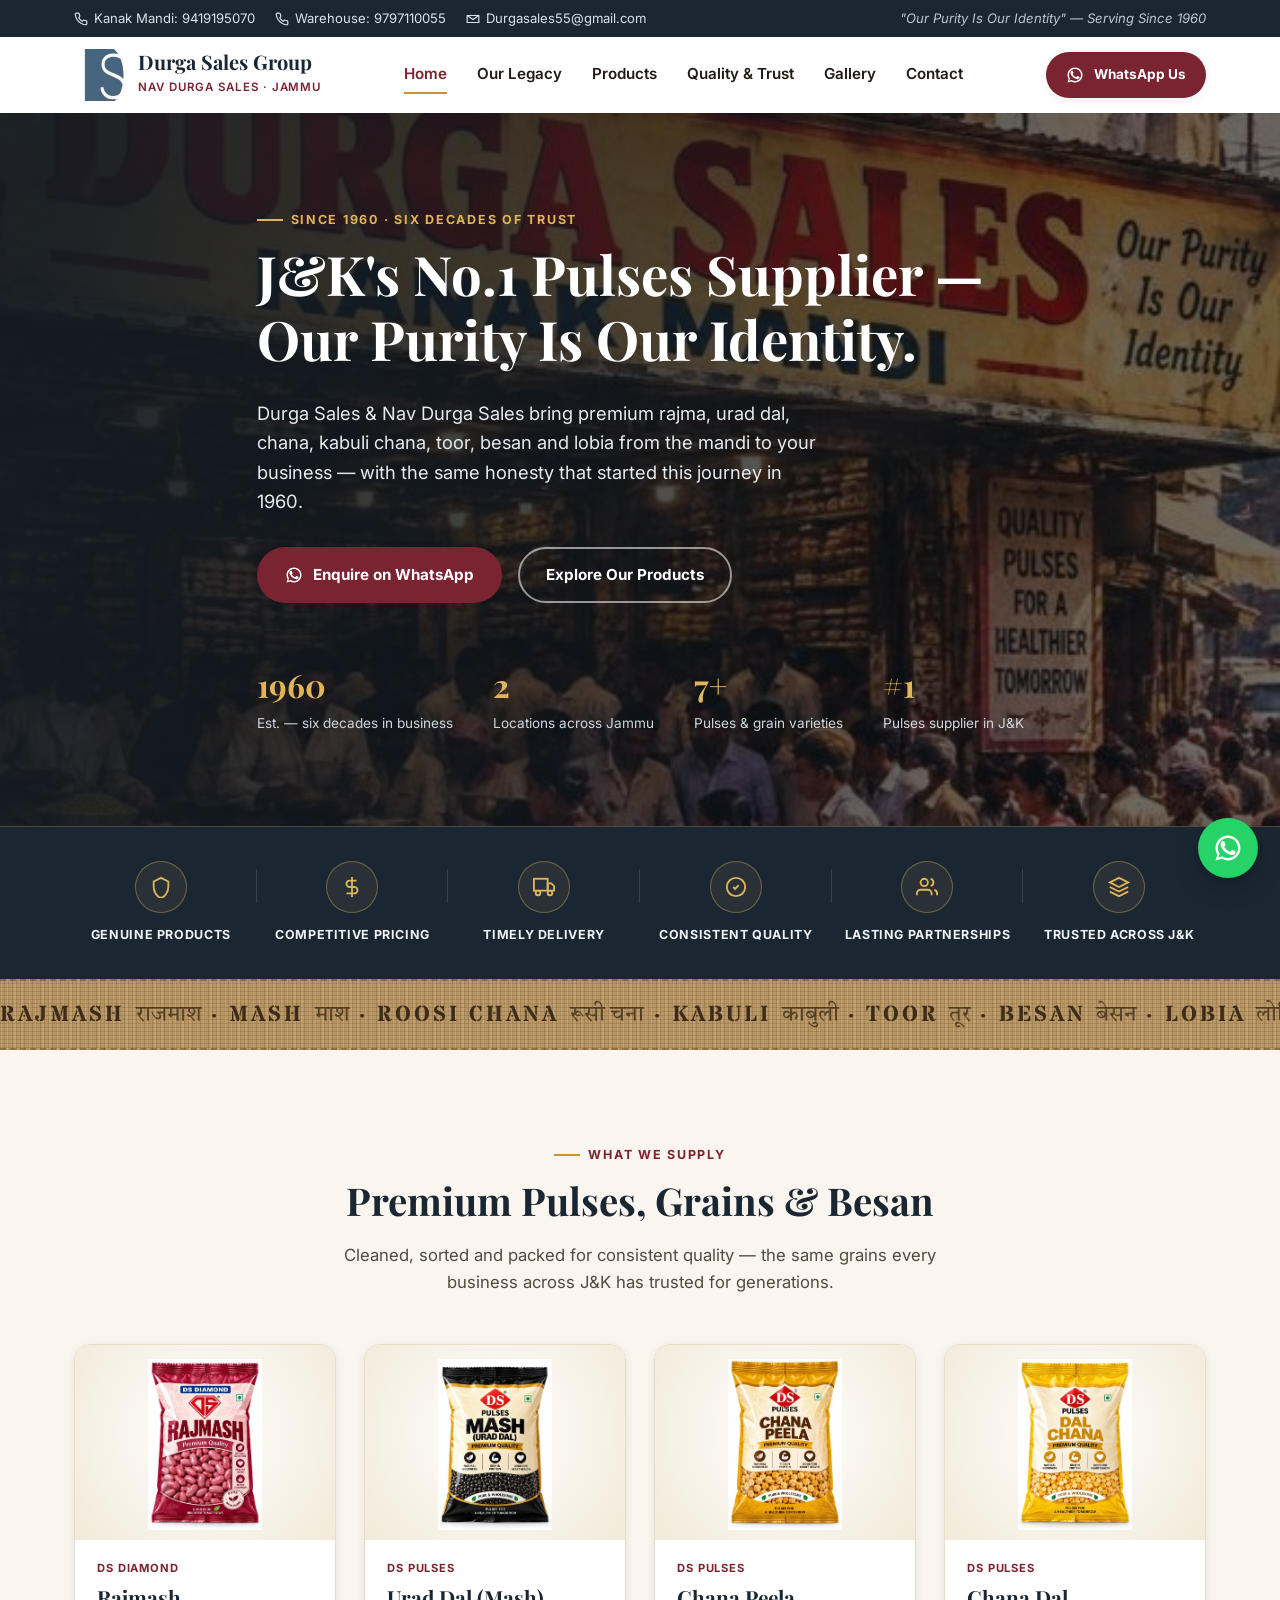
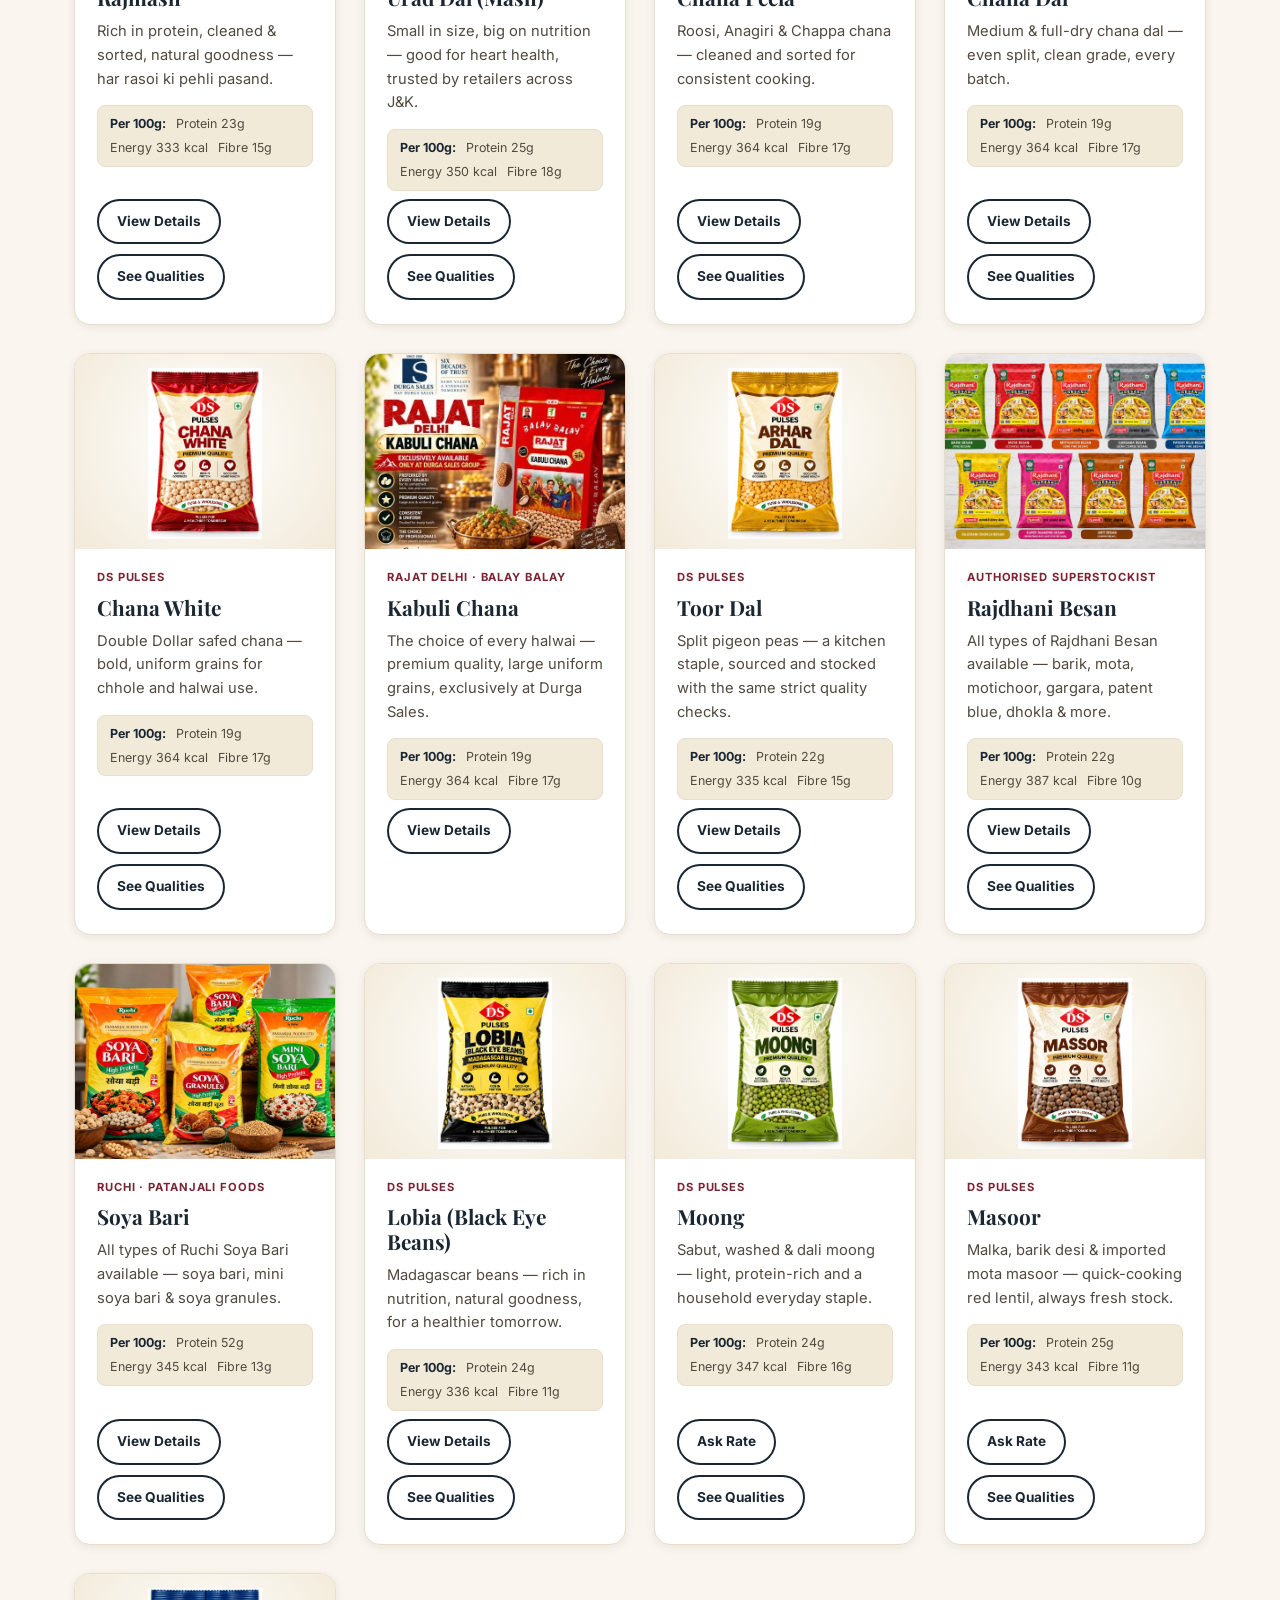
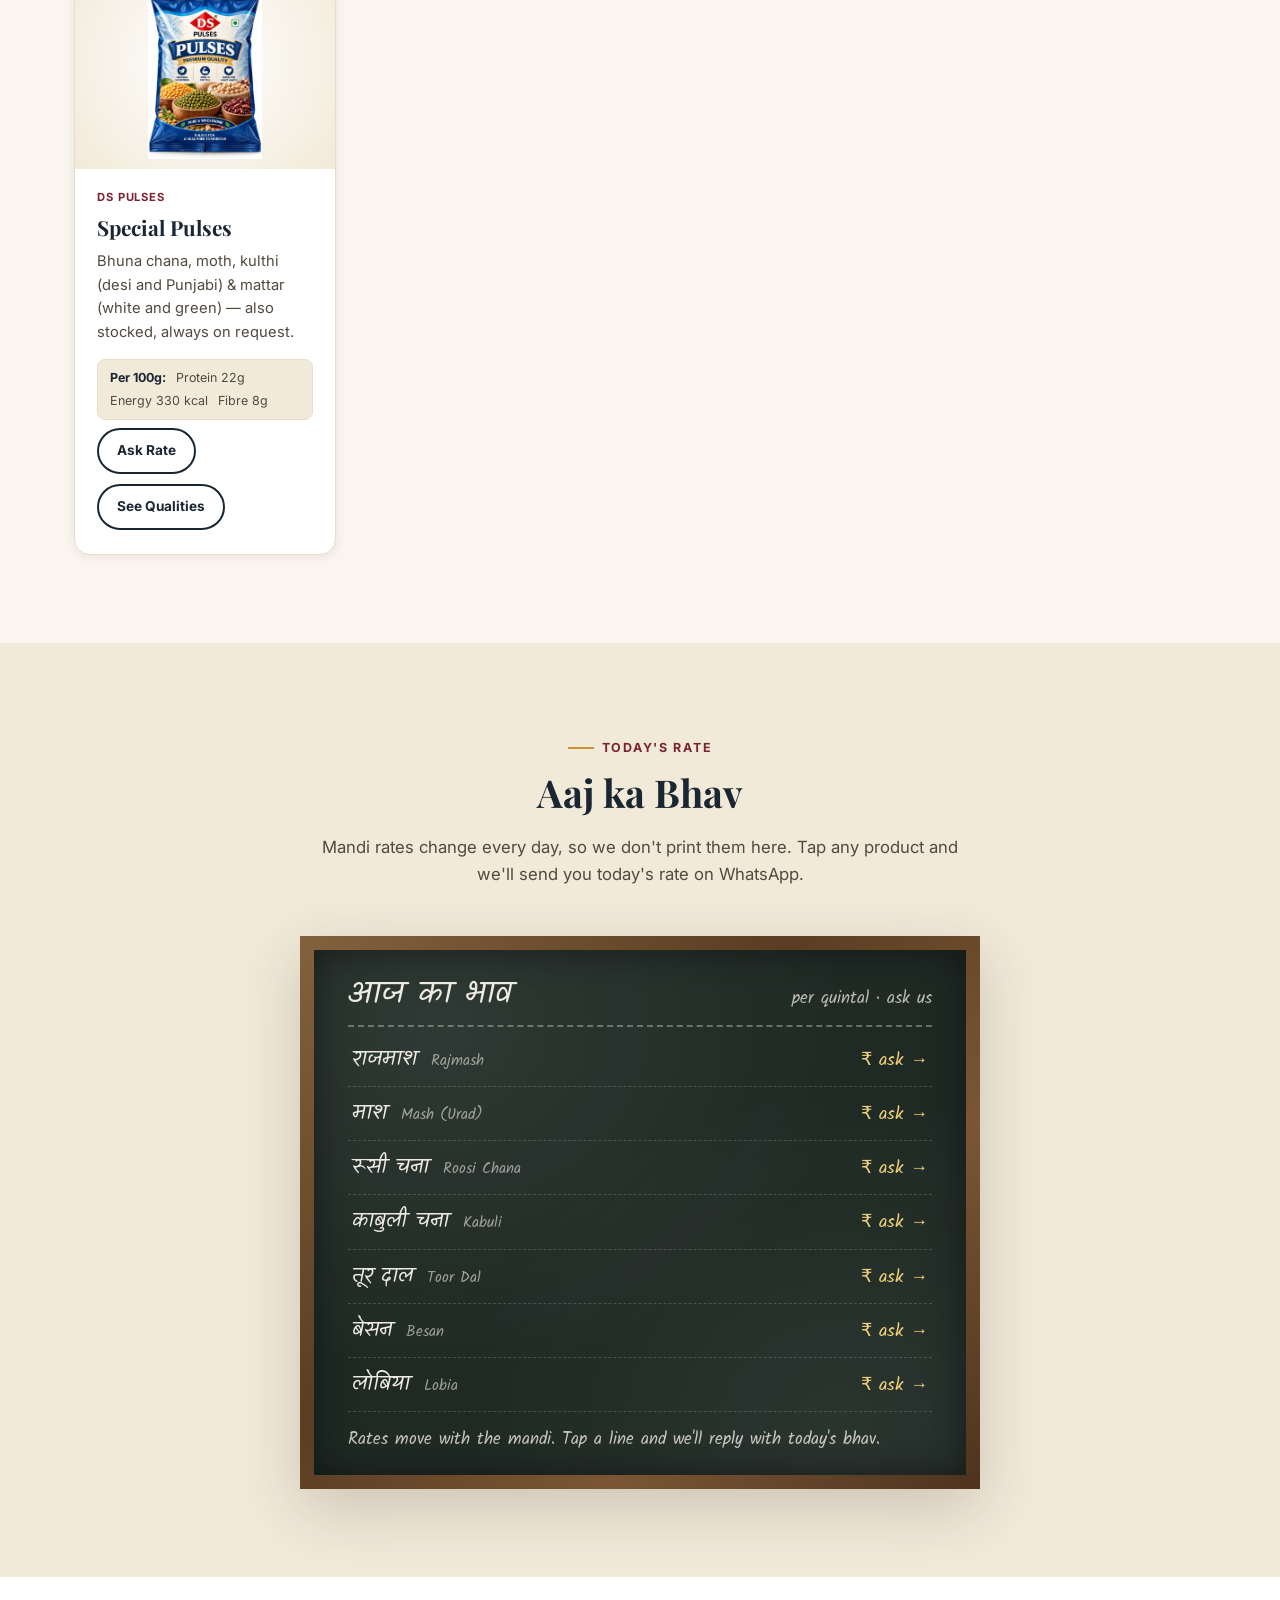
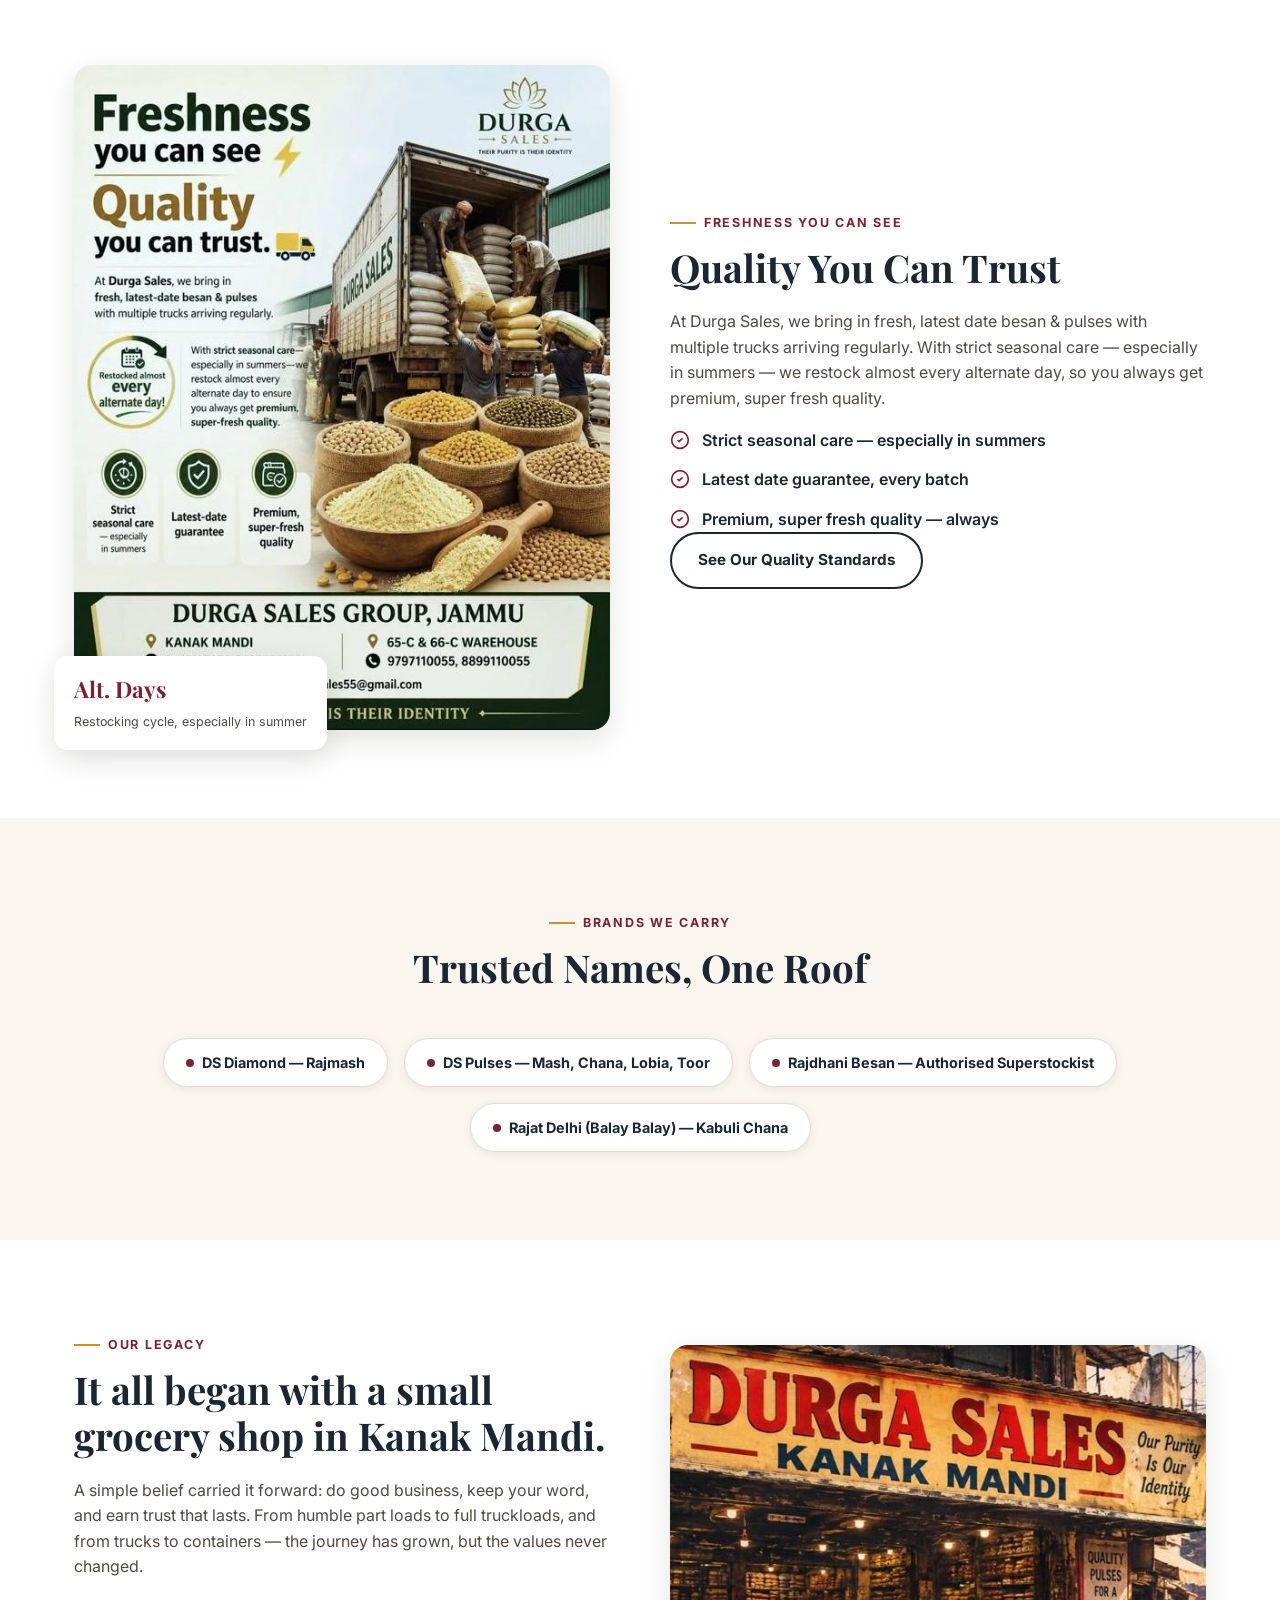
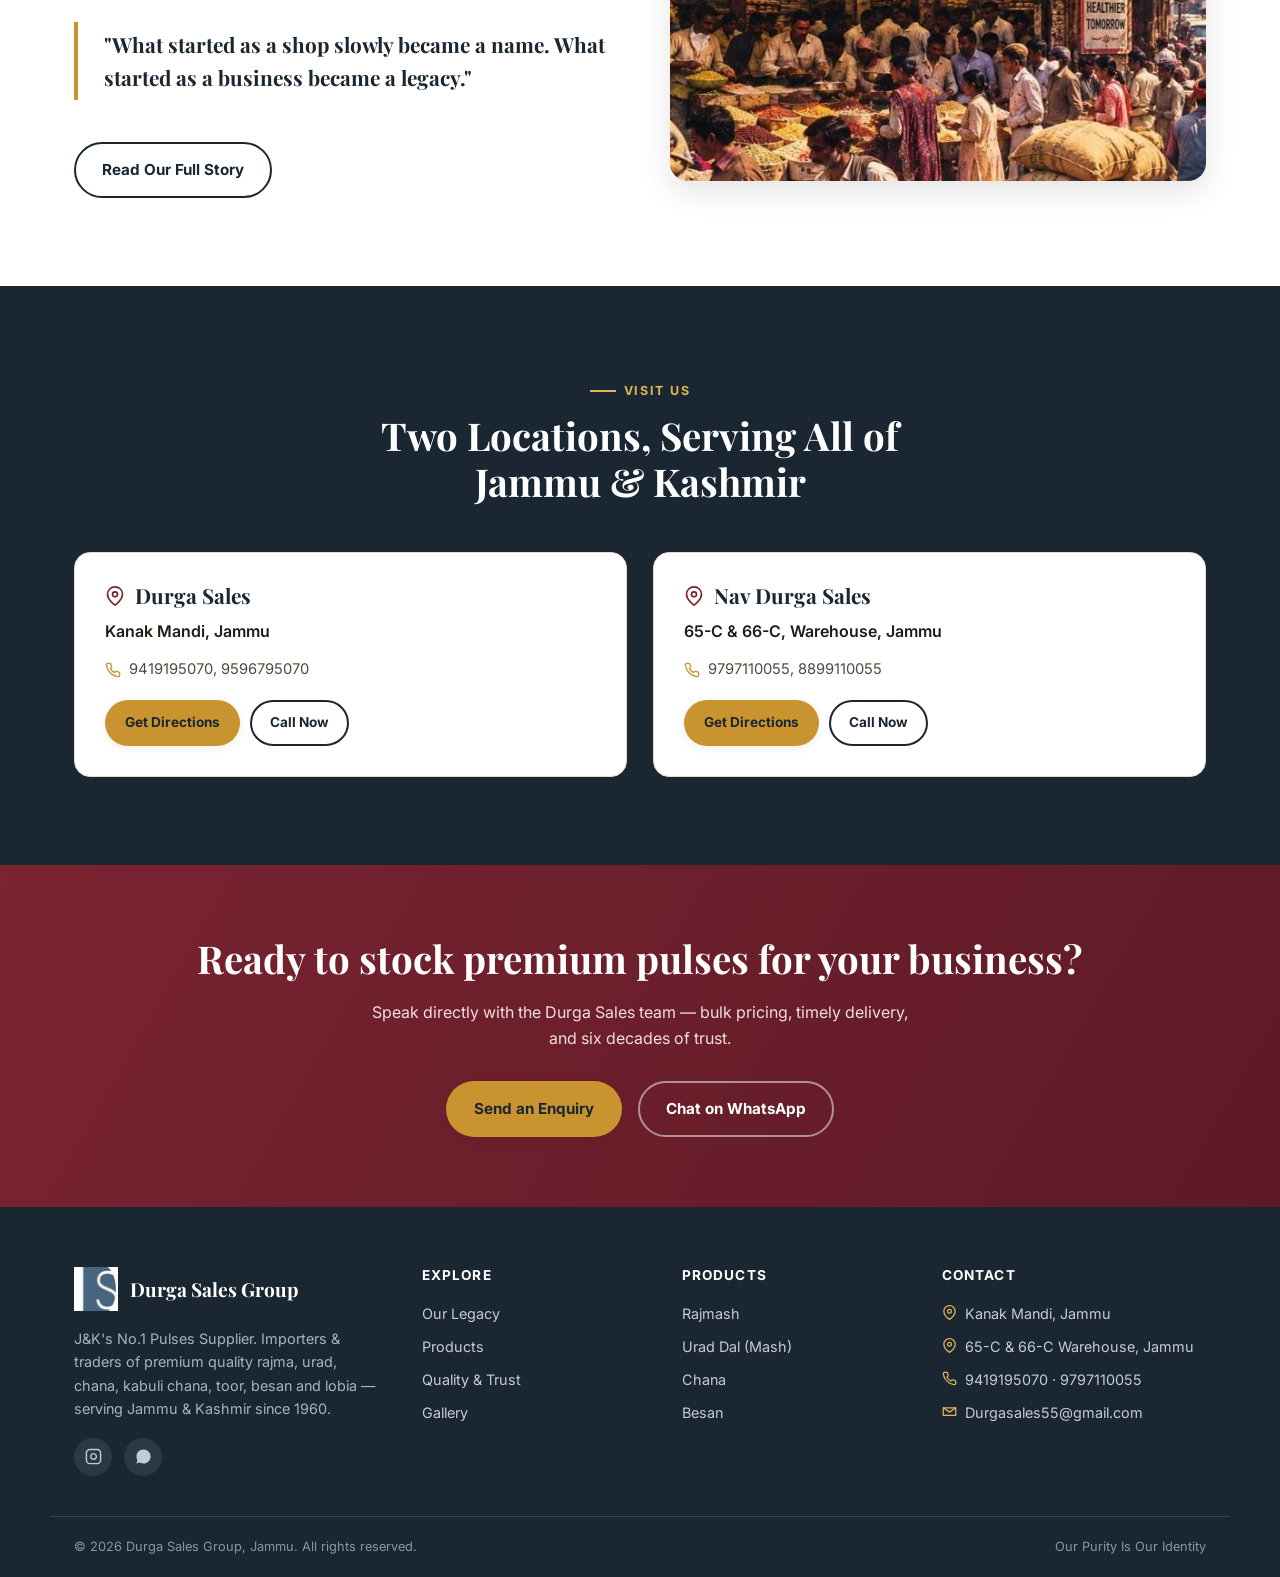
==== commit 8f74f479: "Add Mattar White and Mattar Green to Special Pulses Co-Authored-By: Claude Sonnet 5 <noreply@anthrop" ====
--- a/index.html
+++ b/index.html
@@ -298,7 +298,7 @@
         <div class="card-body">
           <span class="tag">DS Pulses</span>
           <h3>Special Pulses</h3>
-          <p>Bhuna chana, moth &amp; kulthi (desi and Punjabi) — also stocked, always on request.</p>
+          <p>Bhuna chana, moth, kulthi (desi and Punjabi) &amp; mattar (white and green) — also stocked, always on request.</p>
           <div class="nutri-line"><b>Per 100g:</b> <span>Protein 22g</span><span>Energy 330 kcal</span><span>Fibre 8g</span></div>
           <div class="card-actions">
             <a class="btn btn-outline btn-sm" href="https://wa.me/919797110055?text=Namaste%2C%20aaj%20ka%20bhav%20for%20Special%20Pulses%3F" target="_blank" rel="noopener">Ask Rate</a>
@@ -504,7 +504,7 @@
   </div>
 </div>
 
-<script src="assets/js/main.js?v=8"></script>
+<script src="assets/js/main.js?v=9"></script>
 <script>document.getElementById("year").textContent = new Date().getFullYear();</script>
 </body>
 </html>
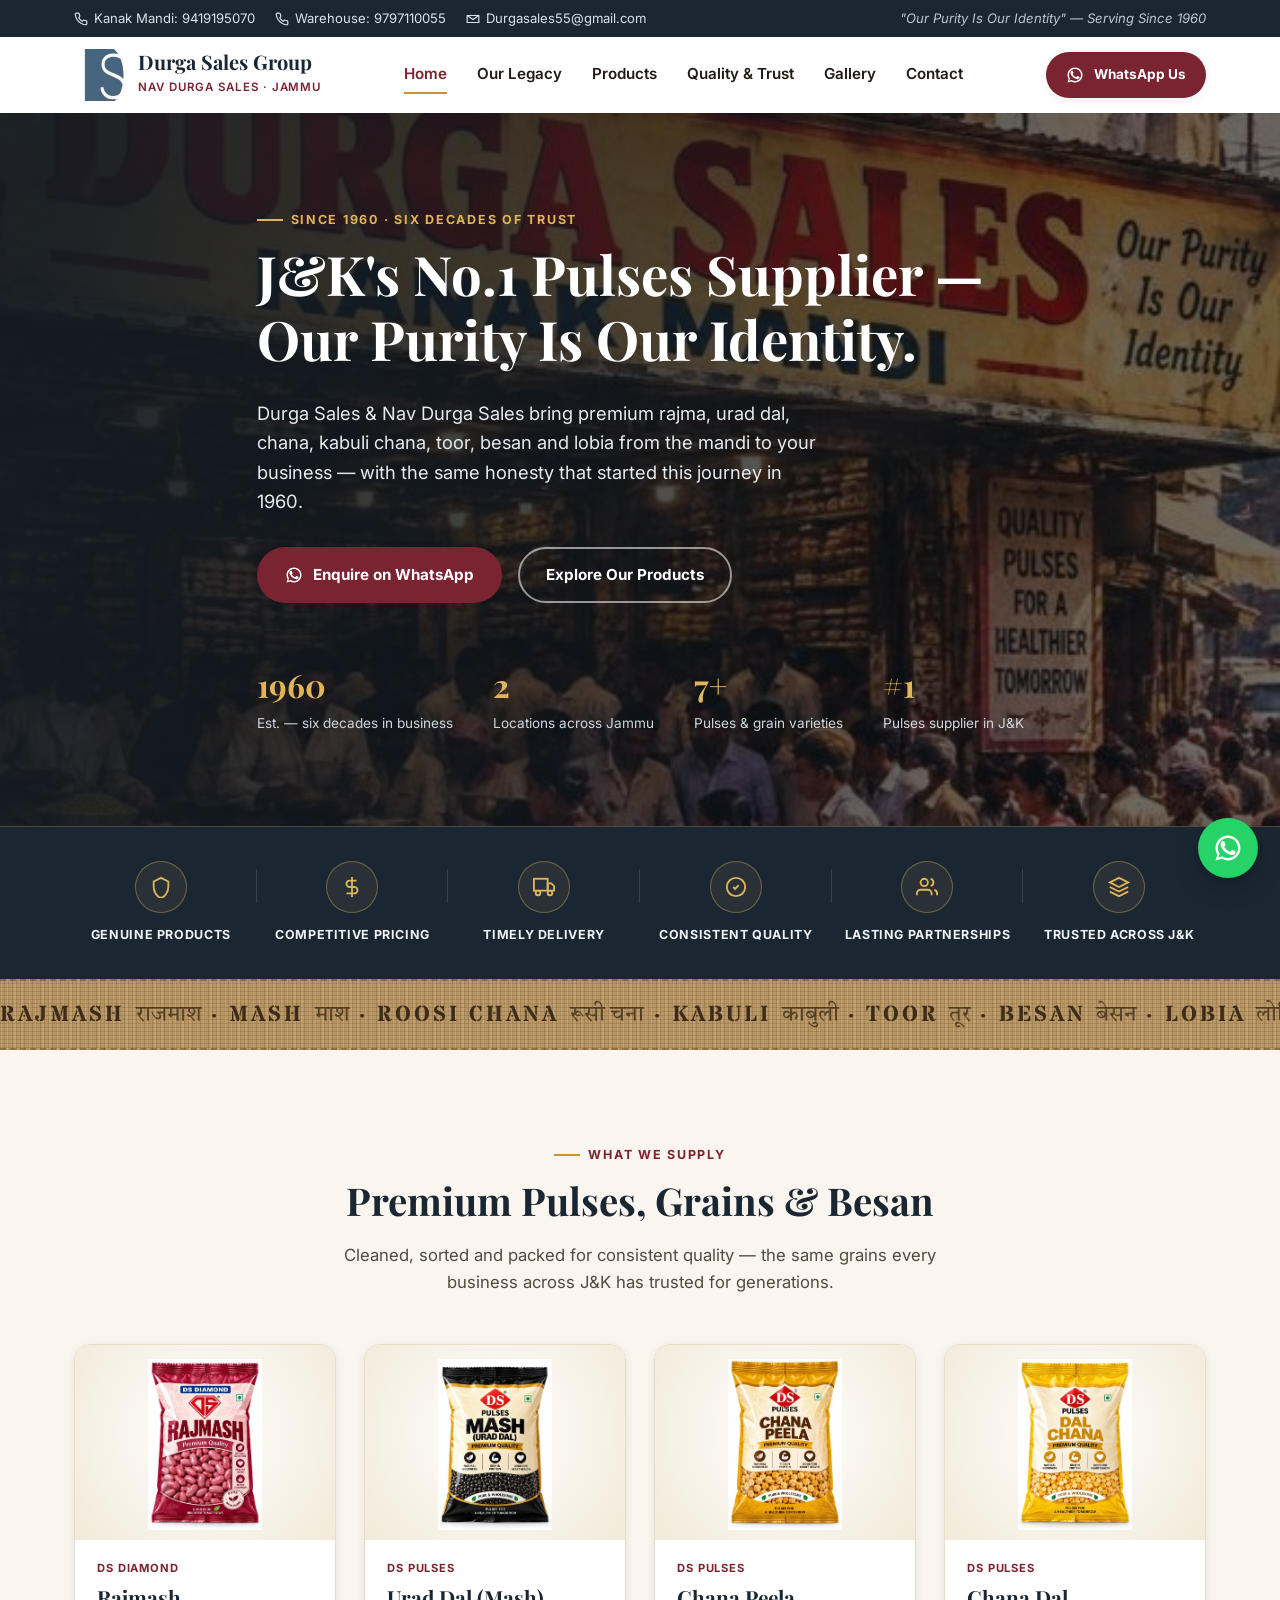
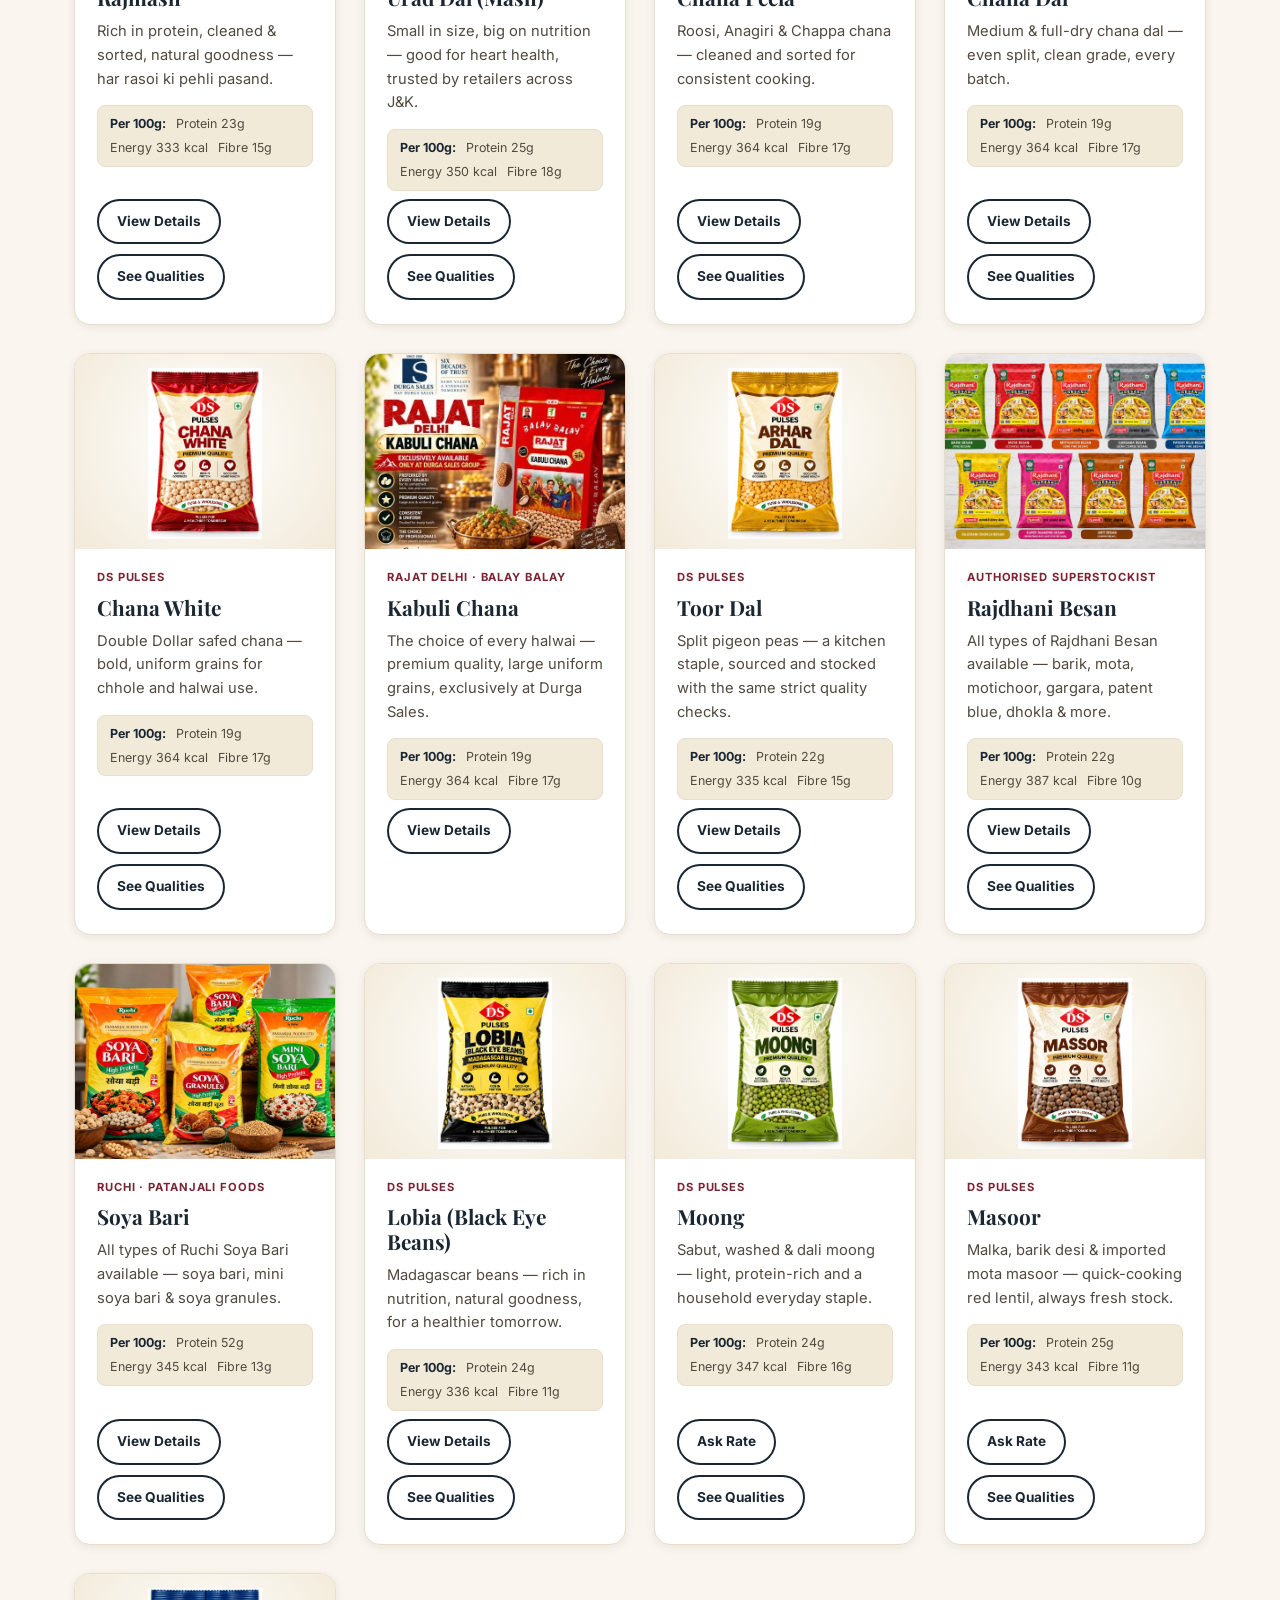
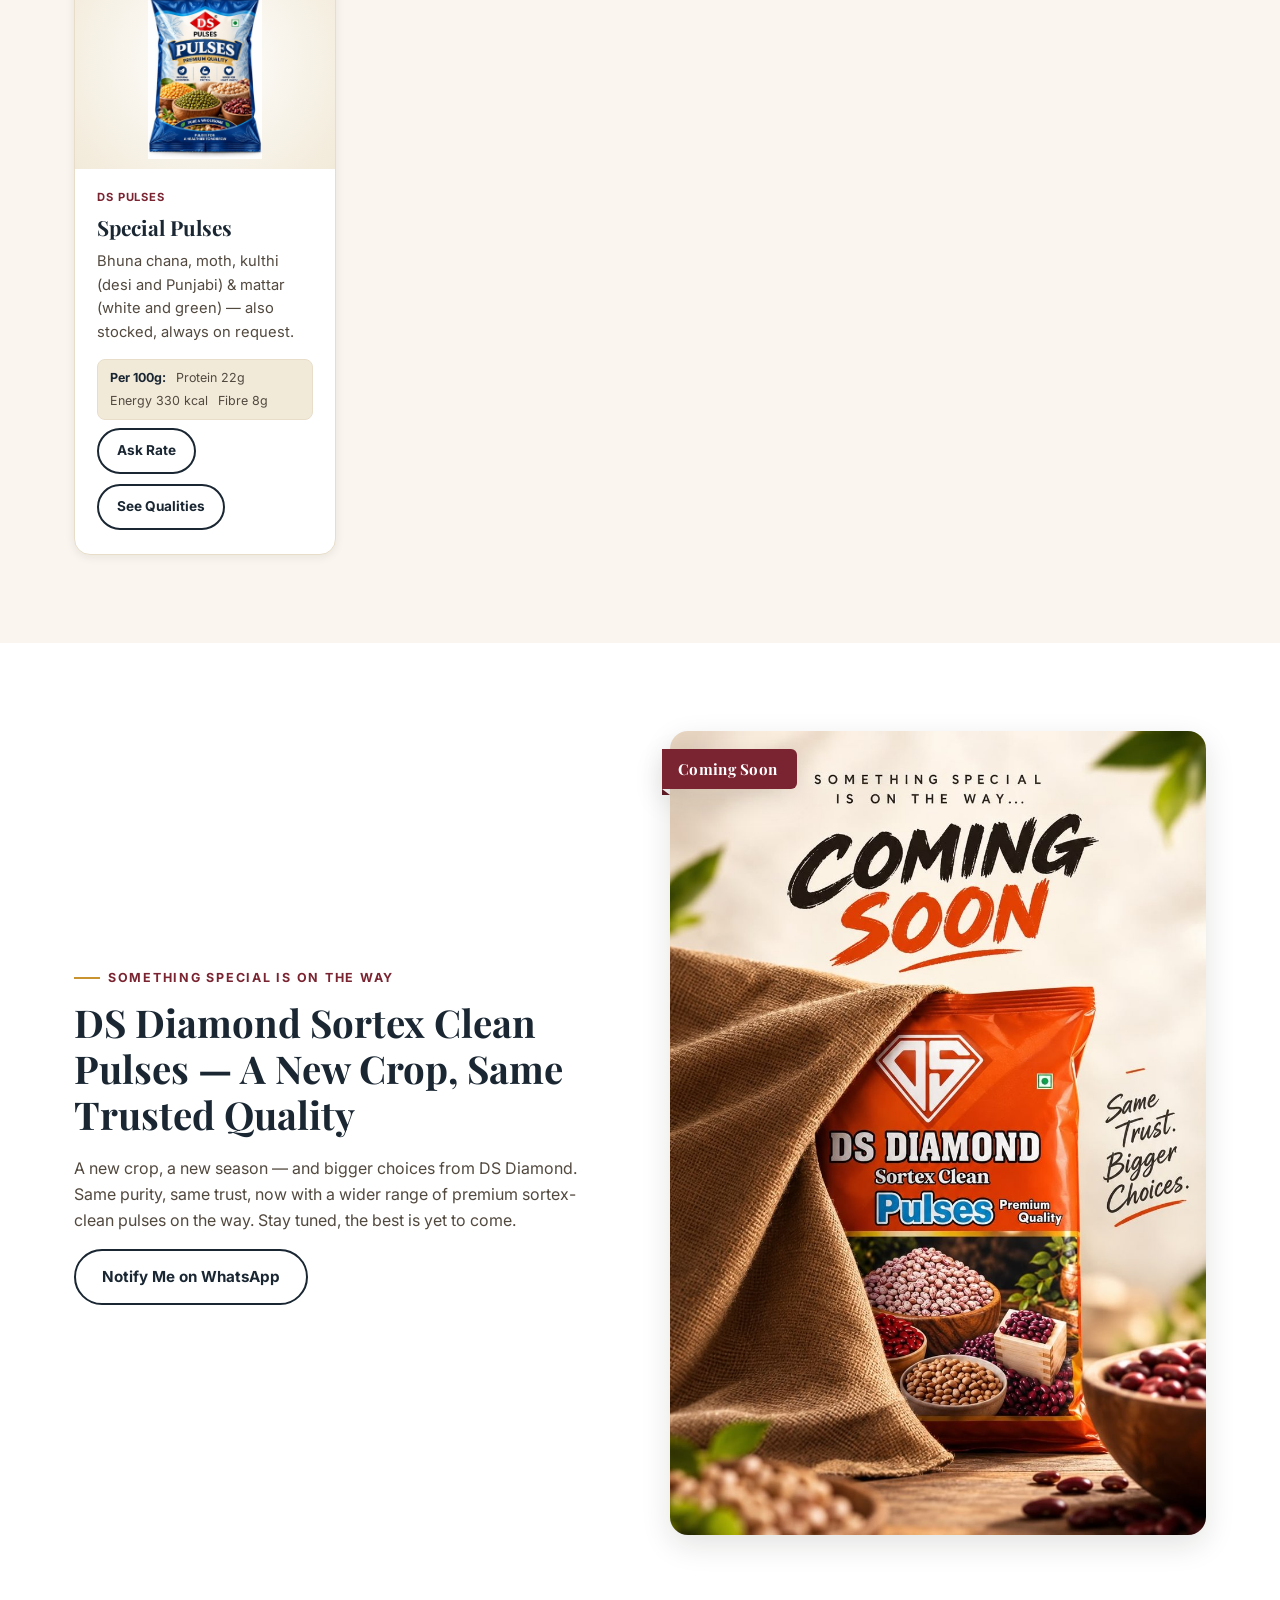
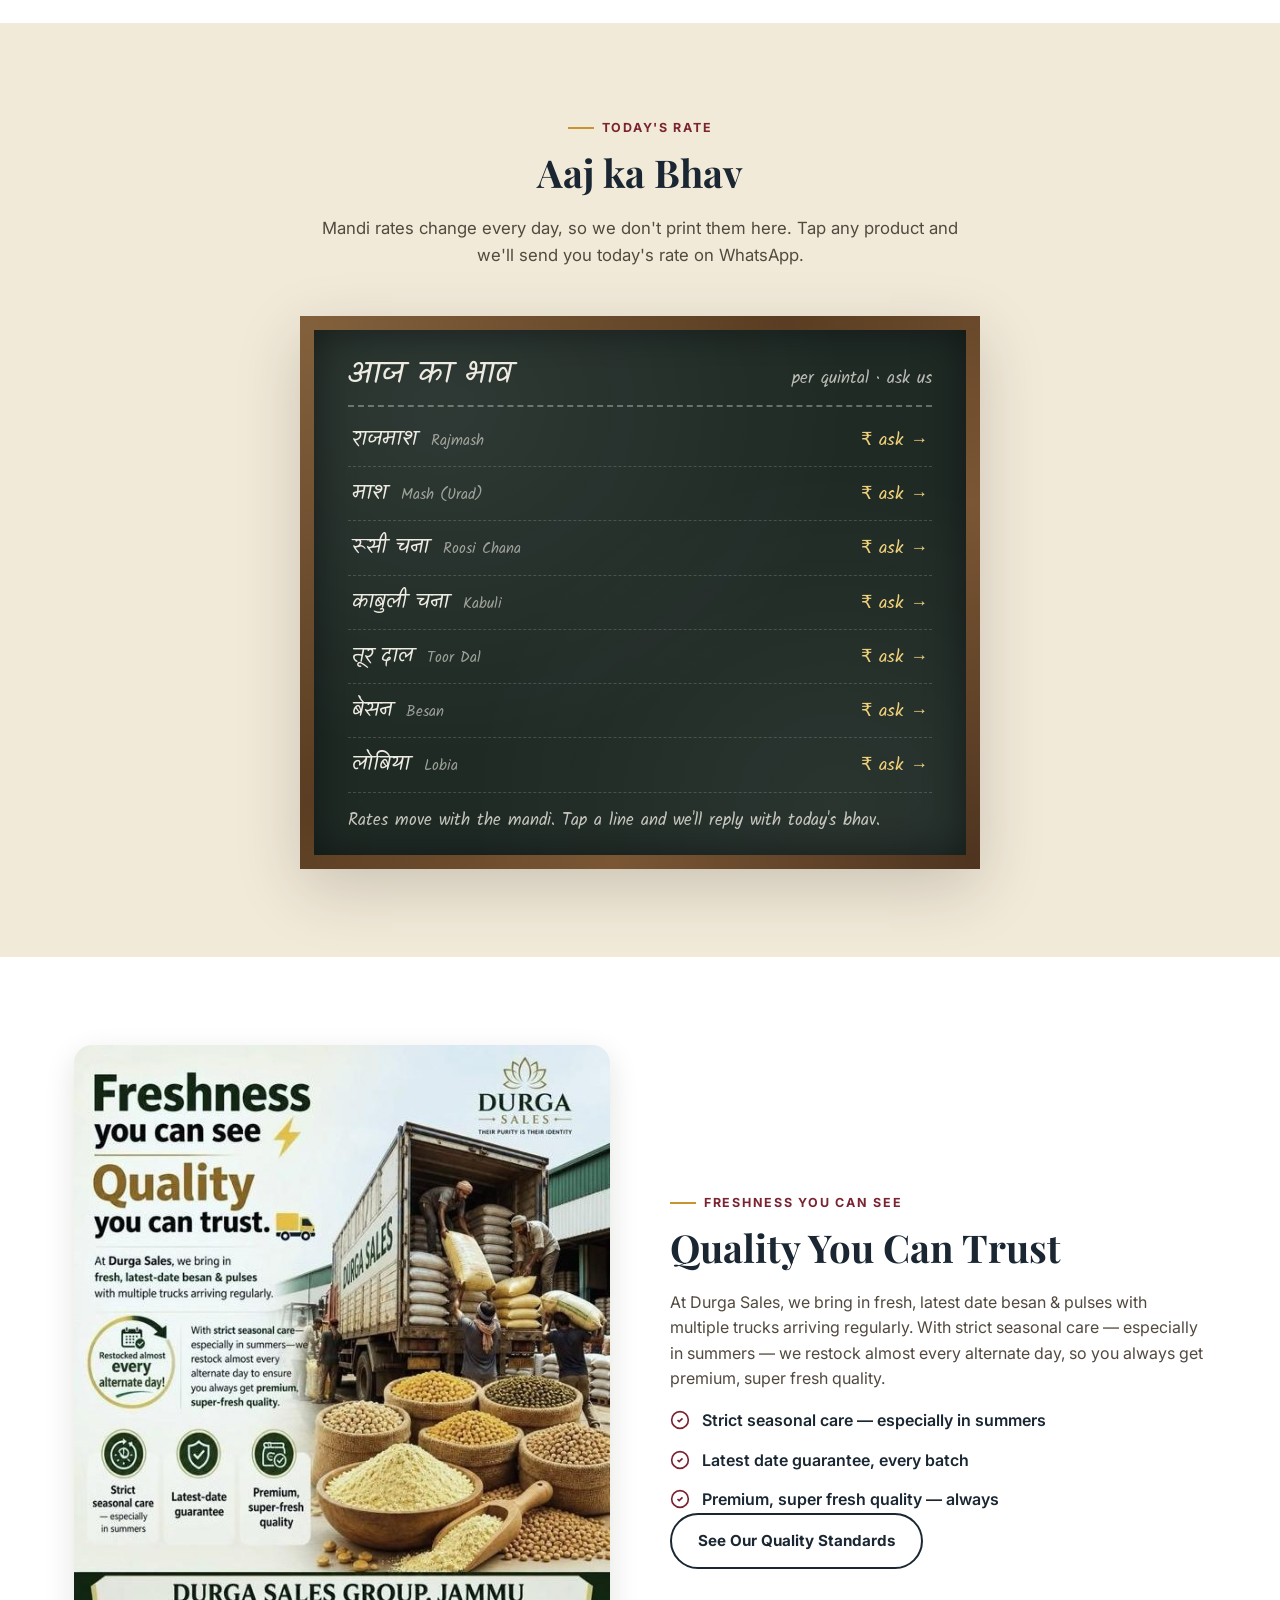
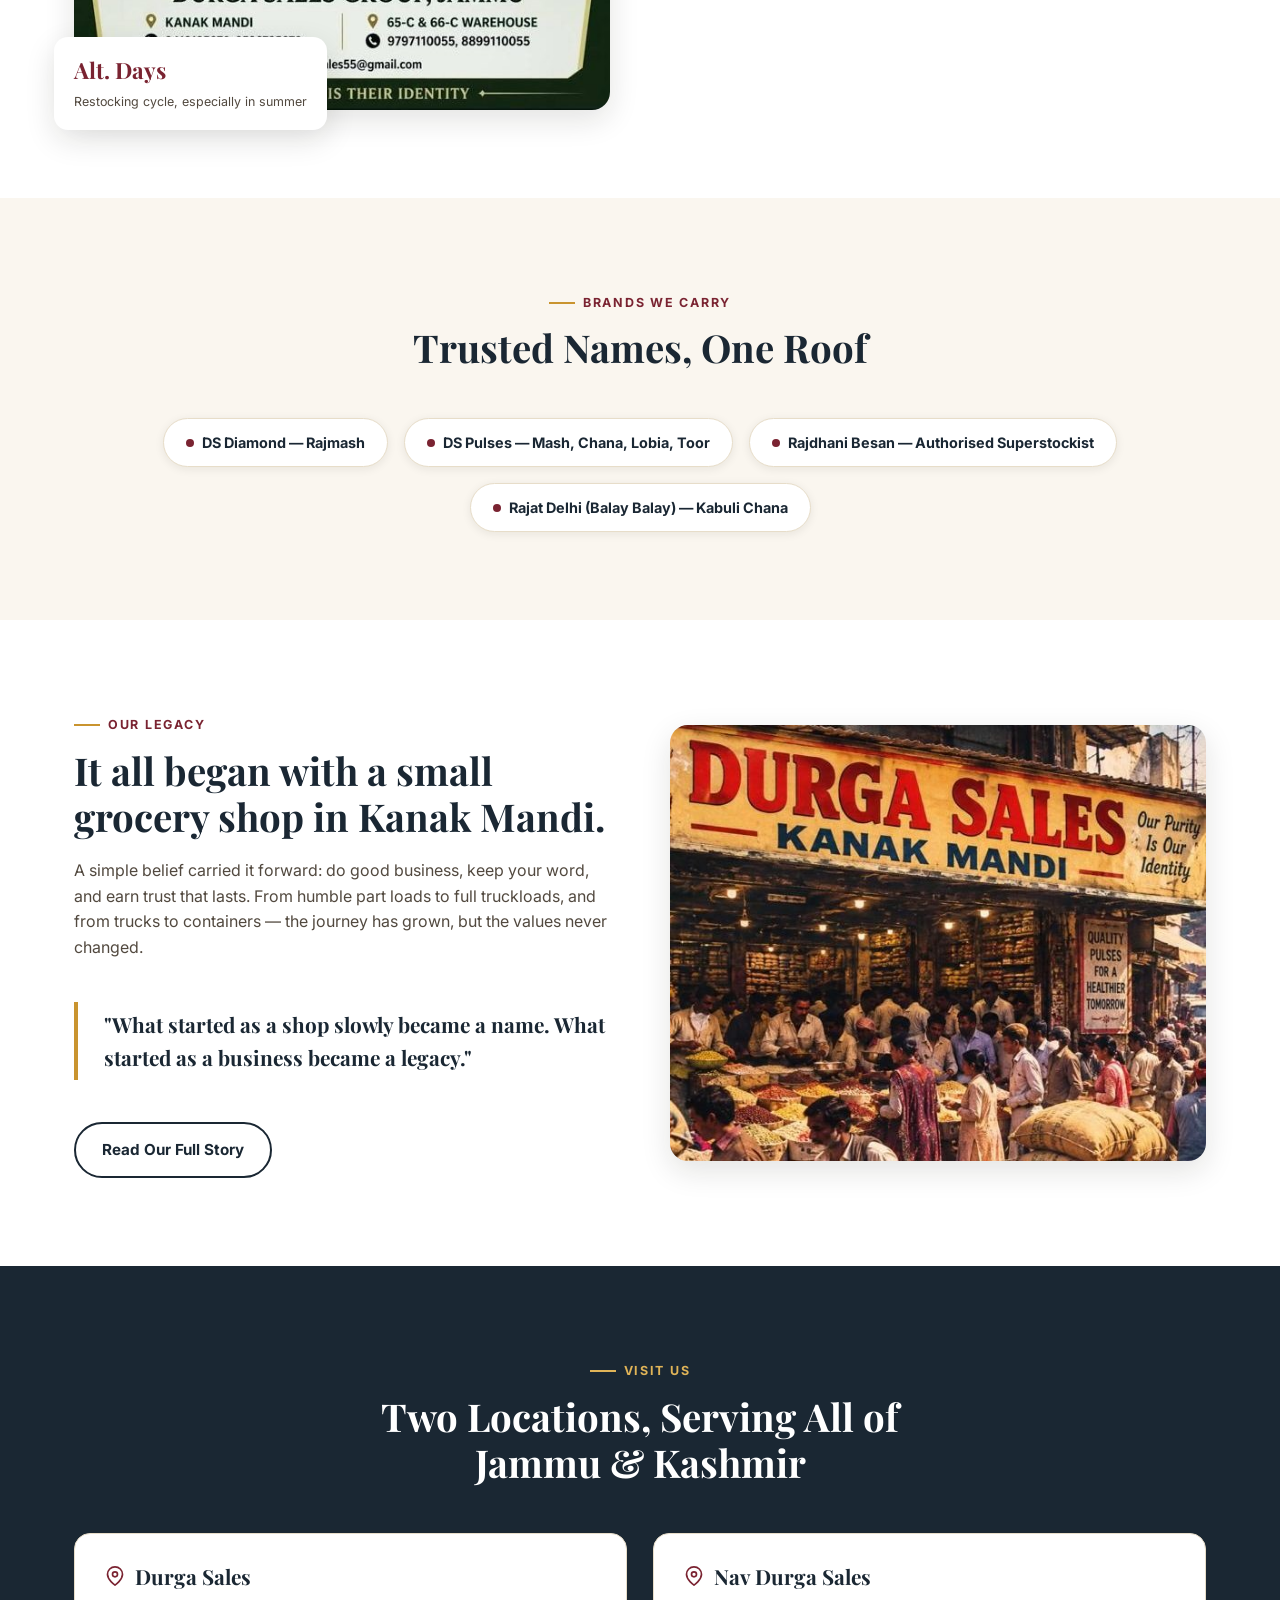
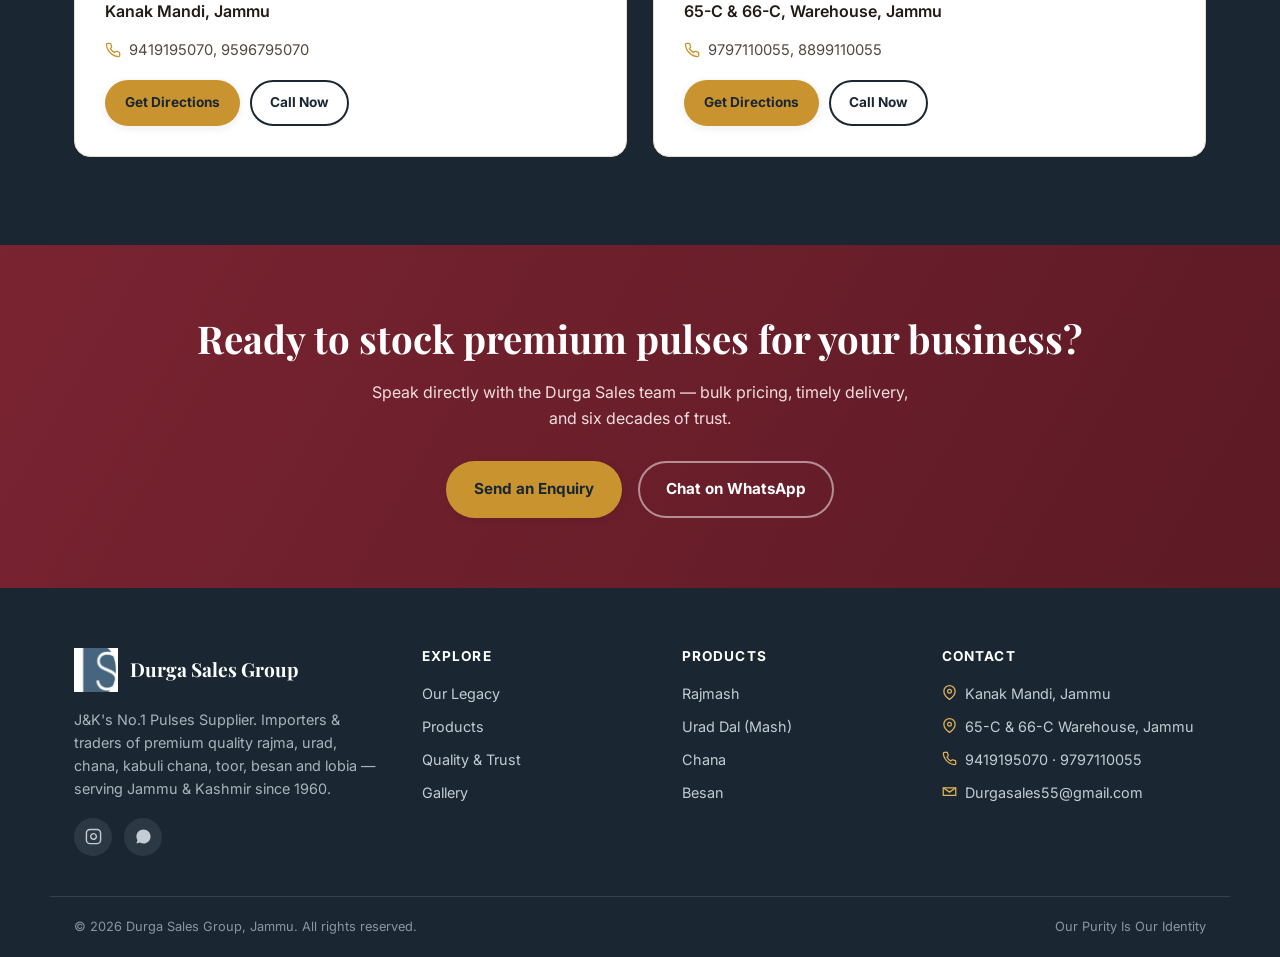
==== commit 9f45014a: "Add "Coming Soon" teaser for DS Diamond Sortex Clean Pulses New split section on the homepage, betwe" ====
--- a/index.html
+++ b/index.html
@@ -15,7 +15,7 @@
 <link rel="preconnect" href="https://fonts.googleapis.com">
 <link rel="preconnect" href="https://fonts.gstatic.com" crossorigin>
 <link href="https://fonts.googleapis.com/css2?family=Playfair+Display:wght@600;700;800&family=Inter:wght@400;500;600;700&display=swap" rel="stylesheet">
-<link rel="stylesheet" href="assets/css/style.css?v=2">
+<link rel="stylesheet" href="assets/css/style.css?v=3">
 </head>
 <body>
 
@@ -310,6 +310,23 @@
   </div>
 </section>
 
+<section class="section white" id="coming-soon">
+  <div class="container">
+    <div class="split reverse">
+      <div class="split-media">
+        <img src="assets/img/coming-soon-ds-diamond.jpg" alt="DS Diamond Sortex Clean Pulses — new crop coming soon">
+        <div class="ribbon-badge">Coming Soon</div>
+      </div>
+      <div class="split-text">
+        <div class="eyebrow">Something Special Is On The Way</div>
+        <h2>DS Diamond Sortex Clean Pulses — A New Crop, Same Trusted Quality</h2>
+        <p>A new crop, a new season — and bigger choices from DS Diamond. Same purity, same trust, now with a wider range of premium sortex-clean pulses on the way. Stay tuned, the best is yet to come.</p>
+        <a class="btn btn-outline" href="https://wa.me/919797110055?text=Hi%20Durga%20Sales%2C%20please%20notify%20me%20when%20the%20new%20DS%20Diamond%20Sortex%20Clean%20Pulses%20range%20launches." target="_blank" rel="noopener">Notify Me on WhatsApp</a>
+      </div>
+    </div>
+  </div>
+</section>
+
 <section class="section rates" id="rates">
   <div class="container">
     <div class="section-head center">
--- a/assets/css/style.css
+++ b/assets/css/style.css
@@ -511,6 +511,29 @@
 }
 .split-media .badge strong { display: block; font-family: var(--font-head); font-size: 1.4rem; color: var(--maroon); }
 .split-media .badge span { font-size: 0.78rem; color: var(--ink-soft); }
+.split-media .ribbon-badge {
+  position: absolute;
+  top: 18px;
+  left: -8px;
+  background: var(--maroon);
+  color: var(--white);
+  font-family: var(--font-head);
+  font-weight: 700;
+  font-size: 0.95rem;
+  letter-spacing: 0.02em;
+  padding: 8px 20px 8px 16px;
+  border-radius: 0 6px 6px 0;
+  box-shadow: var(--shadow-md);
+}
+.split-media .ribbon-badge::after {
+  content: "";
+  position: absolute;
+  left: 0;
+  top: 100%;
+  border-width: 6px 0 0 8px;
+  border-style: solid;
+  border-color: transparent transparent transparent var(--maroon-dark);
+}
 
 /* Brand strip */
 .brand-strip {
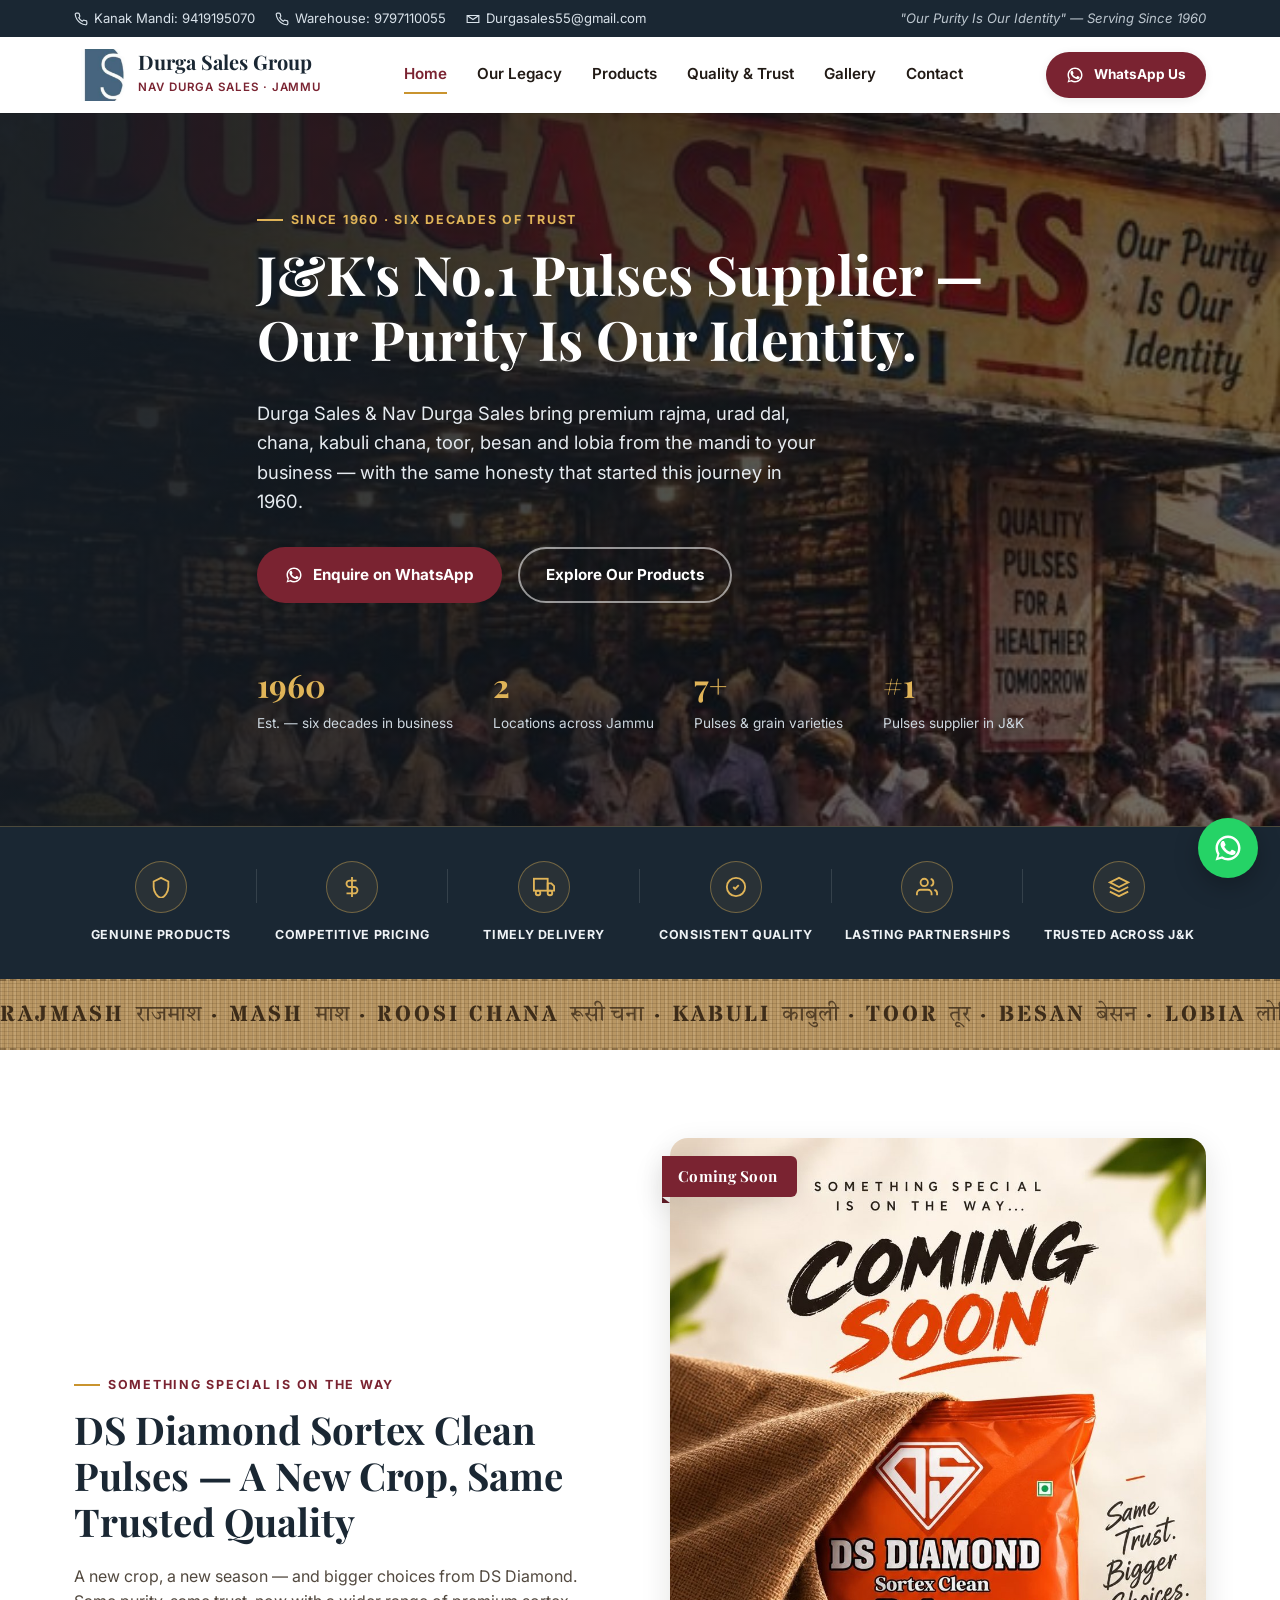
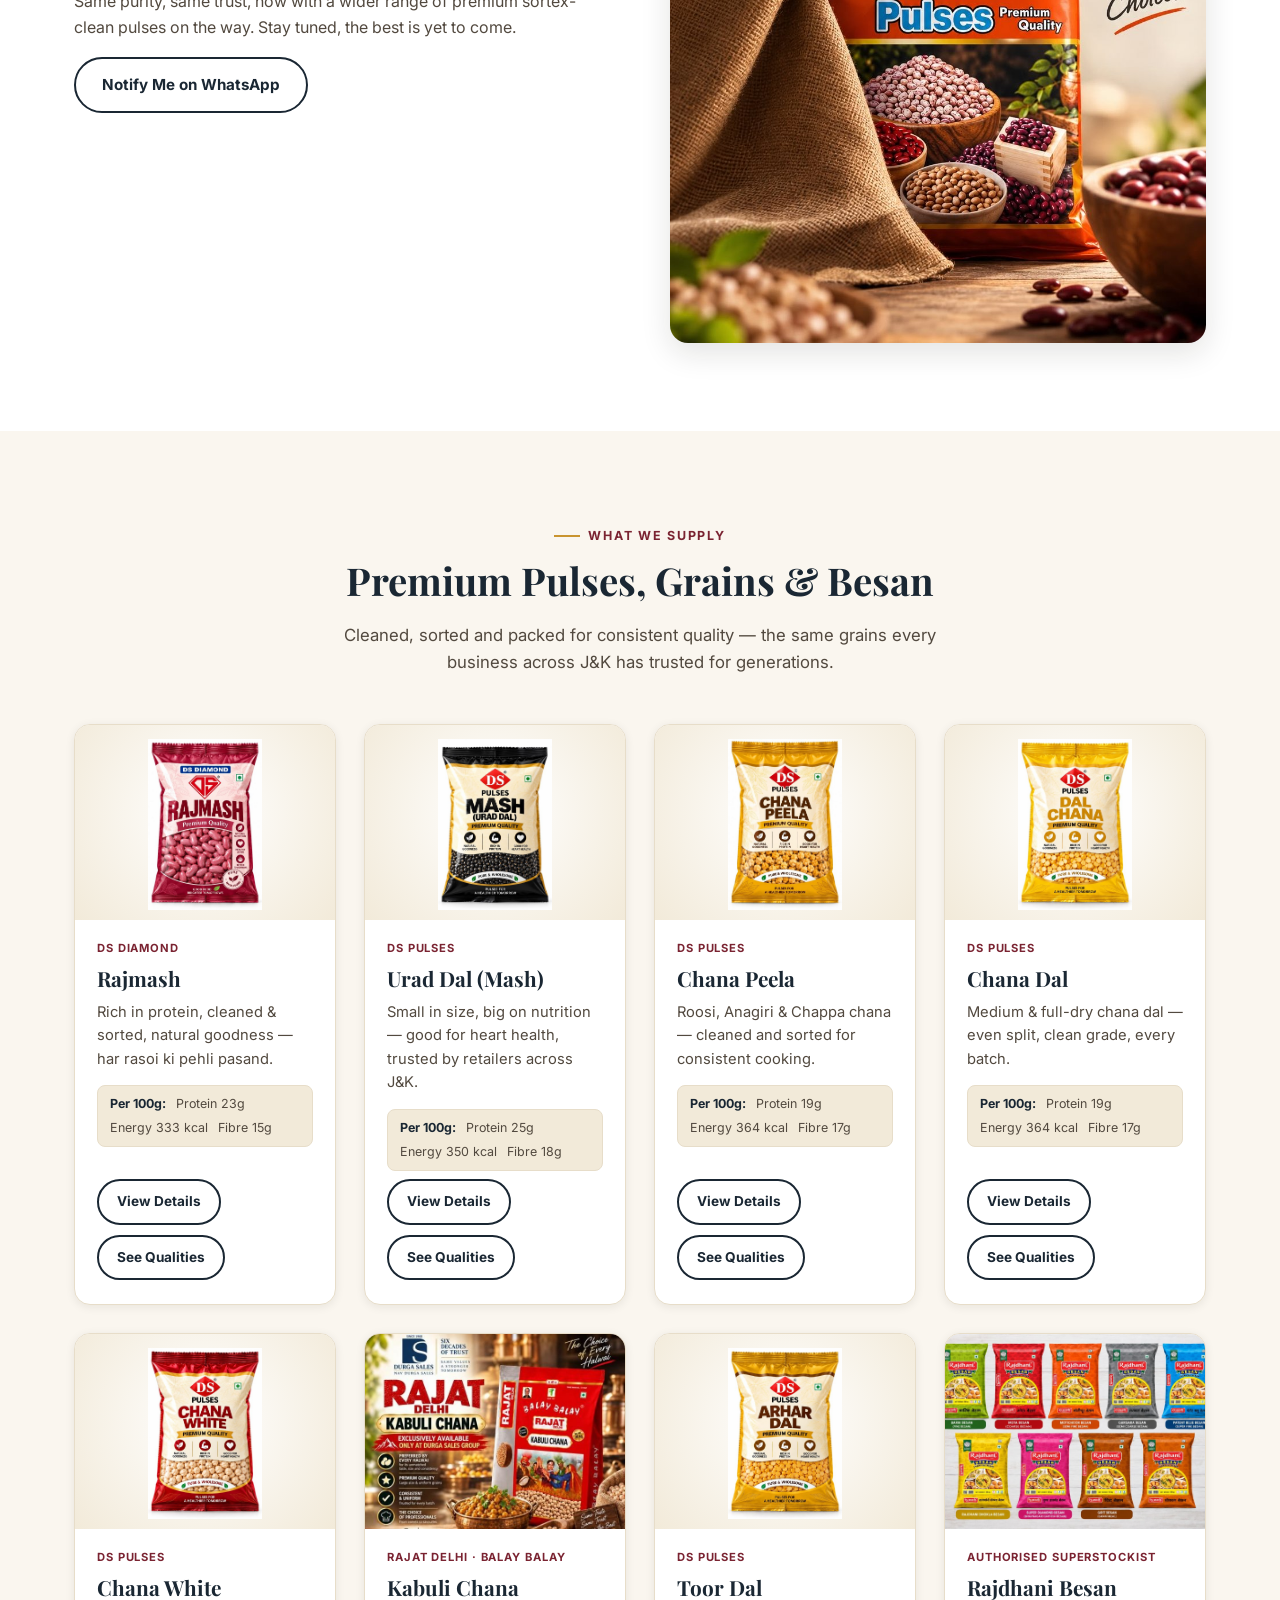
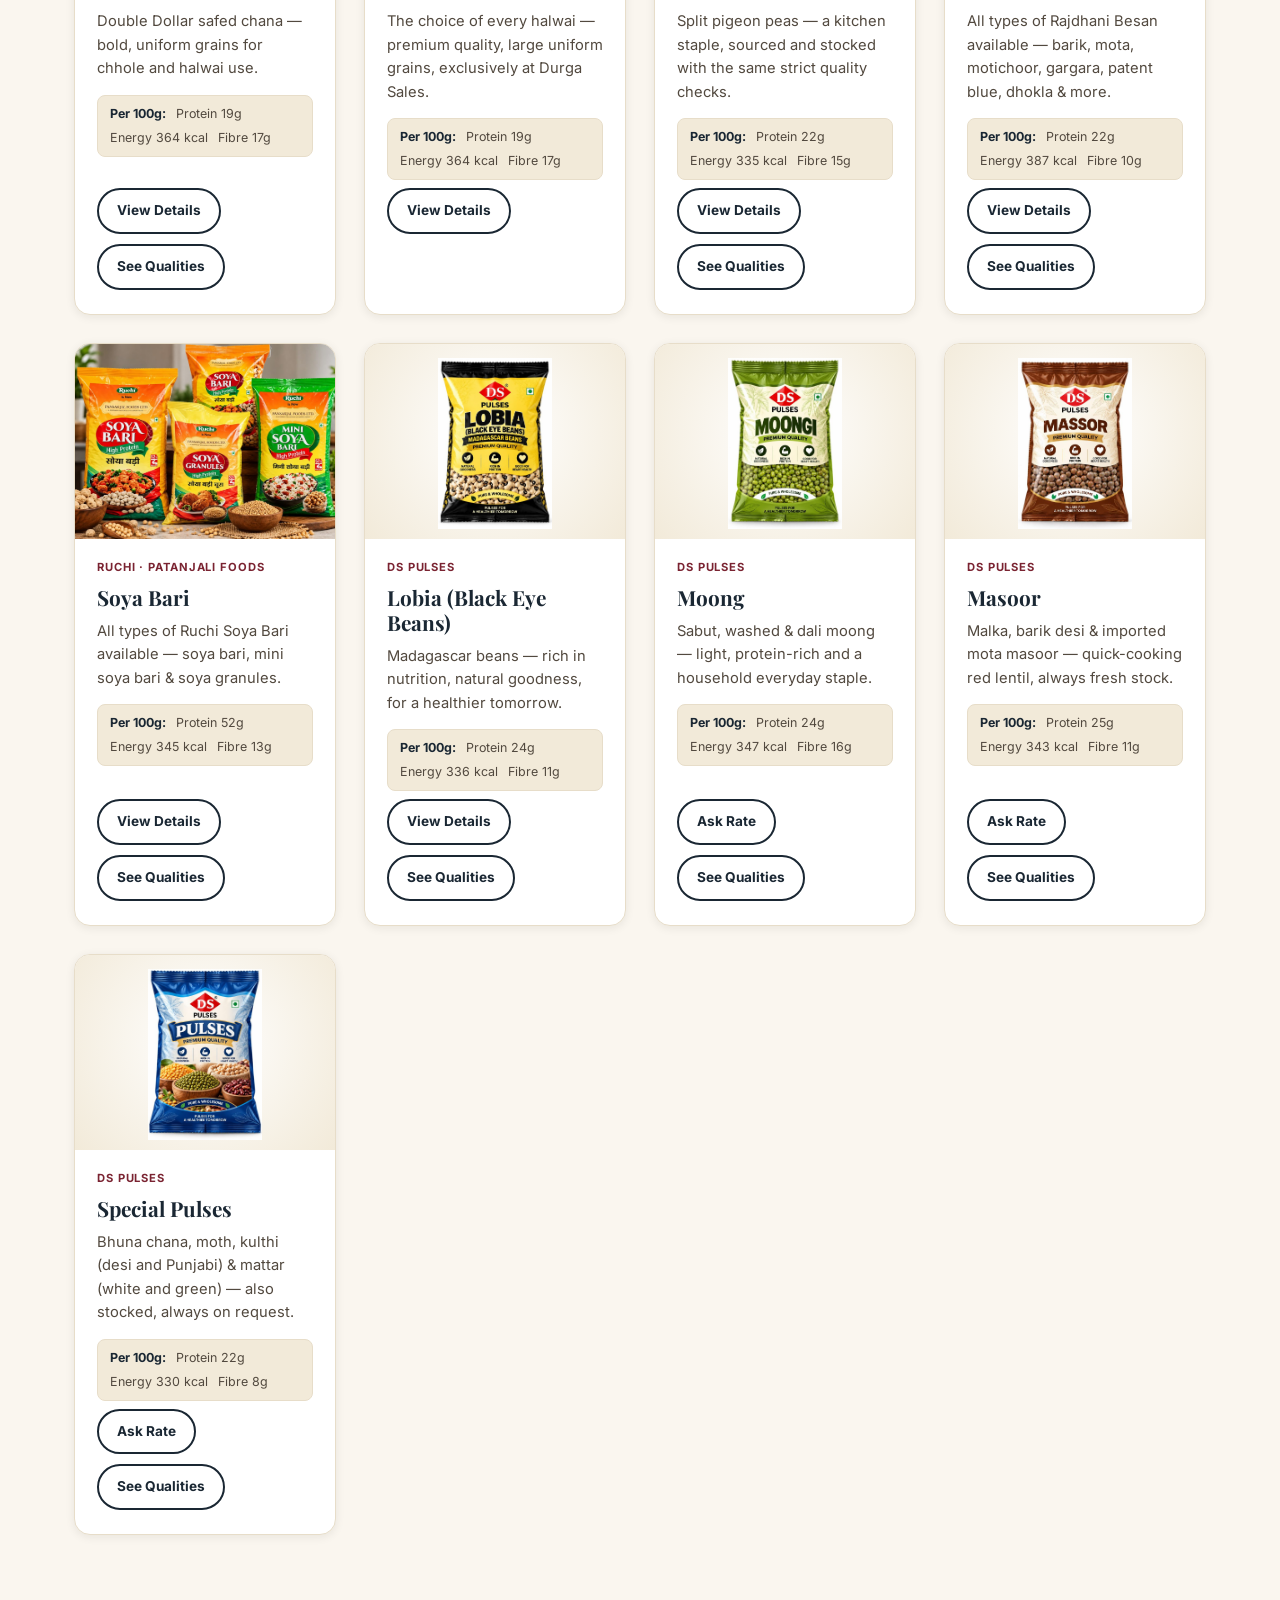
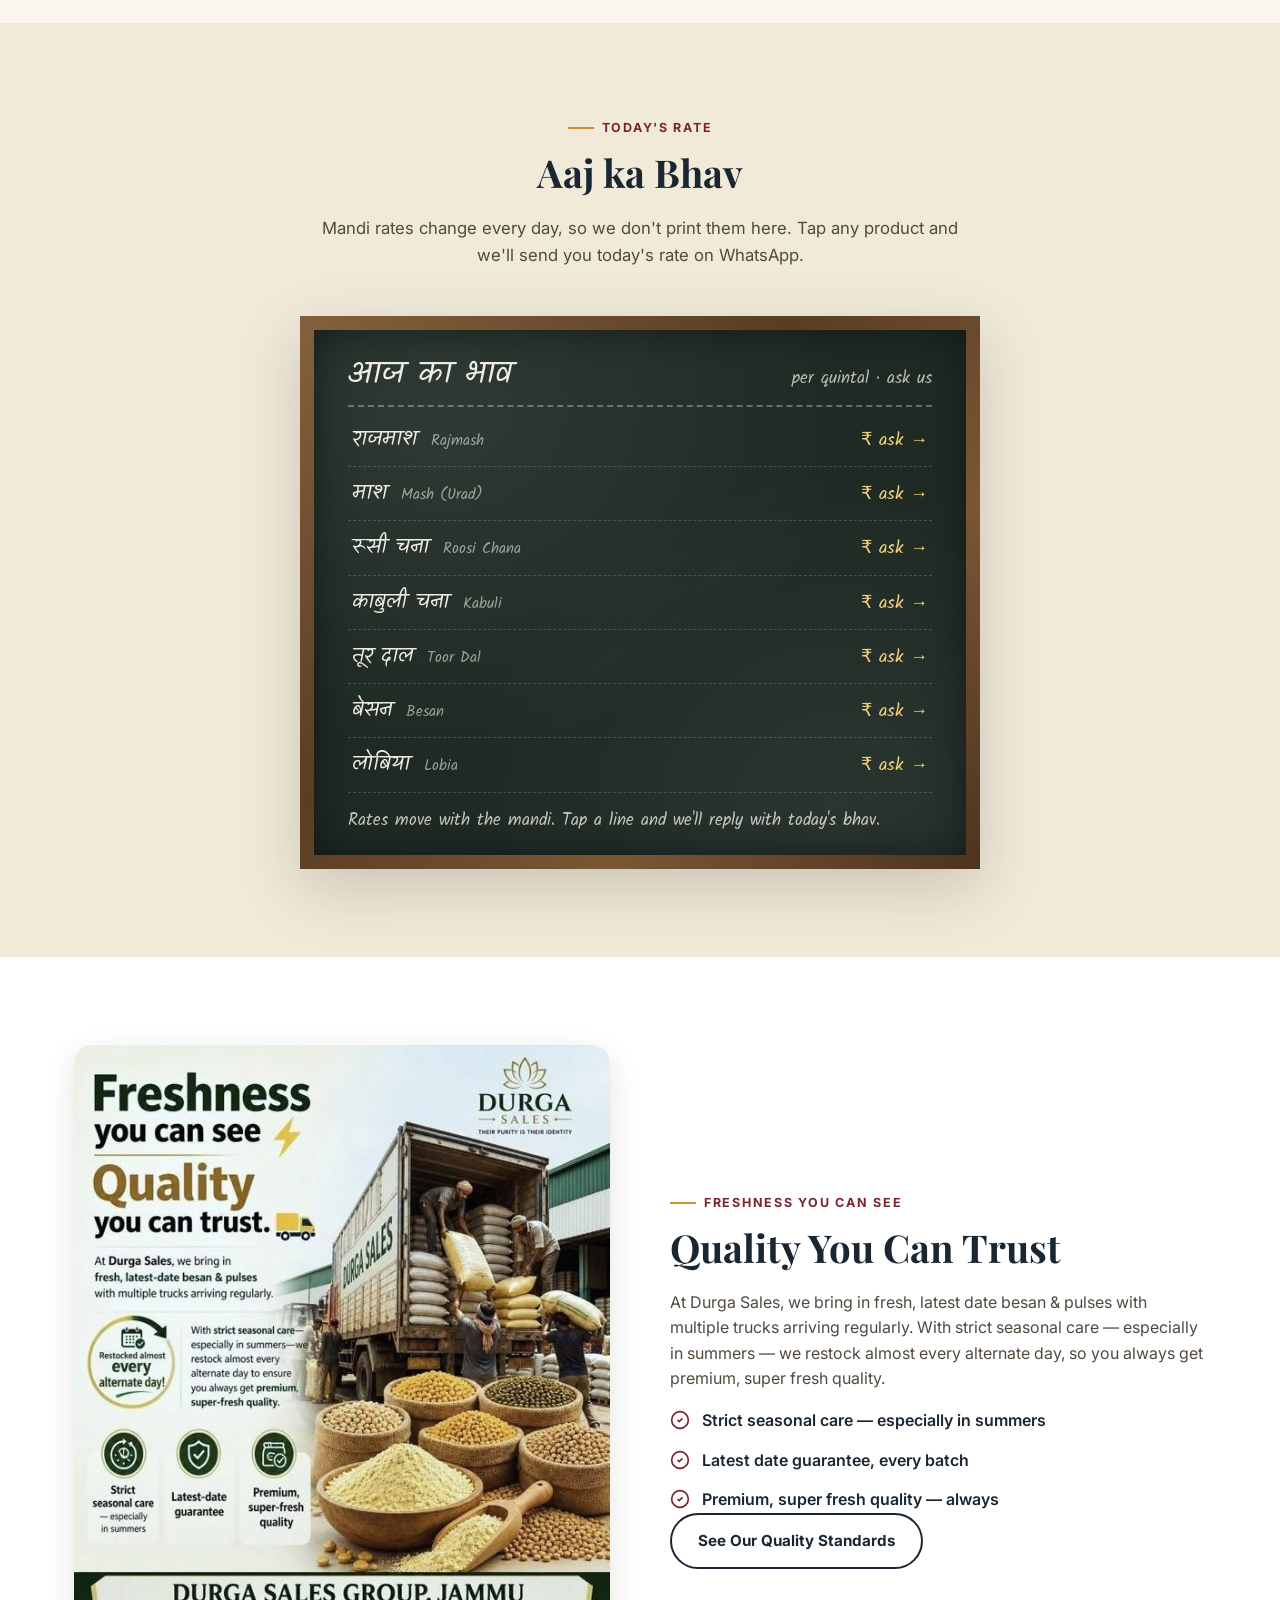
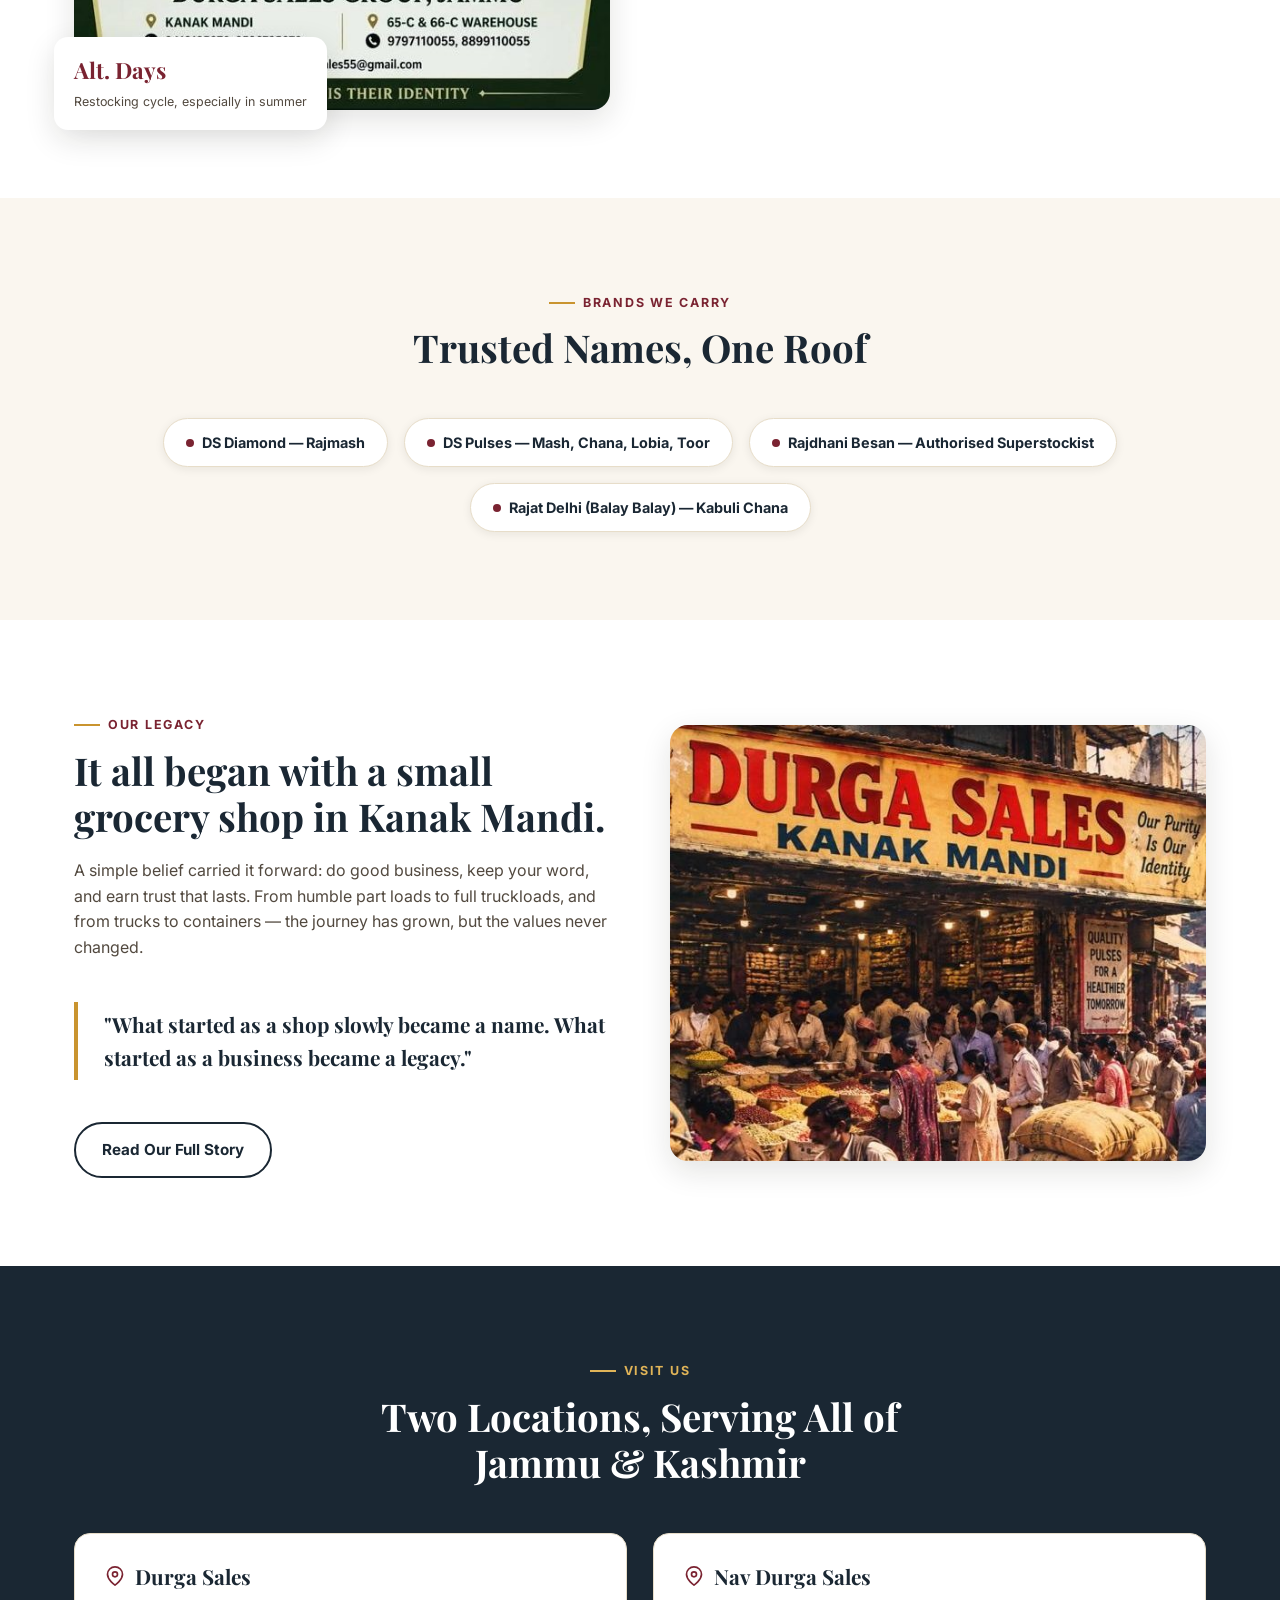
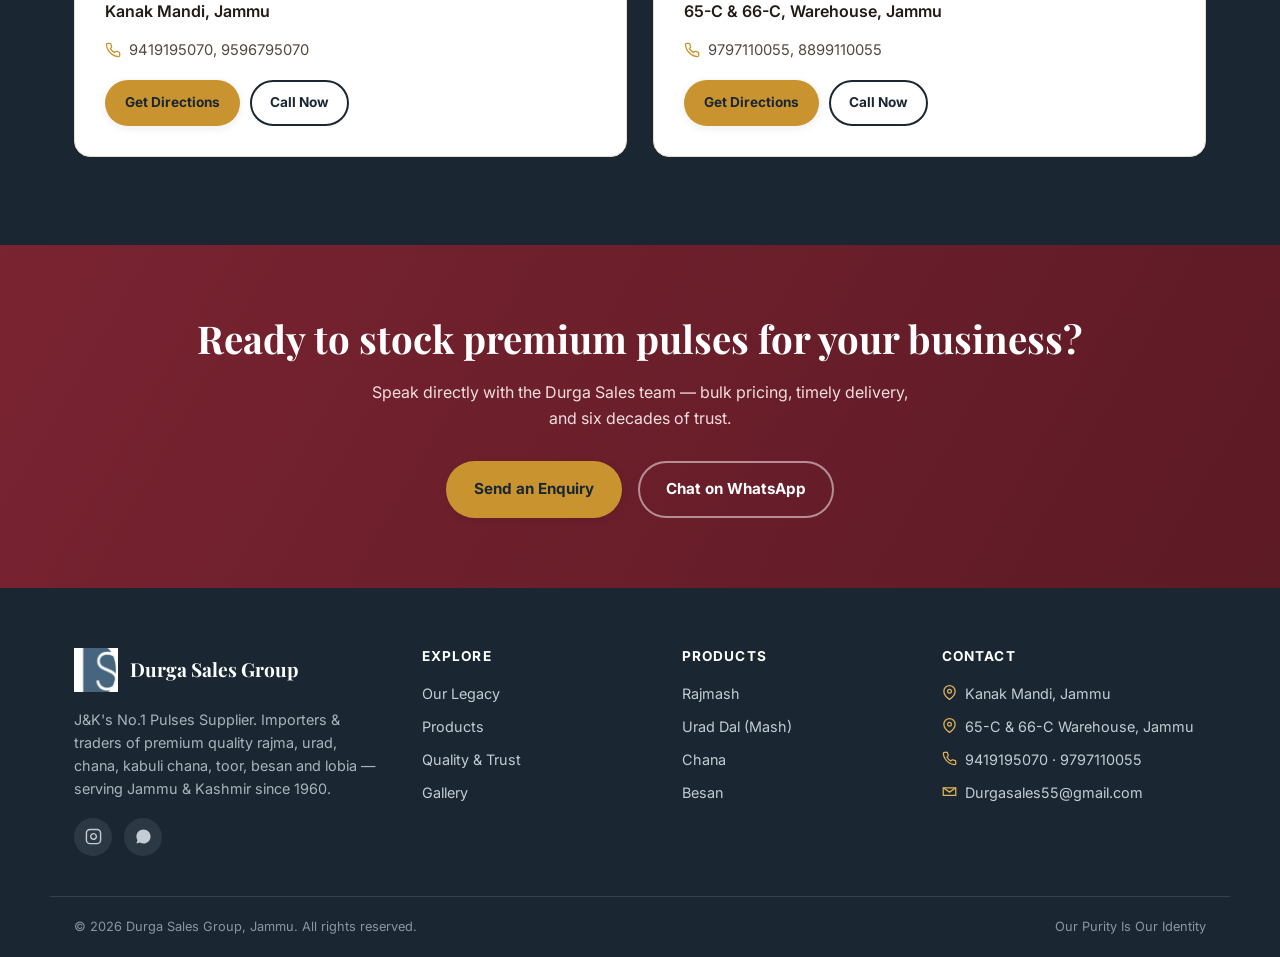
==== commit 91f683cd: "Move Coming Soon teaser to the top of the homepage Now the first section after the hero, above the p" ====
--- a/index.html
+++ b/index.html
@@ -96,6 +96,23 @@
   <div class="jute-track"><span>RAJMASH<i>राजमाश</i> · MASH<i>माश</i> · ROOSI CHANA<i>रूसी चना</i> · KABULI<i>काबुली</i> · TOOR<i>तूर</i> · BESAN<i>बेसन</i> · LOBIA<i>लोबिया</i> · DURGA SALES · JAMMU ·</span><span>RAJMASH<i>राजमाश</i> · MASH<i>माश</i> · ROOSI CHANA<i>रूसी चना</i> · KABULI<i>काबुली</i> · TOOR<i>तूर</i> · BESAN<i>बेसन</i> · LOBIA<i>लोबिया</i> · DURGA SALES · JAMMU ·</span></div>
 </div>
 
+<section class="section white" id="coming-soon">
+  <div class="container">
+    <div class="split reverse">
+      <div class="split-media">
+        <img src="assets/img/coming-soon-ds-diamond.jpg" alt="DS Diamond Sortex Clean Pulses — new crop coming soon">
+        <div class="ribbon-badge">Coming Soon</div>
+      </div>
+      <div class="split-text">
+        <div class="eyebrow">Something Special Is On The Way</div>
+        <h2>DS Diamond Sortex Clean Pulses — A New Crop, Same Trusted Quality</h2>
+        <p>A new crop, a new season — and bigger choices from DS Diamond. Same purity, same trust, now with a wider range of premium sortex-clean pulses on the way. Stay tuned, the best is yet to come.</p>
+        <a class="btn btn-outline" href="https://wa.me/919797110055?text=Hi%20Durga%20Sales%2C%20please%20notify%20me%20when%20the%20new%20DS%20Diamond%20Sortex%20Clean%20Pulses%20range%20launches." target="_blank" rel="noopener">Notify Me on WhatsApp</a>
+      </div>
+    </div>
+  </div>
+</section>
+
 <section class="section cream">
   <div class="container">
     <div class="section-head center">
@@ -305,23 +322,6 @@
             <a class="btn btn-outline btn-sm" href="#" data-gallery="special" tabindex="0" role="button">See Qualities</a>
           </div>
         </div>
-      </div>
-    </div>
-  </div>
-</section>
-
-<section class="section white" id="coming-soon">
-  <div class="container">
-    <div class="split reverse">
-      <div class="split-media">
-        <img src="assets/img/coming-soon-ds-diamond.jpg" alt="DS Diamond Sortex Clean Pulses — new crop coming soon">
-        <div class="ribbon-badge">Coming Soon</div>
-      </div>
-      <div class="split-text">
-        <div class="eyebrow">Something Special Is On The Way</div>
-        <h2>DS Diamond Sortex Clean Pulses — A New Crop, Same Trusted Quality</h2>
-        <p>A new crop, a new season — and bigger choices from DS Diamond. Same purity, same trust, now with a wider range of premium sortex-clean pulses on the way. Stay tuned, the best is yet to come.</p>
-        <a class="btn btn-outline" href="https://wa.me/919797110055?text=Hi%20Durga%20Sales%2C%20please%20notify%20me%20when%20the%20new%20DS%20Diamond%20Sortex%20Clean%20Pulses%20range%20launches." target="_blank" rel="noopener">Notify Me on WhatsApp</a>
       </div>
     </div>
   </div>
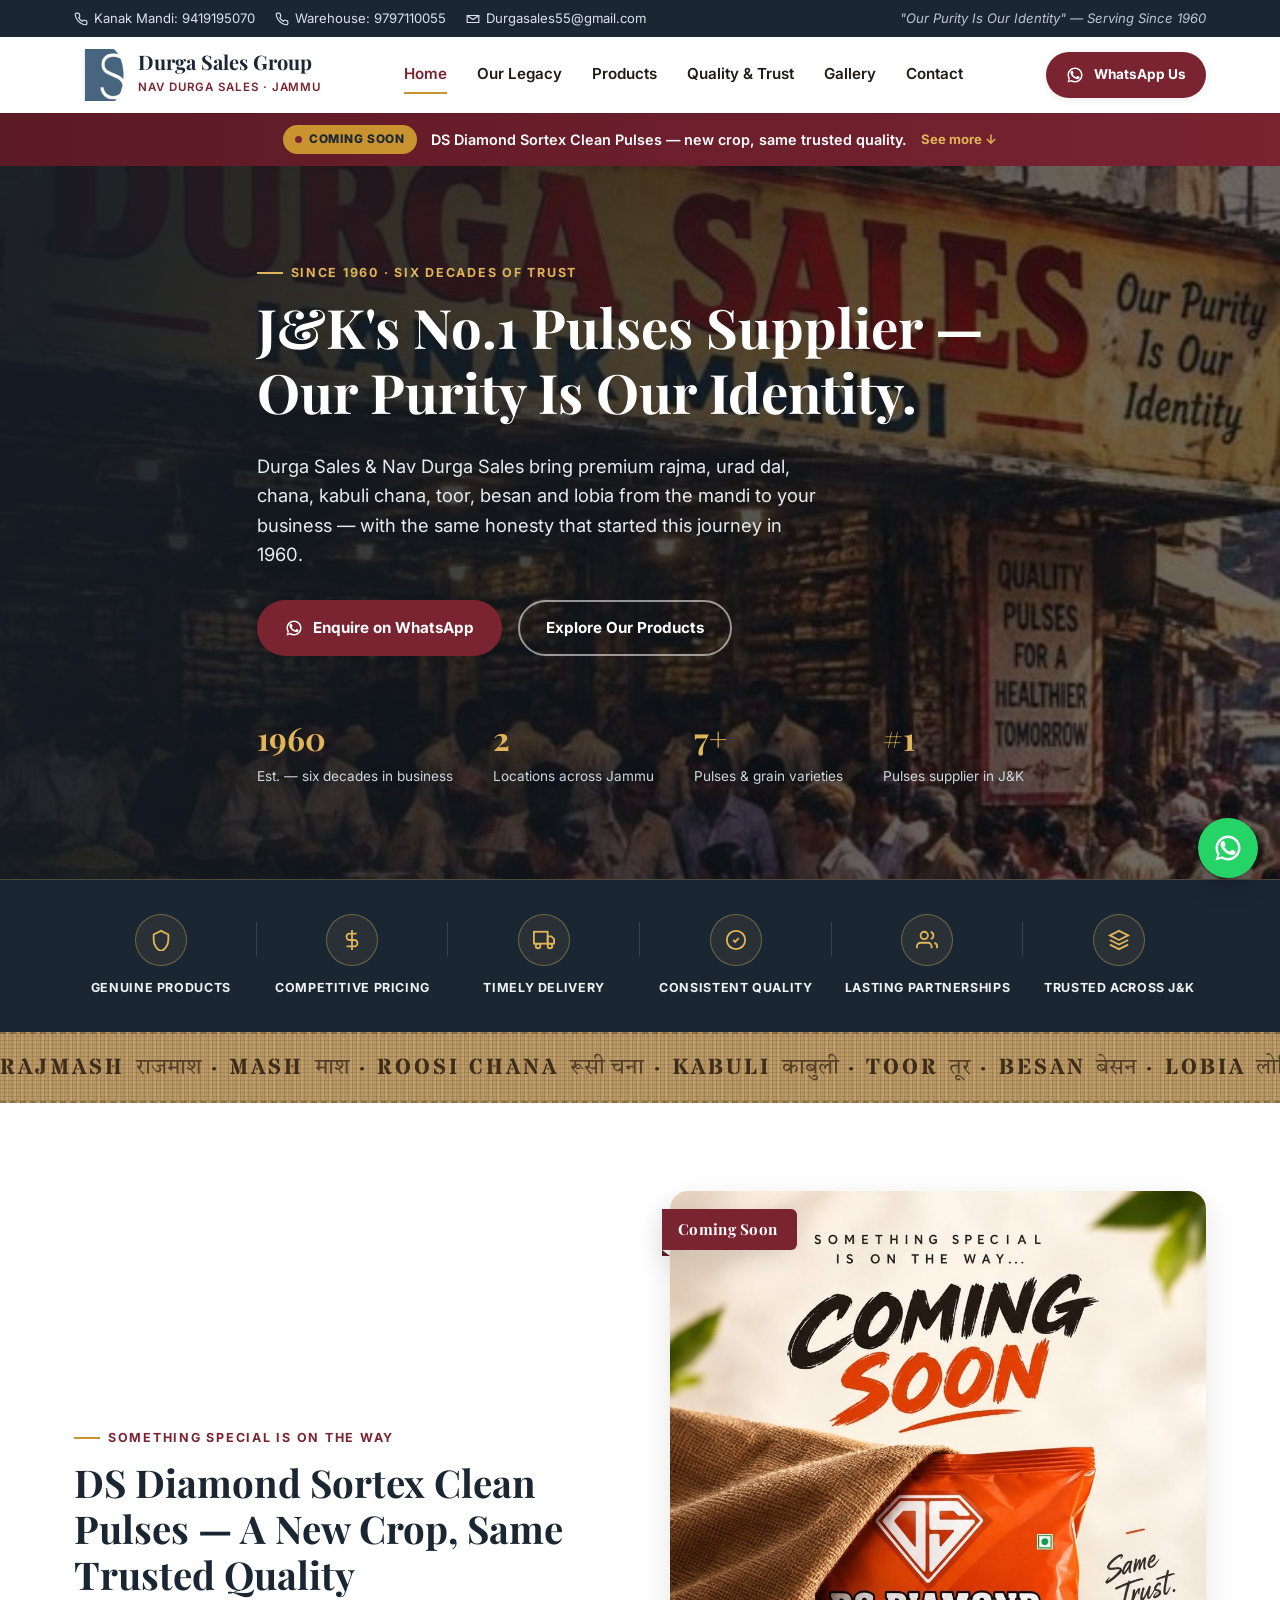
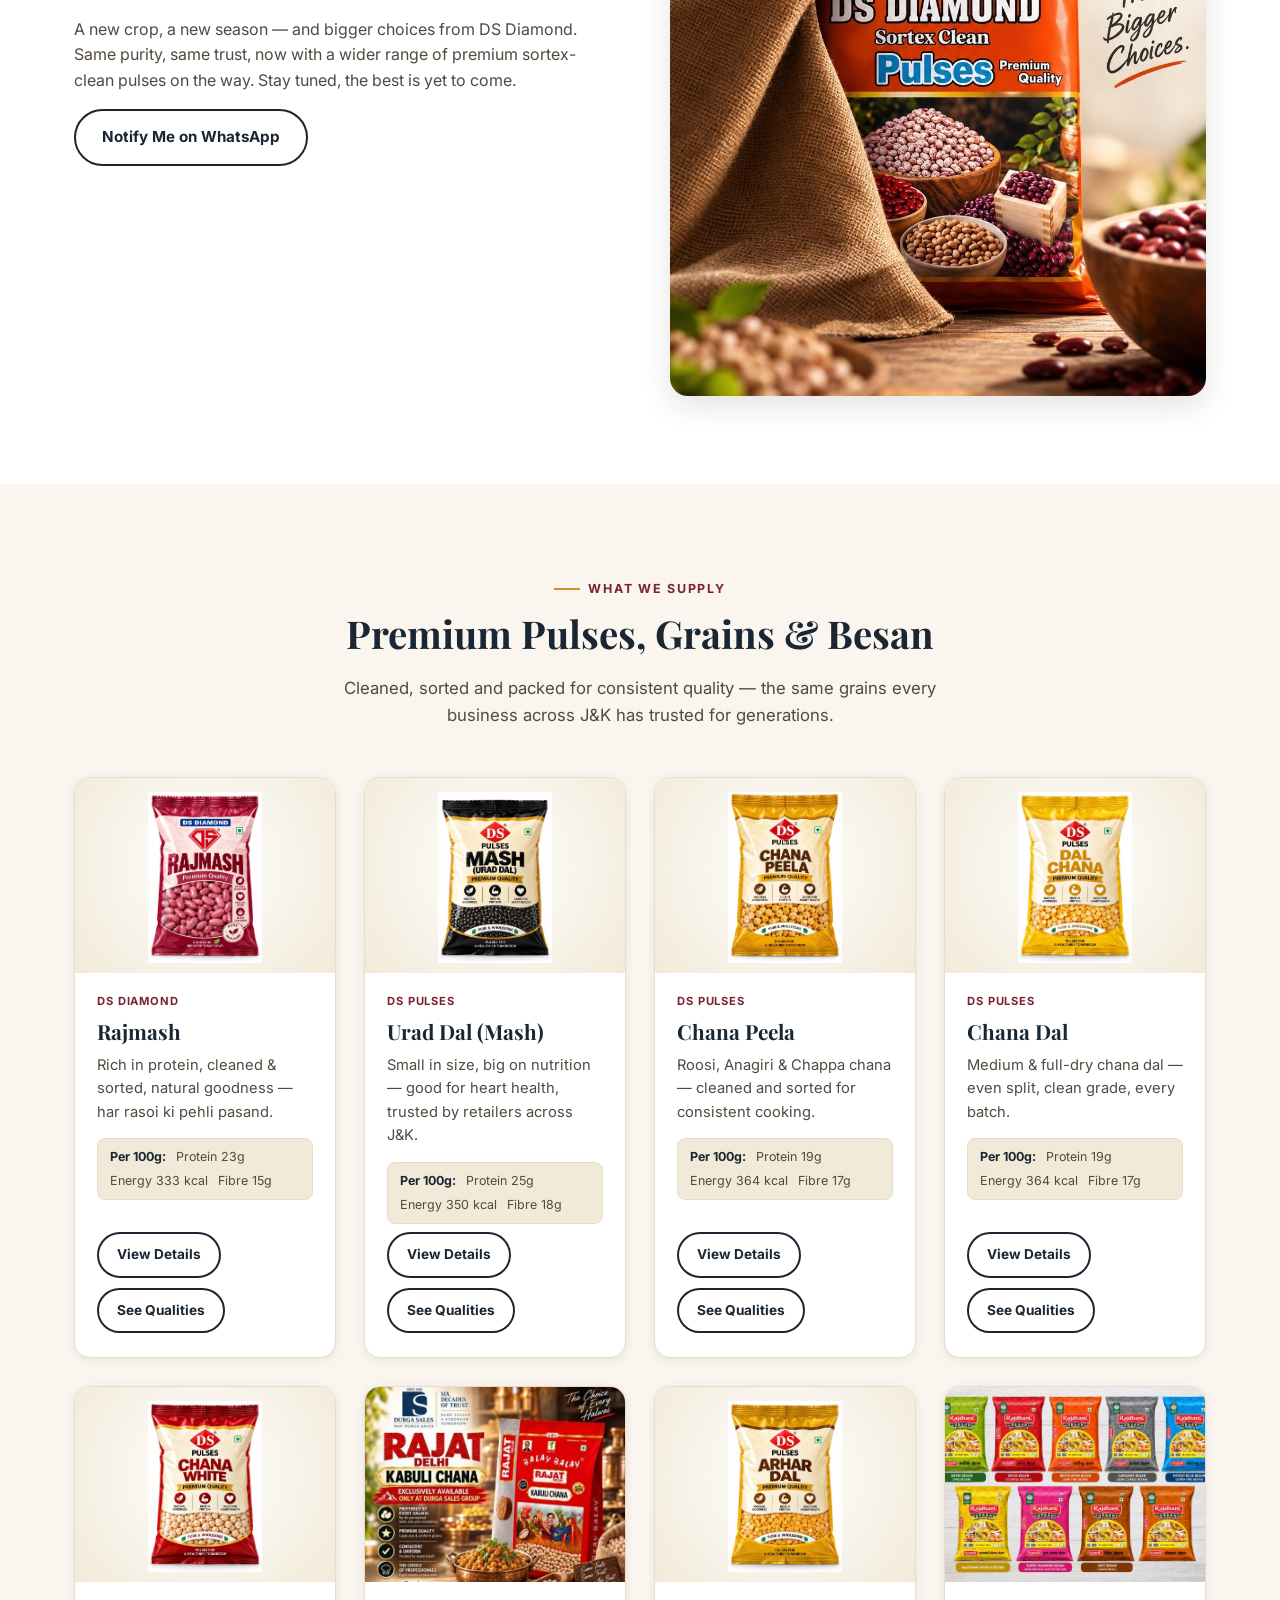
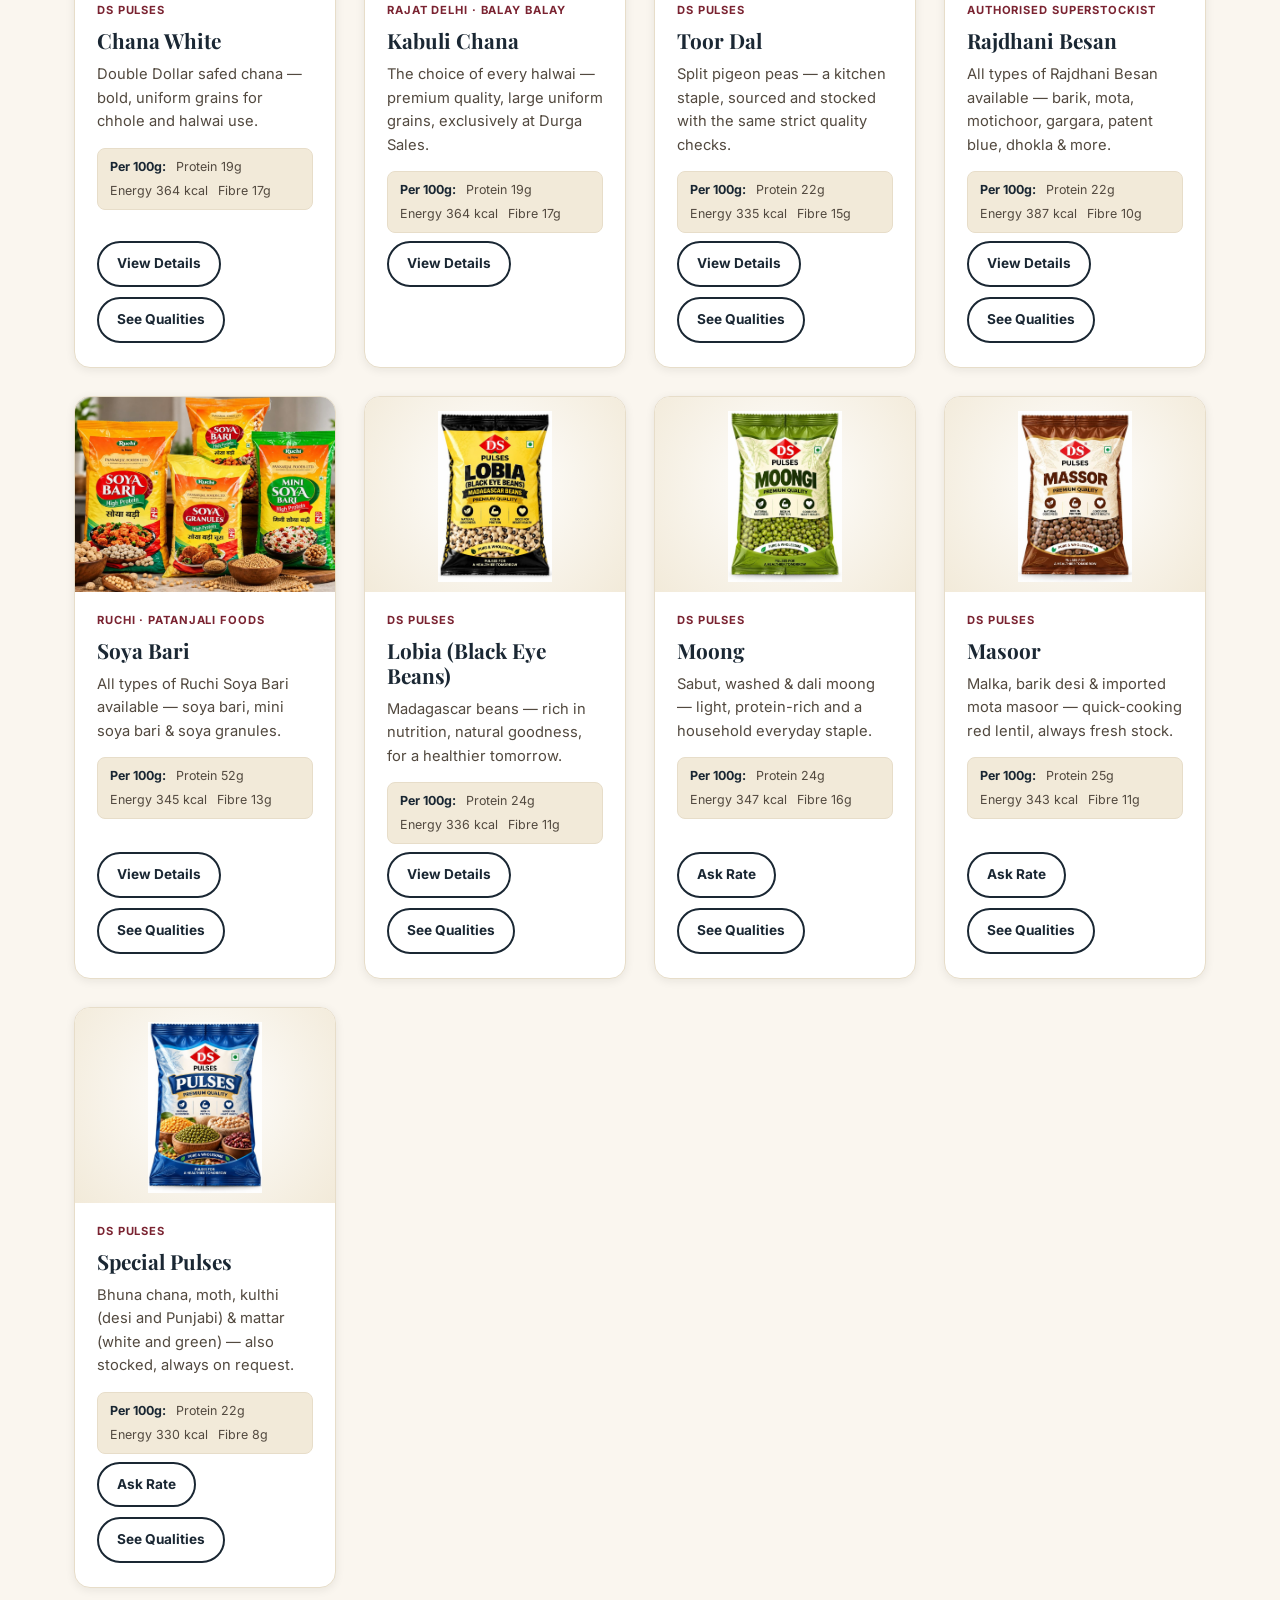
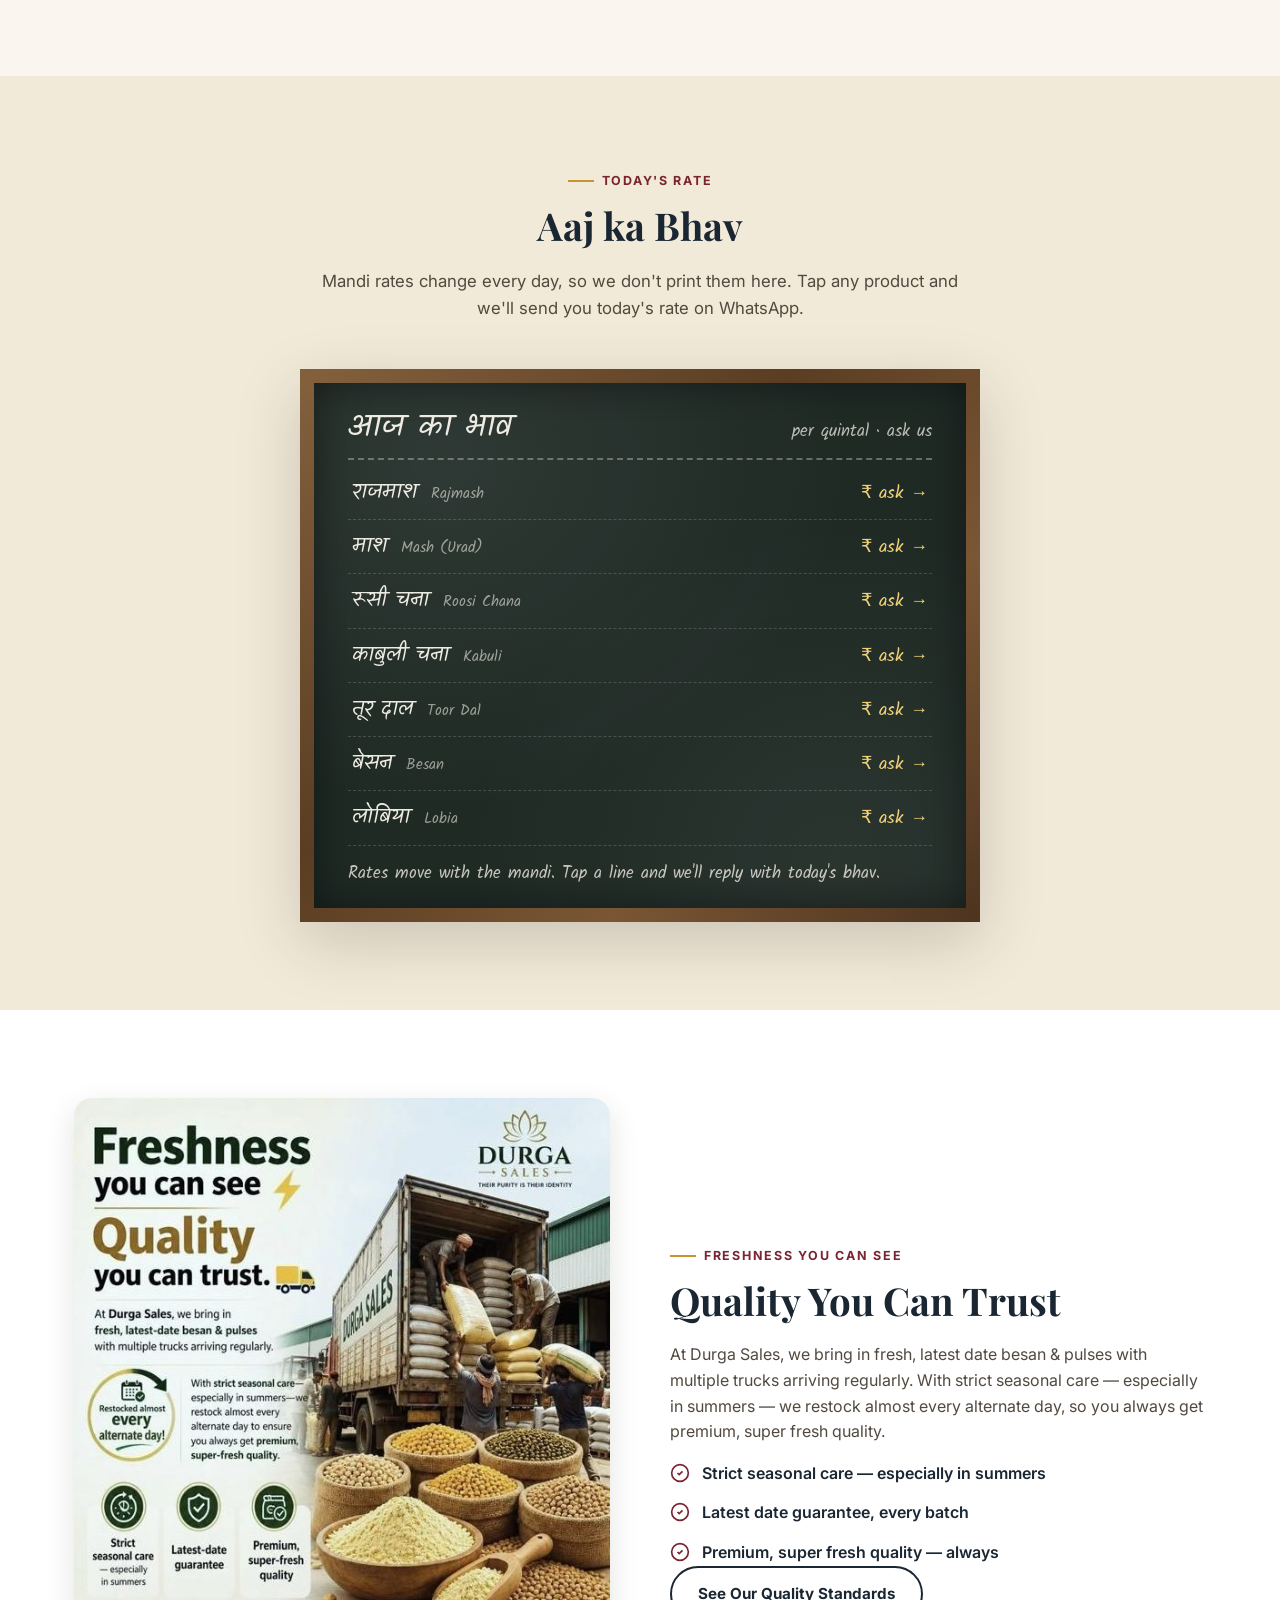
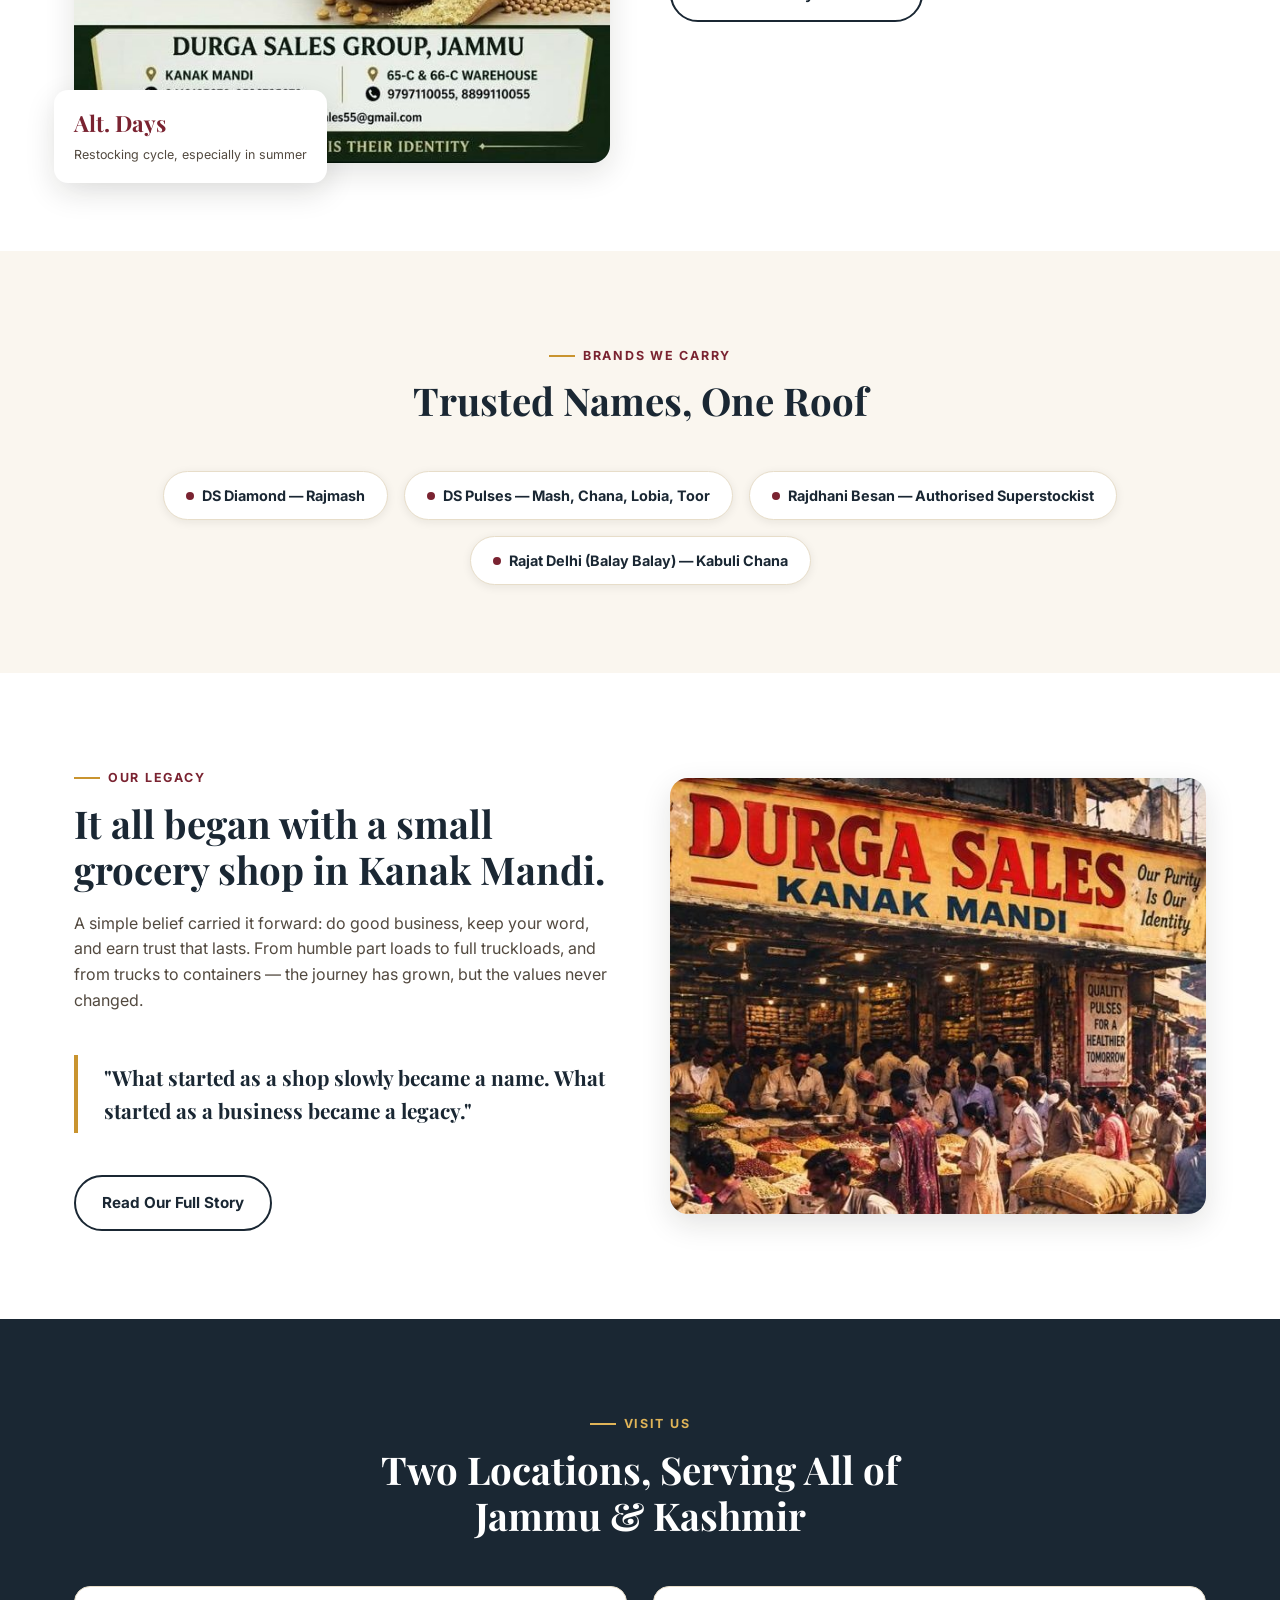
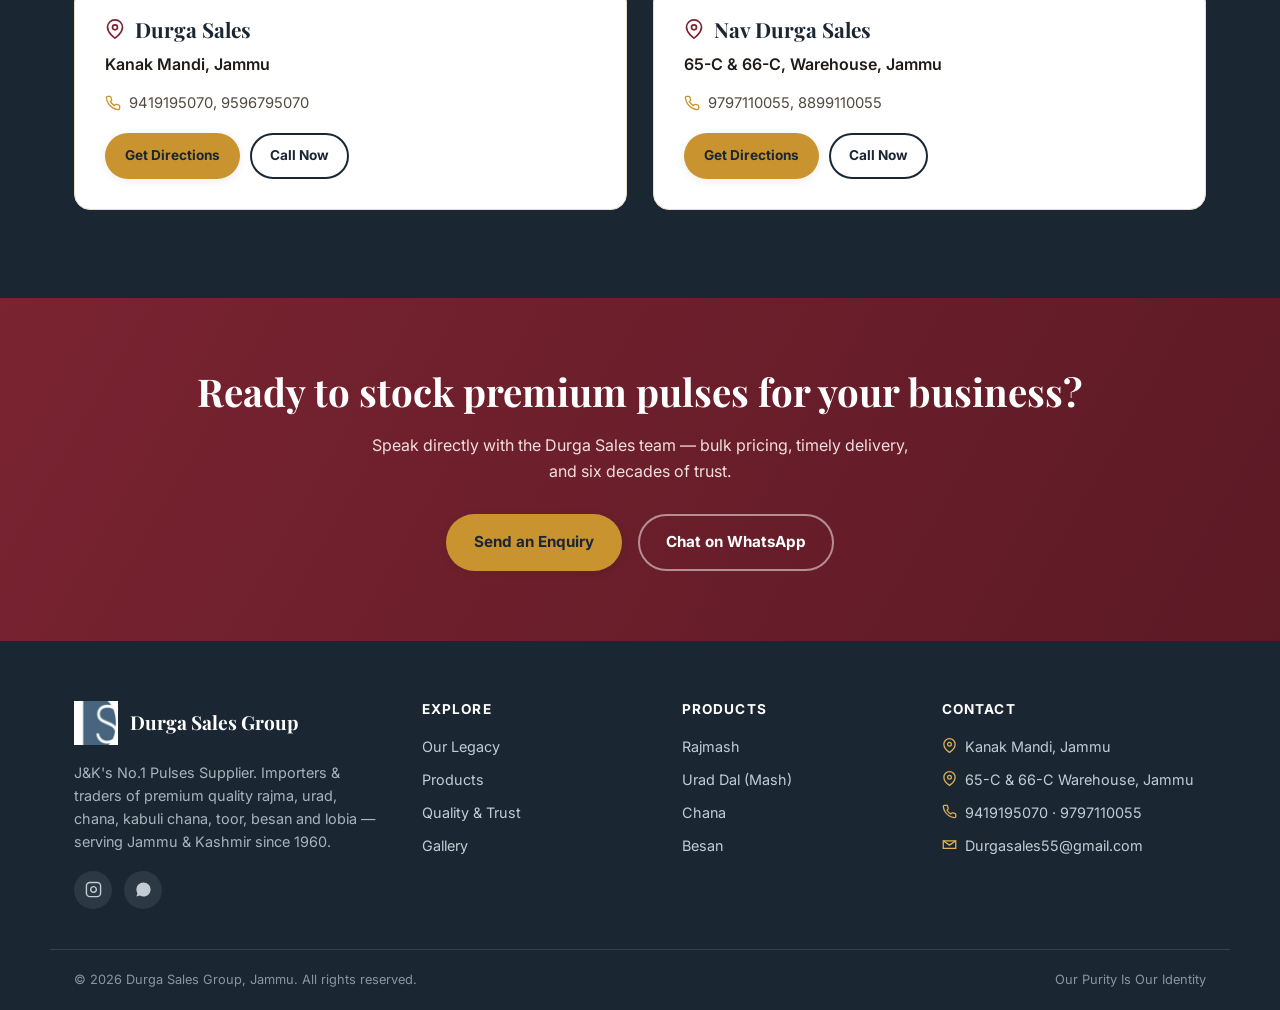
==== commit ba19ae9e: "Add catchy animated announcement bar for Coming Soon teaser Sits right below the header, above the h" ====
--- a/index.html
+++ b/index.html
@@ -15,7 +15,7 @@
 <link rel="preconnect" href="https://fonts.googleapis.com">
 <link rel="preconnect" href="https://fonts.gstatic.com" crossorigin>
 <link href="https://fonts.googleapis.com/css2?family=Playfair+Display:wght@600;700;800&family=Inter:wght@400;500;600;700&display=swap" rel="stylesheet">
-<link rel="stylesheet" href="assets/css/style.css?v=3">
+<link rel="stylesheet" href="assets/css/style.css?v=4">
 </head>
 <body>
 
@@ -57,6 +57,14 @@
   </div>
 </header>
 
+<a class="announce-bar" href="#coming-soon">
+  <div class="container announce-inner">
+    <span class="announce-tag">Coming Soon</span>
+    <span class="announce-text">DS Diamond Sortex Clean Pulses — new crop, same trusted quality.</span>
+    <span class="announce-arrow">See more ↓</span>
+  </div>
+</a>
+
 <section class="hero">
   <img class="bg-img" src="assets/img/story-mandi.jpg" alt="Durga Sales shopfront at Kanak Mandi, Jammu">
   <div class="container hero-inner">
--- a/assets/css/style.css
+++ b/assets/css/style.css
@@ -235,6 +235,80 @@
   margin: 5px 0;
   background: var(--navy-darker);
   border-radius: 2px;
+}
+
+/* ---------- Announcement bar ---------- */
+.announce-bar {
+  display: block;
+  background: linear-gradient(90deg, var(--maroon-dark) 0%, var(--maroon) 50%, var(--maroon-dark) 100%);
+  background-size: 200% 100%;
+  animation: announce-shift 6s ease-in-out infinite;
+  color: var(--white);
+  text-decoration: none;
+  overflow: hidden;
+  position: relative;
+}
+.announce-inner {
+  display: flex;
+  align-items: center;
+  justify-content: center;
+  flex-wrap: wrap;
+  gap: 10px 14px;
+  padding: 12px 24px;
+  text-align: center;
+}
+.announce-tag {
+  display: inline-flex;
+  align-items: center;
+  gap: 7px;
+  background: var(--gold);
+  color: var(--navy-darker);
+  font-weight: 800;
+  font-size: 0.74rem;
+  letter-spacing: 0.06em;
+  text-transform: uppercase;
+  padding: 5px 12px;
+  border-radius: 999px;
+  flex-shrink: 0;
+}
+.announce-tag::before {
+  content: "";
+  width: 7px;
+  height: 7px;
+  border-radius: 50%;
+  background: var(--maroon);
+  animation: announce-pulse 1.6s ease-in-out infinite;
+}
+.announce-text {
+  font-weight: 600;
+  font-size: 0.9rem;
+}
+.announce-arrow {
+  font-weight: 700;
+  font-size: 0.82rem;
+  color: var(--gold-light);
+  animation: announce-bounce 1.6s ease-in-out infinite;
+  flex-shrink: 0;
+}
+.announce-bar:hover { filter: brightness(1.08); }
+@keyframes announce-shift {
+  0%, 100% { background-position: 0% 50%; }
+  50% { background-position: 100% 50%; }
+}
+@keyframes announce-pulse {
+  0%, 100% { transform: scale(1); opacity: 1; }
+  50% { transform: scale(1.5); opacity: 0.6; }
+}
+@keyframes announce-bounce {
+  0%, 100% { transform: translateY(0); }
+  50% { transform: translateY(3px); }
+}
+@media (prefers-reduced-motion: reduce) {
+  .announce-bar, .announce-tag::before, .announce-arrow { animation: none; }
+}
+@media (max-width: 560px) {
+  .announce-inner { padding: 10px 16px; }
+  .announce-text { font-size: 0.82rem; }
 }
 
 /* ---------- Hero ---------- */
